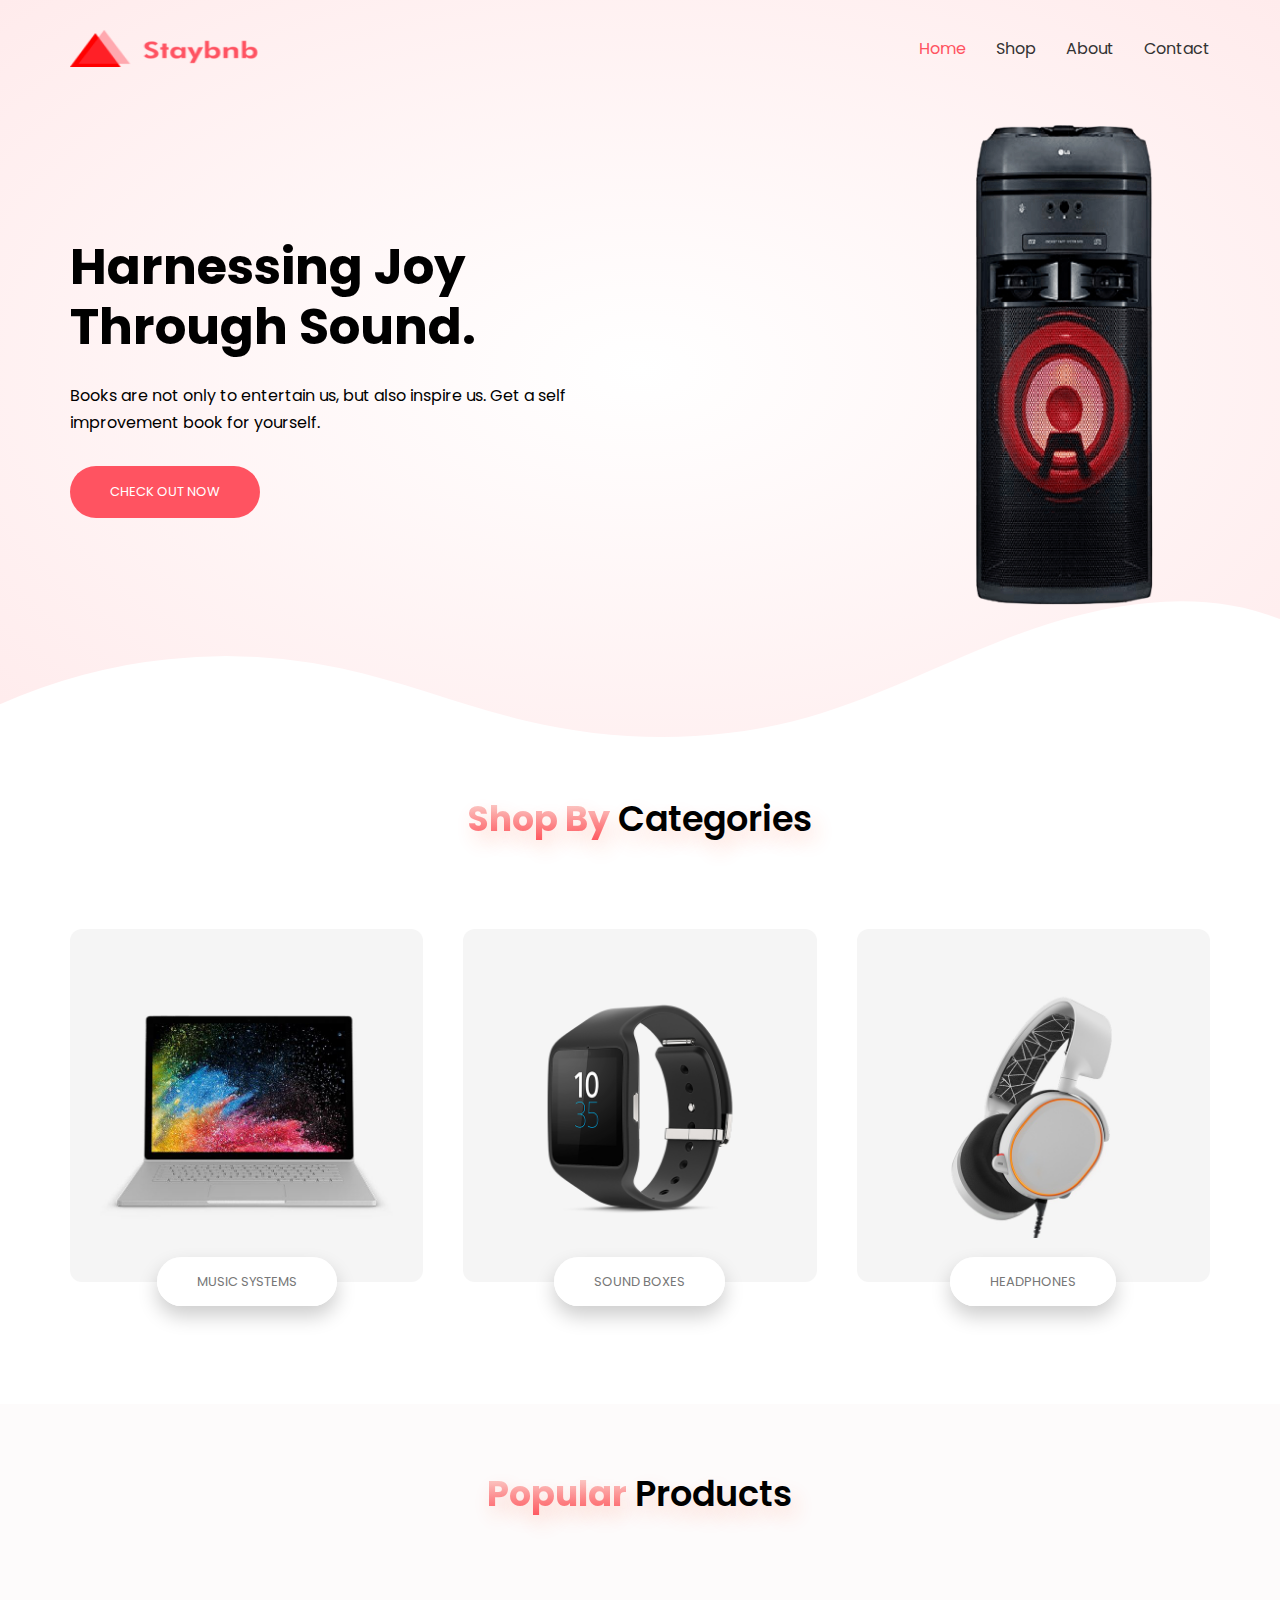
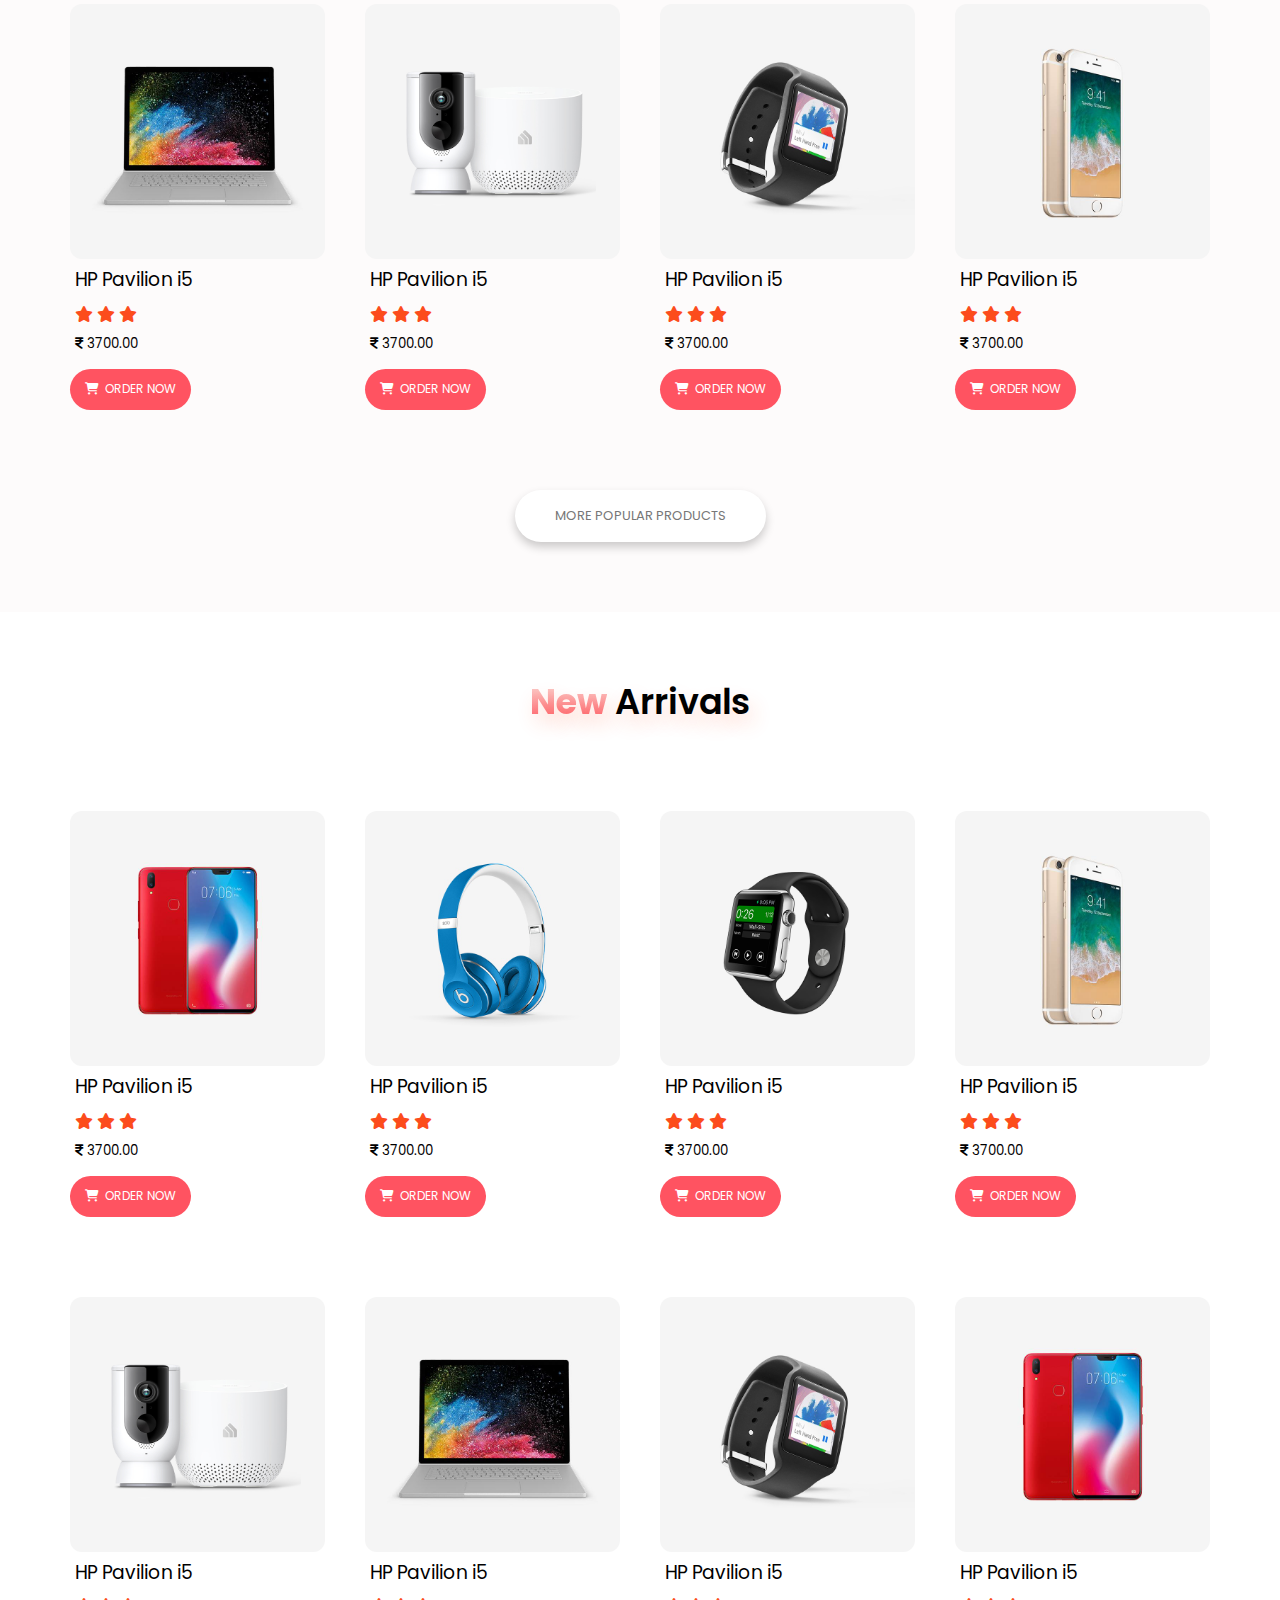
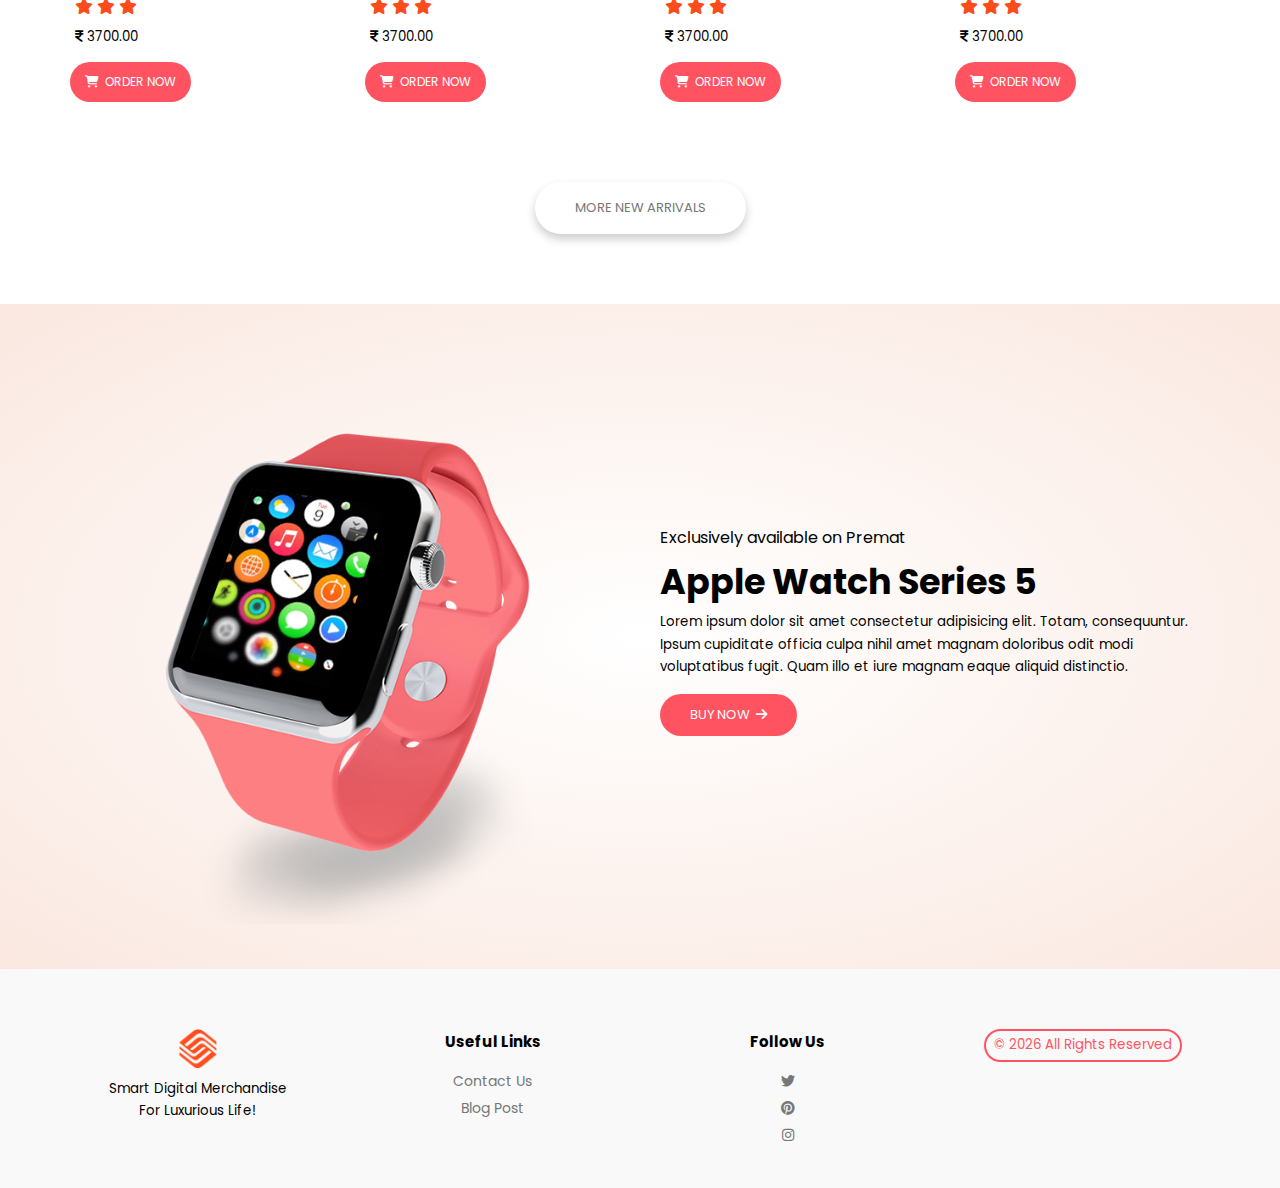
==== index.html @ e1371b51 "Upload Files" ====
﻿<!DOCTYPE html>
<html lang="en">
	<head>
		<meta charset="UTF-8" />
		<meta name="viewport" content="width=device-width, initial-scale=1.0" />
		<link rel="preconnect" href="https://fonts.gstatic.com">
		<link rel="stylesheet" type="text/css" href="https://fonts.googleapis.com/css2?family=Poppins:wght@100;200;300;400;500;600;700;800;900&display=swap" />
		<link rel="stylesheet" type="text/css" href="https://cdnjs.cloudflare.com/ajax/libs/font-awesome/6.2.1/css/all.min.css" />
		<link rel="stylesheet" type="text/css" href="resources/css/grid.css" />
		<link rel="stylesheet" type="text/css" href="resources/css/main.css" />
		<link rel="stylesheet" type="text/css" href="resources/css/responsive.css" />
		<title>Affiliate Marketing Website</title>
		<script src="vendors/js/drive-db.js"></script>
	</head>
	<body>
		<!-- 'Header' begins -->
		<div id="header">
			<div class="row">
				<div class="colm-100">
					<!-- 'Logo and Navigation' begins -->
					<div class="logo-and-nav">
						<a href="/" class="logo"><img src="resources/images/logo.png" width="189" height="37" alt="IdeasCentral Logo" /></a>
						<ul class="navigation">
							<li><a href="/" class="active-page">Home</a></li>
							<li><a href="shop.html">Shop</a></li>
							<li><a href="about.html">About</a></li>
							<li><a href="contact.html">Contact</a></li>
						</ul>
						<div class="menu-icon"><i class="fa fa-bars" aria-hidden="true"></i></div>
					</div>
					<!-- 'Logo and Navigation' ends -->
					<!-- 'What we offer' begins -->
					<div class="what-we-offer">
						<div class="tagline">
							<h1>
								<span class="tagline-line-1">Harnessing Joy</span>
								<span class="tagline-line-2">Through Sound.</span>
							</h1>
							<p>Books are not only to entertain us, but also inspire us. Get a self improvement book for yourself.</p>
							<a href="#products-section" class="btn btn-animated">Check Out Now</a>
						</div>
						<div class="flagship">
							<img src="resources/images/41dCUSZjN3L.png" loading="eager" alt="Factfulness: Ten Reasons We're Wrong About the World – and Why Things Are Better Than You Think">
						</div>
					</div>
					<!-- 'What we offer' ends -->
				</div>
			</div>
			<div class="custom-shape-divider-bottom-1674999912">
				<svg data-name="Layer 1" xmlns="http://www.w3.org/2000/svg" viewBox="0 0 1200 120" preserveAspectRatio="none">
					<path d="M321.39,56.44c58-10.79,114.16-30.13,172-41.86,82.39-16.72,168.19-17.73,250.45-.39C823.78,31,906.67,72,985.66,92.83c70.05,18.48,146.53,26.09,214.34,3V0H0V27.35A600.21,600.21,0,0,0,321.39,56.44Z" class="shape-fill"></path>
				</svg>
			</div>
		</div>
		<!-- 'Header' ends -->
		<!-- 'Categories' section begins -->
		<div id="categories-section">
			<div class="text-center margin-bottom-big">
				<h2 class="section-title"><span>Shop By</span> Categories</h2>
			</div>
			<div class="row">
				<div class="colm-33">
					<div class="category">
						<a href="#">
							<img src="resources/images/category-1.jpg" alt="Category1" />
							<div class="caption"><span>Music Systems</span></div>
						</a>
					</div>
				</div>
				<div class="colm-33">
					<div class="category">
						<a href="#">
							<img src="resources/images/category-2.jpg" alt="Category2" />
							<div class="caption"><span>Sound Boxes</span></div>
						</a>
					</div>
				</div>
				<div class="colm-33">
					<div class="category">
						<a href="#">
							<img src="resources/images/category-3.jpg" alt="Category2" />
							<div class="caption"><span>Headphones</span></div>
						</a>
					</div>
				</div>
			</div>
		</div>
		<!-- 'Categories' section ends -->
		<!-- 'Popular products' section begins -->	
		<div id="popular-products-section" class="merchandises">
			<div class="text-center margin-bottom-big">
				<h2 class="section-title"><span>Popular</span> Products</h2>
			</div>
			<div class="row">
				<div class="colm-25">
					<div class="popular-product merchandise">
						<img src="resources/images/product-1.jpg" alt="Product1">
						<h3>HP Pavilion i5</h3>
						<div class="rating">
							<i class="fa fa-star"></i> 
							<i class="fa fa-star"></i>
							<i class="fa fa-star"></i>
							<i class="fa fa-star-half-full"></i>
							<i class="fa fa-star-o"></i>
						</div>
						<small><i class="fa fa-inr"></i> 3700.00</small>
						<a href="#" class="btn btn-rose btn-custom"><i class="fa fa-shopping-cart"></i>Order Now</a>
					</div>
				</div>
				<div class="colm-25">
					<div class="popular-product merchandise">
						<img src="resources/images/product-2.jpg" alt="Product1">
						<h3>HP Pavilion i5</h3>
						<div class="rating">
							<i class="fa fa-star"></i> 
							<i class="fa fa-star"></i>
							<i class="fa fa-star"></i>
							<i class="fa fa-star-half-full"></i>
							<i class="fa fa-star-o"></i>
						</div>
						<small><i class="fa fa-inr"></i> 3700.00</small>
						<a href="#" class="btn btn-rose btn-custom"><i class="fa fa-shopping-cart"></i>Order Now</a>
					</div>
				</div>
				<div class="colm-25">
					<div class="popular-product merchandise">
						<img src="resources/images/product-3.jpg" alt="Product1">
						<h3>HP Pavilion i5</h3>
						<div class="rating">
							<i class="fa fa-star"></i> 
							<i class="fa fa-star"></i>
							<i class="fa fa-star"></i>
							<i class="fa fa-star-half-full"></i>
							<i class="fa fa-star-o"></i>
						</div>
						<small><i class="fa fa-inr"></i> 3700.00</small>
						<a href="#" class="btn btn-rose btn-custom"><i class="fa fa-shopping-cart"></i>Order Now</a>
					</div>
				</div>
				<div class="colm-25">
					<div class="popular-product merchandise">
						<img src="resources/images/product-4.jpg" alt="Product1">
						<h3>HP Pavilion i5</h3>
						<div class="rating">
							<i class="fa fa-star"></i> 
							<i class="fa fa-star"></i>
							<i class="fa fa-star"></i>
							<i class="fa fa-star-half-full"></i>
							<i class="fa fa-star-o"></i>
						</div>
						<small><i class="fa fa-inr"></i> 3700.00</small>
						<a href="#" class="btn btn-rose btn-custom"><i class="fa fa-shopping-cart"></i>Order Now</a>
					</div>
				</div>
			</div>
			<div class="exhaustive text-center margin-bottom-small"><a href="#" class="btn btn-phantom">More Popular Products</a></div>
		</div>
		<!-- 'Popular products' section ends -->
		<!-- 'New arrivals' section begins -->	
		<div id="new-arrivals-section" class="merchandises">
			<div class="text-center margin-bottom-big">
				<h2 class="section-title"><span>New</span> Arrivals</h2>
			</div>
			<div class="row">
				<div class="colm-25">
					<div class="new-arrival merchandise">
						<img src="resources/images/product-5.jpg" alt="Product1">
						<h3>HP Pavilion i5</h3>
						<div class="rating">
							<i class="fa fa-star"></i> 
							<i class="fa fa-star"></i>
							<i class="fa fa-star"></i>
							<i class="fa fa-star-half-full"></i>
							<i class="fa fa-star-o"></i>
						</div>
						<small><i class="fa fa-inr"></i> 3700.00</small>
						<a href="#" class="btn btn-rose btn-custom"><i class="fa fa-shopping-cart"></i>Order Now</a>
					</div>
				</div>
				<div class="colm-25">
					<div class="new-arrival merchandise">
						<img src="resources/images/product-6.jpg" alt="Product1">
						<h3>HP Pavilion i5</h3>
						<div class="rating">
							<i class="fa fa-star"></i> 
							<i class="fa fa-star"></i>
							<i class="fa fa-star"></i>
							<i class="fa fa-star-half-full"></i>
							<i class="fa fa-star-o"></i>
						</div>
						<small><i class="fa fa-inr"></i> 3700.00</small>
						<a href="#" class="btn btn-rose btn-custom"><i class="fa fa-shopping-cart"></i>Order Now</a>
					</div>
				</div>
				<div class="colm-25">
					<div class="new-arrival merchandise">
						<img src="resources/images/product-7.jpg" alt="Product1">
						<h3>HP Pavilion i5</h3>
						<div class="rating">
							<i class="fa fa-star"></i> 
							<i class="fa fa-star"></i>
							<i class="fa fa-star"></i>
							<i class="fa fa-star-half-full"></i>
							<i class="fa fa-star-o"></i>
						</div>
						<small><i class="fa fa-inr"></i> 3700.00</small>
						<a href="#" class="btn btn-rose btn-custom"><i class="fa fa-shopping-cart"></i>Order Now</a>
					</div>
				</div>
				<div class="colm-25">
					<div class="new-arrival merchandise">
						<img src="resources/images/product-4.jpg" alt="Product1">
						<h3>HP Pavilion i5</h3>
						<div class="rating">
							<i class="fa fa-star"></i> 
							<i class="fa fa-star"></i>
							<i class="fa fa-star"></i>
							<i class="fa fa-star-half-full"></i>
							<i class="fa fa-star-o"></i>
						</div>
						<small><i class="fa fa-inr"></i> 3700.00</small>
						<a href="#" class="btn btn-rose btn-custom"><i class="fa fa-shopping-cart"></i>Order Now</a>
					</div>
				</div>
			</div>
			<div class="row">
				<div class="colm-25">
					<div class="new-arrival merchandise">
						<img src="resources/images/product-2.jpg" alt="Product1">
						<h3>HP Pavilion i5</h3>
						<div class="rating">
							<i class="fa fa-star"></i> 
							<i class="fa fa-star"></i>
							<i class="fa fa-star"></i>
							<i class="fa fa-star-half-full"></i>
							<i class="fa fa-star-o"></i>
						</div>
						<small><i class="fa fa-inr"></i> 3700.00</small>
						<a href="#" class="btn btn-rose btn-custom"><i class="fa fa-shopping-cart"></i>Order Now</a>
					</div>
				</div>
				<div class="colm-25">
					<div class="new-arrival merchandise">
						<img src="resources/images/product-1.jpg" alt="Product1">
						<h3>HP Pavilion i5</h3>
						<div class="rating">
							<i class="fa fa-star"></i> 
							<i class="fa fa-star"></i>
							<i class="fa fa-star"></i>
							<i class="fa fa-star-half-full"></i>
							<i class="fa fa-star-o"></i>
						</div>
						<small><i class="fa fa-inr"></i> 3700.00</small>
						<a href="#" class="btn btn-rose btn-custom"><i class="fa fa-shopping-cart"></i>Order Now</a>
					</div>
				</div>
				<div class="colm-25">
					<div class="new-arrival merchandise">
						<img src="resources/images/product-3.jpg" alt="Product1">
						<h3>HP Pavilion i5</h3>
						<div class="rating">
							<i class="fa fa-star"></i> 
							<i class="fa fa-star"></i>
							<i class="fa fa-star"></i>
							<i class="fa fa-star-half-full"></i>
							<i class="fa fa-star-o"></i>
						</div>
						<small><i class="fa fa-inr"></i> 3700.00</small>
						<a href="#" class="btn btn-rose btn-custom"><i class="fa fa-shopping-cart"></i>Order Now</a>
					</div>
				</div>
				<div class="colm-25">
					<div class="new-arrival merchandise">
						<img src="resources/images/product-5.jpg" alt="Product1">
						<h3>HP Pavilion i5</h3>
						<div class="rating">
							<i class="fa fa-star"></i> 
							<i class="fa fa-star"></i>
							<i class="fa fa-star"></i>
							<i class="fa fa-star-half-full"></i>
							<i class="fa fa-star-o"></i>
						</div>
						<small><i class="fa fa-inr"></i> 3700.00</small>
						<a href="#" class="btn btn-rose btn-custom"><i class="fa fa-shopping-cart"></i>Order Now</a>
					</div>
				</div>
			</div>
			<div class="exhaustive text-center margin-bottom-small"><a href="#" class="btn btn-phantom">More New Arrivals</a></div>
		</div>
		<!-- 'New arrivals' section ends -->
		<!-- 'Offers' section begins -->
		<div id="offers-section">
			<div class="row">
				<div class="colm-50">
					<div class="offer-img">
						<img src="resources/images/watch-10.png" alt="Offer">
					</div>
				</div>
				<div class="colm-50">
					<div class="offer-text">
						<p>Exclusively available on Premat</p>
						<h3>Apple Watch Series 5</h3>
						<small>Lorem ipsum dolor sit amet consectetur adipisicing elit. Totam, consequuntur. Ipsum cupiditate officia culpa nihil amet magnam doloribus odit modi voluptatibus fugit. Quam illo et iure magnam eaque aliquid distinctio.</small>
						<a href="#" class="btn btn-rose">Buy Now&nbsp;&nbsp;<i class="fa fa-arrow-right"></i></a>
					</div>
				</div>
			</div>
		</div>
		<!-- 'Offers' section ends -->
		<!-- 'Footer' begins -->
		<div id="footer">
			<div class="row">
				<div class="colm-25">
					<div class="footer-logo">
						<a href="#">
						<img src="resources/images/logo-small.png" alt="Logo" />
						<small>Smart Digital Merchandise<br /> For Luxurious Life!</small>
						</a>
					</div>
				</div>
				<div class="colm-25">
					<div class="useful-links">
						<h3 class="footer-menu-heading">Useful Links</h3>
						<ul class="footer-menu">
							<li class="footer-menu-item"><a href="#" class="footer-menu-link">Contact Us</a></li>
							<li class="footer-menu-item"><a href="#" class="footer-menu-link">Blog Post</a></li>
						</ul>
					</div>
				</div>
				<div class="colm-25">
					<div class="follow-us">
						<h3 class="footer-menu-heading">Follow Us</h3>
						<ul class="footer-menu">
							<li class="footer-menu-item"><a href="#" class="footer-menu-link"><i class="fa-brands fa-twitter"></i></a></a></li>
							<li class="footer-menu-item"><a href="#" class="footer-menu-link"><i class="fa-brands fa-pinterest"></i></a></li>
							<li class="footer-menu-item"><a href="#" class="footer-menu-link"><i class="fa-brands fa-instagram"></i></a></li>
						</ul>
					</div>
				</div>
				<div class="colm-25">
					<div class="copy-right">
						<small>
							©
							<script type="text/javascript">
								document.write(new Date().getFullYear());
							</script> All Rights Reserved
						</small>
					</div>
				</div>
			</div>
		</div>
		<!-- 'Footer' ends -->
		<script type="text/javascript" src="resources/js/main.js"></script>
	</body>
</html>
---- resources/css/grid.css ----
﻿:root {
	--horizontal-gutter: 4rem;	/*-----------  HORIZONTAL GUTTER  -----------*/
}

.row {
	max-width: 114rem;	/*-----------  MAXIMUM WIDTH OF GRID SYSTEM  -----------*/
	height: auto;
	font-size: 1.6rem;
	margin: 0 auto;
	margin-bottom: 8rem;	/*-----------  VERTICAL GUTTER  -----------*/
}

.row:last-child {
	margin-bottom: 0;	/*-----------  REMOVES VERTICAL GUTTER FOR THE LAST ROW FROM TOP  -----------*/
}

.row::after {
	content: "";
	display: table;
	clear: both;
}


/*-----------------------------------------------------------------------------------*/
/*-----------  COMMON STYLES APPLICABLE TO ALL TYPES OF COLUMNS IN A ROW  -----------*/
/*-----------------------------------------------------------------------------------*/
.row [class^="colm-"] {
	height: auto;
	margin-right: var(--horizontal-gutter);
	float: left;
}

.row [class^="colm-"]:last-of-type {
	margin-right: 0;	/*-----------  REMOVES HORIZONTAL GUTTER FOR THE LAST COLUMN FROM LEFT  -----------*/
}


/*-----------------------------------------------------------------------------------*/
/*-----------  COMMON STYLES APPLICABLE TO ALL TYPES OF COLUMNS IN A ROW  -----------*/
/*-----------------------------------------------------------------------------------*/
.row .colm-20 {
	width: calc((100% - 4 * var(--horizontal-gutter)) / 5);
}

.row .colm-25 {
	width: calc((100% - 3 * var(--horizontal-gutter)) / 4);
}

.row .colm-33 {
	width: calc((100% - 2 * var(--horizontal-gutter)) / 3);
}

.row .colm-50 {
	width: calc((100% - var(--horizontal-gutter)) / 2);
}

.row .colm-66 {
	width: calc(((100% - 2 * var(--horizontal-gutter)) / 3) * 2 + var(--horizontal-gutter));
}

.row .colm-75 {
	width: calc(((100% - 3 * var(--horizontal-gutter)) / 4) * 3 + 2 * var(--horizontal-gutter));
}

.row .colm-100 {
	width: 100%;
}
---- resources/css/main.css ----
*,
*::before,
*::after {
	padding: 0;
	margin: 0;
	box-sizing: inherit;
}

html {
	font-size: 62.5%;
	scroll-behavior: smooth;
}

body {
	font-family: 'Poppins', sans-serif;
	font-size: 1rem;
	font-weight: 400;
	line-height: 1.7;
	box-sizing: border-box;
}

ul {
	list-style-type: none;
}

a:link,
a:visited,
a:hover,
a:active {
	text-decoration: none;
}

img {
	max-width: 100%;
}

:root {
	--fiery-rose: #ff5361;
	--fiery-rose-dark: #e91e3b;
	--pink-lemonade: #ffebec;
	--orange: #fc4c1c;
	--orange-dark: #e4562f;
	--linen: #fae8e0;
	--snow: #f9f9f9;
	--boulder: #777;
	--davys-grey: #555;
	--dark-charcoal: #333;
	--black-olive: #3e3e3e;
	--gun-powder: #4d4d4f;
}


/*--------------------------------------------------------*/
/*-------------------- ANIMATIONS ------------------------*/
/*--------------------------------------------------------*/
@keyframes slideLeft {
	0% {
		opacity: 0;
		transform: translateX(10rem);
	}

	80% {
		opacity: 0;
	}

	100% {
		opacity: 1;
		transform: translate(0);
	}
}

@keyframes slideLeftNoDelay {
	0% {
		opacity: 0;
		transform: translateX(10rem);
	}

	100% {
		opacity: 1;
		transform: translate(0);
	}
}

@keyframes moveInFromRight {
	0% {
		opacity: 0;
		-webkit-transform: translateX(10rem);
		transform: translateX(10rem);
	}

	80% {
		-webkit-transform: translateX(-1rem);
		transform: translateX(-1rem);
	}

	100% {
		opacity: 1;
		-webkit-transform: translate(0);
		transform: translate(0);
	}
}

@keyframes moveUpAndDown {
	from {
		transform: translate3d(0, -2.5rem, 0);
	}

	to {
		transform: translate3d(0, 0, 0);
	}
}

@keyframes moveInFromBottom {
	0% {
		opacity: 0;
		-webkit-transform: translateY(3rem);
		transform: translateY(3rem);
	}

	100% {
		opacity: 1;
		-webkit-transform: translate(0);
		transform: translate(0);
	}
}

/*--------------------------------------------------------*/
/*-------------------- ANIMATIONS ------------------------*/
/*--------------------------------------------------------*/


/*--------------------------------------------------------*/
/*-------------------- BUTTONS ---------------------------*/
/*--------------------------------------------------------*/
.btn:link,
.btn:visited {
	display: inline-block;
	font-size: 1.3rem;
	text-transform: uppercase;
	text-decoration: none;
	padding: 1.5rem 4rem;
	border-radius: 100px;
	-webkit-transition: all .2s;
	-o-transition: all .2s;
	transition: all .2s;
	position: relative;
}

.btn:hover {
	-webkit-transform: translateY(-3px);
	-ms-transform: translateY(-3px);
	transform: translateY(-3px);
	-webkit-box-shadow: 0 1rem 2rem rgba(0, 0, 0, 0.2);
	box-shadow: 0 1rem 2rem rgba(0, 0, 0, 0.2);
}

.btn:active {
	-webkit-transform: translateY(-1px);
	-ms-transform: translateY(-1px);
	transform: translateY(-1px);
	-webkit-box-shadow: 0 .5rem 1rem rgba(0, 0, 0, 0.2);
	box-shadow: 0 .5rem 1rem rgba(0, 0, 0, 0.2);
}

.btn::after {
	content: '';
	display: inline-block;
	width: 100%;
	height: 100%;
	border-radius: 100px;
	position: absolute;
	top: 0;
	left: 0;
	z-index: -1;
	-webkit-transition: all .4s;
	-o-transition: all .4s;
	transition: all .4s;
}

.btn:hover::after {
	-webkit-transform: scaleX(1.4), scaleY(1.6);
	-ms-transform: scaleX(1.4), scaleY(1.6);
	transform: scaleX(1.4), scaleY(1.6);
}

.btn-white {
	background-color: #fff;
	color: var(--boulder);
}

.btn-white::after {
	background-color: #fff;
	opacity: 0;
}

.btn-phantom:link,
.btn-phantom:visited {
	background-color: #fff;
	color: var(--boulder);
	-webkit-box-shadow: 0 .5rem 1rem rgba(0, 0, 0, 0.2);
	box-shadow: 0 .5rem 1rem rgba(0, 0, 0, 0.2);
}

.btn-phantom:hover,
.btn-phantom:active {
	outline: 2px solid var(--fiery-rose);
	color: var(--fiery-rose);
}

.btn-rose:link,
.btn-rose:visited {
	background-color: var(--fiery-rose);
	color: #fff;
}

.btn-rose:hover,
.btn-rose:active {
	background-color: var(--fiery-rose-dark);
	color: #fff;
}

.btn-rose::after,
.form-element button:after {
	background-color: var(--fiery-rose);
	opacity: 0;
}

.btn-animated {
	animation: slideLeft 2.2s linear forwards;
}

.btn-custom:link,
.btn-custom:visited {
	font-size: 1.2rem !important;
	padding: 1rem 1.5rem !important;
}

.btn-custom:hover,
.btn-custom:active {
	font-size: 1.2rem !important;
}

/*--------------------------------------------------------*/
/*-------------------- BUTTONS ---------------------------*/
/*--------------------------------------------------------*/


/*--------------------------------------------------------*/
/*-------------------- OTHER UTILITY CLASSES -------------*/
/*--------------------------------------------------------*/
.no-background {
	background: none !important;
	/*-----------  RESETS 'header' CLASS DEFINED LATER  -----------*/
	height: auto !important;
	position: static !important;
}

.active-page:link,
.active-page:visited {
	color: var(--fiery-rose) !important;
}

.active-page:hover,
.active-page:active {
	color: var(--fiery-rose-dark) !important;
}


.text-center {
	text-align: center !important;
}

.float-right {
	float: right;
}

.margin-bottom-big {
	margin-bottom: 8rem;
}

.margin-bottom-small {
	margin-bottom: 1rem;
}

.row-redefined {
	margin-bottom: 4rem;
	/*-----------  RESETS VERTICAL GUTTER DEFINED EARLIER  -----------*/
}

.section-title {
	display: table;
	font-size: 3.5rem;
	text-transform: capitalize;
	font-weight: 600;
	margin: 0 auto;
	/* text-shadow: .5rem 1rem 2rem rgba(0, 0, 0, 0.2); */
	text-shadow: .5rem 1rem 2rem rgba(252, 76, 28, 0.2);
}

.section-title span {
	background-image: linear-gradient(var(--linen), var(--fiery-rose));
	background-clip: text;
	-webkit-background-clip: text;
	font-weight: 700;
	color: transparent;
	-webkit-transition: all .2s;
	-o-transition: all .2s;
	transition: all .2s ease-in-out;
}

.section-title:hover {
	transform: translateY(-.3rem) scale(1.1);
}

.section-desc {
	display: table;
	max-width: 54rem;
	font-size: 1.6rem;
	color: var(--boulder);
	line-height: 1.625;
	margin: 0 auto 1rem auto;
}

.section-heading {
	font-size: 1.6rem !important;
	margin-top: 2rem;
	margin-bottom: 1rem;
}

/*--------------------------------------------------------*/
/*-------------------- OTHER UTILITY CLASSES -------------*/
/*--------------------------------------------------------*/

#header {
	background-image: radial-gradient(#fff, var(--pink-lemonade));
	background-position: center;
	background-size: cover;
	position: relative;
	padding-bottom: .1rem;
	overflow: hidden;
}

#header .logo-and-nav {
	display: flex;
	justify-content: space-between;
	align-items: center;
	padding: 3rem 0;
}

.logo-and-nav .logo img {
	display: block;
}

.logo-and-nav .navigation {
	display: flex;
	align-items: center;
}

.navigation li:not(:first-of-type) {
	padding-left: 3rem;
}

.navigation li a:link,
.navigation li a:visited {
	color: var(--dark-charcoal);
	transition: color .3s ease-in-out;
}

.navigation li a:hover,
.navigation li a:active {
	color: var(--boulder);
}

.logo-and-nav .menu-icon {
	display: none;
}

#header .what-we-offer {
	display: flex;
	align-items: center;
	padding: 14rem 0;
	position: relative;
	overflow: hidden;
}

.what-we-offer .tagline {
	flex: 0 0 50%;
}

.tagline h1 {
	font-size: 5rem;
	line-height: 1.2;
	font-weight: 700;
	margin-bottom: 2.5rem;
}

.tagline p {
	margin-bottom: 3rem;
	animation: slideLeft 1.7s linear forwards;
}

.tagline .tagline-line-1 {
	display: block;
	animation: slideLeftNoDelay 1s linear forwards;
}

.tagline .tagline-line-2 {
	display: block;
	animation: slideLeftNoDelay 1s linear forwards;
}

.what-we-offer .flagship {
	flex: 1;
	overflow: hidden;
}

.flagship img {
	display: block;
	width: auto;
	height: 48rem;
	animation: moveUpAndDown 1.1s;
	animation-direction: alternate;
	animation-timing-function: cubic-bezier(.5, 0.05, 1, .5);
	animation-iteration-count: infinite;
	position: absolute;
	right: 5%;
	bottom: 5.3rem;
}

.what-we-offer .btn:link,
.what-we-offer .btn:visited {
	color: #fff;
	background-color: var(--fiery-rose);
}

.what-we-offer .btn:hover,
.what-we-offer .btn:active {
	color: #fff;
	background-color: var(--fiery-rose-dark);
}

.header-modified {
	background-color: #fff;
	box-shadow: 0 .5rem 1rem rgb(0, 0, 0, 0.05);
}

.custom-shape-divider-bottom-1674999912 {
	position: absolute;
	bottom: 0;
	left: 0;
	width: 100%;
	overflow: hidden;
	line-height: 0;
	transform: rotate(180deg);
}

.custom-shape-divider-bottom-1674999912 svg {
	position: relative;
	display: block;
	width: calc(100% + 1.3px);
	height: 150px;
	transform: rotateY(180deg);
}

.custom-shape-divider-bottom-1674999912 .shape-fill {
	fill: #FFFFFF;
}

#categories-section {
	padding: 5rem 0 11rem 0;
}

#categories-section .category {
	transition: all .5s ease-in-out;
}

.category:hover {
	transform: translateY(-.5rem) scale(1.1);
}

.category .caption span {
	transition: all .5s ease-in-out;
}

.category:hover .caption span {
	color: #fff;
	background-color: var(--fiery-rose);
}

.category a {
	color: transparent;
}

.category img {
	display: block;
	width: 100%;
	height: auto;
	border-radius: 12px;
}

.category .caption {
	margin-top: -1.5rem;
	text-align: center;
	z-index: 2;
}

.category .caption span {
	font-size: 1.3rem;
	text-transform: uppercase;
	text-decoration: none;
	background-color: #fff;
	color: var(--boulder);
	padding: 1.5rem 4rem;
	border-radius: 20rem;
	-webkit-box-shadow: 0 1rem 2rem rgba(0, 0, 0, 0.2);
	box-shadow: 0 1rem 2rem rgba(0, 0, 0, 0.2);
}

#popular-products-section {
	background-color: rgb(252, 250, 250, 0.7);
}

#popular-products-section,
#new-arrivals-section {
	padding: 6rem 0;
}

.merchandises .merchandise {
	transition: transform .5s;
}

.merchandises .merchandise:hover {
	transform: translateY(-.5rem);
}

.merchandises .merchandise img {
	display: block;
	width: 100%;
	height: auto;
	border-radius: 12px;
}

.merchandise h3 {
	font-weight: 400;
	margin-top: .5rem;
	margin-left: .5rem;
}

.merchandise .btn {
	margin: 1.35rem 0 0 0;
}

.merchandise .btn .fa {
	padding-right: .6rem;
}

.merchandise small {
	display: block;
	margin-top: .5rem;
	margin-left: .5rem;
}

.rating {
	margin-top: .5rem;
	margin-left: .5rem;
}

.rating .fa {
	color: var(--orange);
	transition: .4s;
}

.rating .fa:hover {
	color: var(--orange-dark);
	transform: scale(1.3);
}

#offers-section {
	background-image: radial-gradient(#fff, var(--linen));
	padding: 12rem 0 4.5rem 0;
}

#offers-section .offer-img img {
	display: block;
	margin: 0 auto;
	width: auto;
	height: 50rem;
	animation: moveUpAndDown 1.1s;
	animation-direction: alternate;
	animation-timing-function: cubic-bezier(.5, 0.05, 1, .5);
	animation-iteration-count: infinite;
}

#offers-section .offer-text {
	width: 100%;
	height: 50rem;
	padding-top: 10rem;
}

.offer-text h3 {
	font-size: 3.5rem;
}

.offer-text small {
	display: block;
}

.offer-text .btn {
	margin: 1.5rem 0 0 0;
	padding: 1rem 3rem;
}

#footer {
	background-color: var(--snow);
	/* background-color: #eeedec; */
	padding: 6rem 0 4rem 0;
}

#footer .footer-logo {
	text-align: center;
}

.footer-logo a {
	color: transparent;
}

.footer-logo img {
	width: 4rem;
	height: auto;
}

.footer-logo small {
	display: block;
	color: #000;
}

.footer-menu-heading {
	font-size: 1.5rem;
	text-align: center;
	margin-bottom: 1.2rem;
}

.footer-menu {
	text-align: center;
}

.footer-menu .footer-menu-item .footer-menu-link:link,
.footer-menu .footer-menu-item .footer-menu-link:visited {
	font-size: 1.4rem;
	color: var(--boulder);
}

.footer-menu .footer-menu-item .footer-menu-link:hover,
.footer-menu .footer-menu-item .footer-menu-link:active {
	color: var(--fiery-rose);
}

.footer-menu .footer-menu-item .footer-menu-link:hover i,
.footer-menu .footer-menu-item .footer-menu-link:active i {
	transform: scale(1.1);
}

#footer .copy-right {
	width: 100%;
	height: auto;
	text-align: center;
}

.copy-right small {
	display: inline-block;
	color: var(--fiery-rose);
	padding: .3rem .8rem;
	border: 2px solid var(--fiery-rose);
	border-radius: 100px;
}

.price {
	display: block;
	font-size: 2rem;
	font-weight: 600;
	margin-top: 2rem;
}

#all-products-section #product-category-tabs {
	display: flex;
	justify-content: center;
	margin: 1.5rem 1rem;
}

#product-category-tabs ul {
	display: flex;
	width: 100%;
}

#product-category-tabs ul li {
	width: calc((100% - 2 * .7rem) / 3);
	/* border: 1px solid red; */
}

#product-category-tabs ul li:not(:last-child) {
	margin-right: .7rem;
}

#product-category-tabs ul li .product-category-tab {
	/*padding: 1rem 2.5rem;*/
	width: 100%;
	height: 100%;
	/* border: 1px solid green; */
	text-align: center;
	font-weight: 600;
	letter-spacing: .1rem;
	text-transform: uppercase;
	opacity: 0.8;
	transition: all .2s ease-in-out;
}

#product-category-tabs ul li.active .product-category-tab,
#product-category-tabs ul li .product-category-tab:hover {
	opacity: 1;
	transform: translateY(-.2rem);
}

.product-category-tab {
	background: none;
	color: inherit;
	border: none;
	padding: 0;
	font: inherit;
	cursor: pointer;
	outline: inherit;
}

.product-category-tab .tab-icon {
	color: var(--fiery-rose);
}

.product-category-tab .tab-label {
	color: var(--dark-charcoal);
	margin-left: .25rem;
}

.active-tab>.tab-label {
	color: var(--fiery-rose);
}

#all-products-section .product {
	display: flex;
	justify-content: space-between;
	flex-wrap: wrap;
	padding: 3rem 0;
	border-top: 1px solid #ccc;
}

.product .product-image {
	flex: 0 0 40%;
}

.product-image img {
	display: block;
	width: auto;
	max-width: 100%;
	max-height: 70rem;
	margin: 0 auto;
	/* border-radius: 1.2rem; */
}

.product .product-info {
	flex: 0 0 58%;
	/* color: var(--davys-grey); */
}

.product-info h2 {
	font-size: 2.2rem;
	font-weight: 600;
	color: var(--dark-charcoal);
	margin: .4rem 0 .67rem 0;
}

.product-info .rating i {
	color: #ff5361;
}

.product-info .rating i:not(:last-of-type) {
	margin-right: .4rem;
}

.product-highlights {
	color: var(--fiery-rose);
	font-weight: 500;
	text-transform: capitalize;
	margin-bottom: 1.34rem;
}

.product-description,
.additional-info {
	margin-top: 1.1rem;
	margin-bottom: .9rem;
}

.product-info .product-feature {
	margin-left: 1rem;
	margin-bottom: 1rem;
	font-weight: 500;
	font-size: 1.5rem;
	letter-spacing: .04rem;
}

.product-feature span {
	color: #0cff84;
	font-size: 1.7rem;
	font-weight: 900 !important;
	margin-right: .3rem;
}

.product-info h4 {}

#contact-us {
	padding: 15rem 0;
	/* background-color: var(--fiery-rose); */
	background-image: linear-gradient(to right bottom, var(--fiery-rose), var(--fiery-rose-dark));
}

#contact-us #contact-box {
	width: 100%;
	background-color: var(--black-olive);
	border-radius: 12px;
	box-shadow: 0 2rem 4rem rgba(0, 0, 0, 0.4);
}

#contact-box #contact-box-header {
	background-color: var(--gun-powder);
	padding: 1rem 2rem;
	border-radius: 12px 12px 0 0;
	display: flex;
	justify-content: space-between;
	align-items: center;
}

#contact-box-header-left .contact-box-header-circle {
	display: inline-block;
	width: 8px;
	height: 8px;
	margin-right: 3px;
	border-radius: 50%;
}

.contact-box-header-circle.one {
	background-color: #ed1c6f;
}

.contact-box-header-circle.two {
	background-color: #e8e925;
}

.contact-box-header-circle.three {
	background-color: #74c54f;
}

#contact-box-header-right .contact-box-header-ellipsis {
	display: inline-block;
	width: 3px;
	height: 3px;
	margin-left: 2px;
	border-radius: 50%;
	background-color: #999;
}

#contact-box #contact-box-content {
	display: flex;
}

#contact-box-content .contact-info {
	flex: 1;
	padding: 5rem;
}

.contact-info.left {
	display: flex;
	flex-direction: column;
}

.contact-info.left h1 {
	display: flex;
	flex-direction: column;
	color: var(--fiery-rose);
	font-size: 2.5rem;
	font-weight: 500;
	position: relative;
}

.contact-info.left h1:after {
	content: '';
	display: block;
	left: 0;
	bottom: -1rem;
	width: 2.5rem;
	height: .4rem;
	background-color: var(--fiery-rose);
	position: absolute;
}

.contact-info.left p {
	margin-top: auto;
	font-size: 1.1rem;
	color: #888;
}

.form-element {
	margin-bottom: 1.5rem;
}

.form-element.message {
	margin-top: 4rem;
}

.form-element.send {
	margin-bottom: 0;
}

.form-control {
	width: 100%;
	padding: 1rem 0;
	background-color: transparent;
	border: none;
	border-bottom: 1px solid #666;
	outline: none;
	color: #ddd;
	font-size: 1.4rem;
	text-transform: uppercase;
	transition: border-color .2s;
}

.form-control::placeholder {
	/* color: #666; */
	color: #888;
}

.form-control:focus {
	border-bottom-color: #ddd;
}

.form-button {
	display: inline-block;
	text-transform: uppercase;
	background-color: transparent;
	color: var(--fiery-rose);
	font-size: 1.4rem;
	border: 2px solid var(--fiery-rose);
	border-radius: 100px;
	outline: none;
	cursor: pointer;
	padding: 0.2rem 1rem;
	transition: all .1s;
}

.form-button:hover,
.form-button:active {
	color: var(--fiery-rose-dark);
	border: 2px solid var(--fiery-rose-dark);
}

#about-us {
	padding: 10rem 0;
	/* background-color: var(--fiery-rose); */
	background-image: linear-gradient(75deg, var(--fiery-rose) 0%, var(--fiery-rose) 35%, var(--linen) 35%, var(--linen) 100%);
	/* background-image: radial-gradient(circle at 0, var(--fiery-rose) 35%, var(--pink-lemonade) 35%); */
}

#about-us #about-box {
	width: 100%;
	background-color: transparent;
	display: flex;
	justify-content: space-between;
	flex-wrap: wrap;
}

#about-box #about-img {
	flex: 0 0 46%;
	padding: 5rem 0 5rem 5rem;
}

#about-img img {
	display: block;
	width: 100%;
	height: auto;
	border-radius: 12px;
	box-shadow: 0 1rem 4rem rgba(0, 0, 0, 0.2);
}

#about-box #about-txt {
	flex: 0 0 50%;
	padding: 5rem 0 5rem 0;
}

#about-txt h1 {
	color: var(--fiery-rose);
	font-weight: 500;
	position: relative;
	margin: 0 0 .7rem 1.5rem;
}

#about-txt h1:after {
	content: '';
	display: block;
	left: -1.5rem;
	top: 25%;
	width: .4rem;
	height: 3rem;
	background-color: var(--fiery-rose);
	position: absolute;
}

#about-txt p {
	margin-bottom: 1.7rem;
}
---- resources/css/responsive.css ----
/*--- Big desktops ---*/
@media only screen and (min-width:112.5em) {	/*1800px*/
	html {
		font-size: 75%;
	}
}


/*--- Tablets in landscape mode ---*/
@media only screen and (max-width:75em) {	/*1200px*/
	:root {
		--horizontal-gutter: 3rem !important;	/*-----------  HORIZONTAL GUTTER  -----------*/
	}
	html {
		font-size: 56.25% !important;
	}
	.row {
		max-width: 90% !important;	/*-----------  MAXIMUM WIDTH OF GRID SYSTEM  -----------*/
	}
	.tagline h1 {
		font-size: 4.5rem !important;
		line-height: 1.2;
		font-weight: 700;
		margin-bottom: 2.5rem;
	}
	.category .caption span {
		font-size: 1.2rem !important;
		letter-spacing: .05rem;
		padding: .75rem 2rem !important;
	}
	.product-details-img .main-img img {
		width: 26.38rem;
		height: 34.56rem;
	}
}


/*--- Tablets in portrait mode ---*/
@media only screen and (max-width:56.25em) {	/*900px*/
	:root {
		--horizontal-gutter: 6rem !important;	/*-----------  HORIZONTAL GUTTER  -----------*/
	}
	.row {
		width: 90% !important;
		max-width: 65rem !important;
		margin-bottom: 6rem;
	}
	.row:not(:first-of-type) {
		margin-bottom: 0 !important;
	}
	.row [class^="colm-"] {
		width: 100%;
		margin: 0 auto 6rem auto !important;
	}
	html {
		font-size: 50%;
	}
	body {
		padding: 0;
	}
	/*--------------------------------------------------------*/
	/*-------------------- OTHER UTILITY CLASSES -------------*/
	/*--------------------------------------------------------*/
	.margin-bottom-big {
		margin-bottom: 5rem;
	}
	.row-redefined {
		margin-bottom: 1rem;	/*-----------  RESETS VERTICAL GUTTER DEFINED EARLIER  -----------*/
	}
	/*--------------------------------------------------------*/
	/*-------------------- OTHER UTILITY CLASSES -------------*/
	/*--------------------------------------------------------*/
	.logo-and-nav:hover::before {
		display: none;
	}
	.logo-and-nav .navigation {
		display: block;
		width: calc(100% - 2rem);
		height: 0;
		position: absolute;
		top: 7.5rem;
		left: 50%;
		transform: translateX(-50%);
		background-color: #333;
		/* padding: 1.5rem 0; */
		border-radius: 3px;
		z-index: 20;
		overflow: hidden;
		transition: all .2s ease;
	}
	.navigation li {
		display: block;
	}
	.navigation li a:link,
	.navigation li a:visited {
		display: block;
		color: #fff;
		text-align: right;
		padding: 0 3.75rem 0 0 !important;
	}
	.logo-and-nav .menu-icon {
		display: flex;
		align-items: center;
		font-size: 2.75rem;
		cursor: pointer;
	}
	.menu-icon i {
		transition: all 1s ease;
	}
	#header .what-we-offer {
		flex-direction: column-reverse;
		padding: 6rem 0 8rem 0;
		overflow: hidden;
	}
	.what-we-offer .tagline {
		flex: 1 !important;
		text-align: center;
	}
	.what-we-offer .flagship {
		overflow: hidden;
		padding-top: 2.5rem;
	}
	.flagship img {
		display: block;
		position: static;
		right: 0;
		bottom: 0;
		margin: 0 auto;
	}
	.category:hover {
		transform: translateY(-.5rem) scale(1.025) !important;
	}
	.category .caption span {
		font-size: 1.3rem !important;
		padding: 1.5rem 8rem !important;
	}
	.product-catalogue .section-title {
		margin: 0;	/*-----------  RESETS 'section-title' CLASS DEFINED EARLIER  -----------*/
		font-size: 2.3rem;
	}
	.product-catalogue form select {
		border: 1px solid var(--orange);
		border-radius: 100px;
		outline: 1px solid transparent;
		padding: .35rem 1rem;
	}
	.merchandise {
		text-align: center;
	}
	.merchandise h3 {
		font-weight: 400;
		margin-top: 1.2rem;
		margin-left: .5rem;
	}
	.exhaustive {
		margin-top: 1.75rem !important;
	}
	#offers-section {
		text-align: center;
		padding: 8rem 0 2rem 0;
	}
	#offers-section .offer-img {
		margin-bottom: -6rem;
	}
	#offers-section .offer-img img {
		margin: 0 auto;
	}
	#offers-section .offer-text {
		width: 100%;
		height: auto;
		padding-top: 0;
	}
	#footer {
		padding: 6rem 0 0 0;
	}
	.product-details-img .main-img img {
		width: 100%;
		height: auto;
	}
	#product-details .thumbnails {
		display: table;
		text-align: center;
	}
	.thumbnails .thumbnail {
		display: table-cell;
		vertical-align: middle;
		text-align: center;
		border-right: 0;
		cursor: pointer;
	}
	.product .product-image {
		flex: 100%;
	}
	.product .product-info {
		flex: 100%;
	}
	#about-us {
		background-image: linear-gradient(to right bottom, var(--fiery-rose), var(--linen));
	}
	#about-us #about-box {
		width: 100%;
		background-color: rgb(255, 255, 255, 0.75);
		border-radius: 12px;
		box-shadow: 0 1rem 4rem rgba(0, 0, 0, 0.2);
	}
	#about-box #about-img {
		flex: 100%;
		padding: 2.5rem;
		padding-bottom: none;
	}
	#about-img img {
		clip-path: polygon(0 0, 100% 0%, 100% 100%, 0 92.5%);
		border-radius: 3px 3px 0 0;
		/* border-radius: 0; */
		box-shadow: inset 0px 3px 15px rgba(0, 0, 0, 0.2) !important;
	}
	#about-box #about-txt {
		flex: 100%;
		padding: 0 2.5rem 2.5rem 2.5rem;
		margin-top: -2.5rem;
	}
	#about-txt p {
		text-align: justify;
	}
	
}


/*--- Phones ---*/
@media only screen and (max-width:37.5em) {     /*600px*/
	body {
		overflow-x: hidden;
	}
	.row {
		max-width: 50rem !important;
	}
	/*--------------------------------------------------------*/
	/*-------------------- OTHER UTILITY CLASSES -------------*/
	/*--------------------------------------------------------*/
	.section-title {
		font-size: 2.85rem;
	}
	/*--------------------------------------------------------*/
	/*-------------------- OTHER UTILITY CLASSES -------------*/
	/*--------------------------------------------------------*/
	.tagline h1 {
		font-size: 4rem !important;
		line-height: 1.2;
		font-weight: 700;
		margin-bottom: 2.5rem;
	}
	.flagship img {
		display: block;
		width: 100%;
		height: auto;
		animation: moveUpAndDown 1.1s;
		animation-direction: alternate;
		animation-timing-function: cubic-bezier(.5, 0.05, 1, .5);
		animation-iteration-count: infinite;
		position: static;
		margin-right: -6.5%;
	}
	#offers-section .offer-img {
		margin-bottom: -5.75rem;
	}
	#offers-section .offer-img img {
		width: 100%;
		height: auto;
	}
	.offer-text p {
		margin-bottom: 1.4rem;
	}
	.offer-text h3 {
		font-size: 2.9rem;
		margin-bottom: 1.4rem;
	}
	.offer-text small {
		margin-bottom: 1.5rem;
	}
	.product-category-tab .tab-icon {
		display: block;
		font-size: 2.5rem;
	}
	.product-category-tab .tab-label {
		display: block;
		font-size: 1.2rem;
		margin-left: 0;
	}
	/* .product .product-image {
		flex: 100%;
	}
	.product .product-info {
		flex: 100%;
	} */
	#contact-us {
		padding: 10rem 0 5rem;
	}
	#contact-box #contact-box-content {
		flex-direction: column;
	}
	.contact-info.left h1 {
		flex-direction: row;
	}
	.contact-info.left h1:after {
		display: none;
	}
	#about-us {
		padding: 6rem 0 0;
	}
	#about-box {
		flex-direction: column;
	}
	#footer {
		padding: 5rem 0 0 0;
	}
}

/*--- Smaller Phones ---*/
 @media only screen and (max-width:23.125em) {		/*370px*/
	.product-category-tab .tab-icon {
		font-size: 3rem;
		color: #333;
	}

	.active-tab > .tab-icon {
		color: var(--fiery-rose);
	}

	.product-category-tab .tab-label {
		display: none;
	}
}
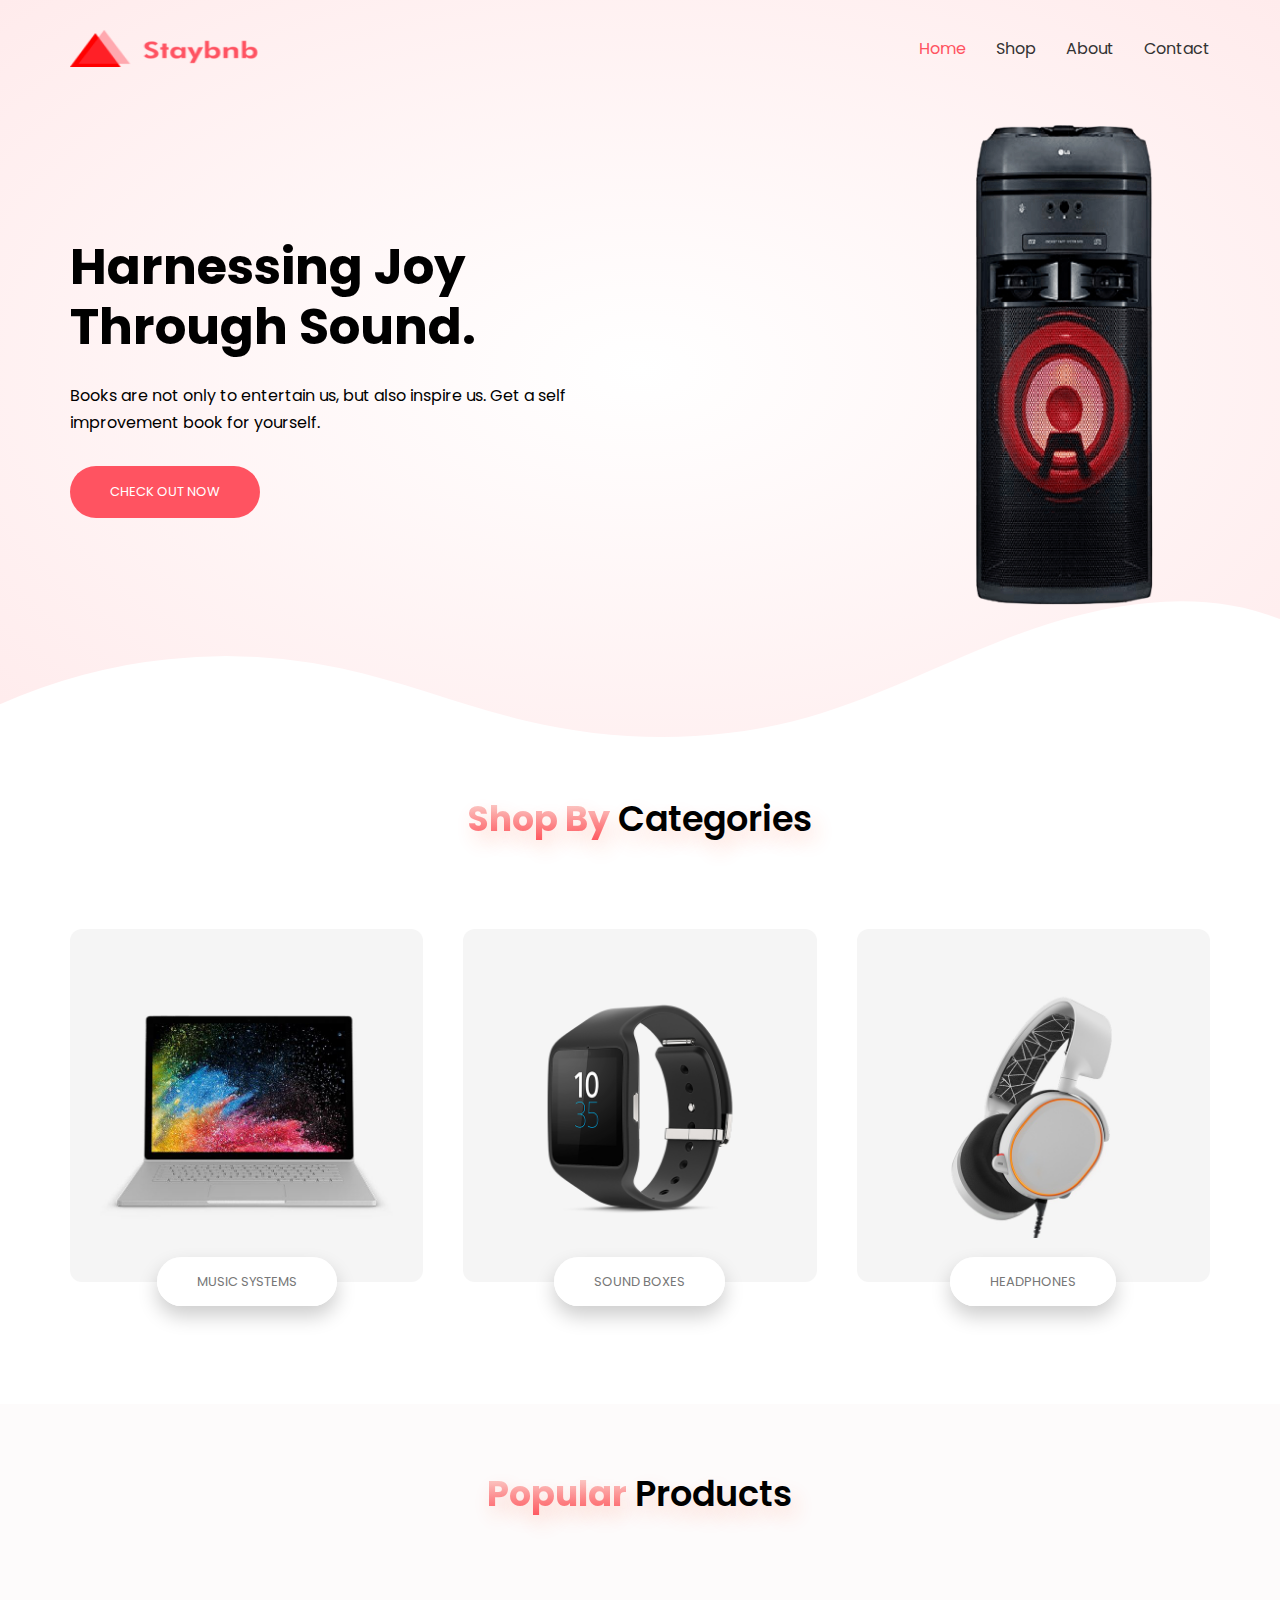
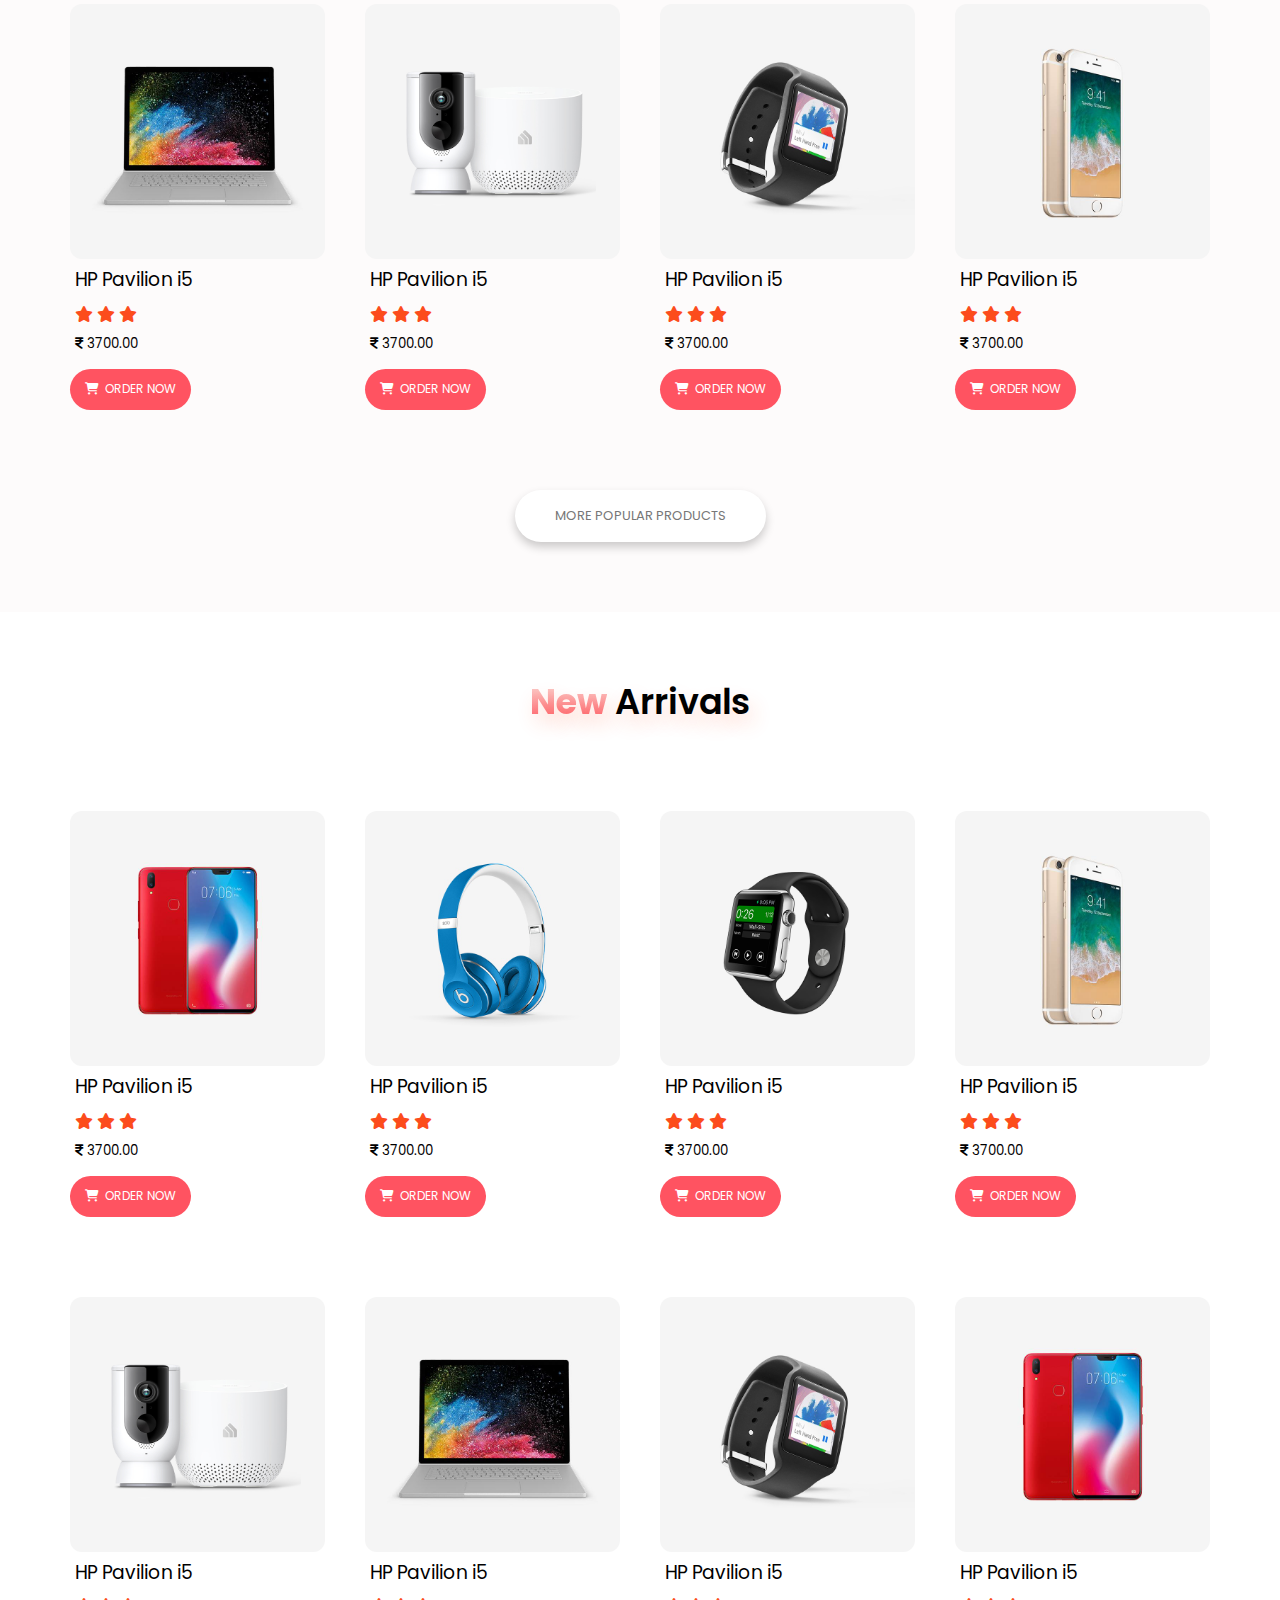
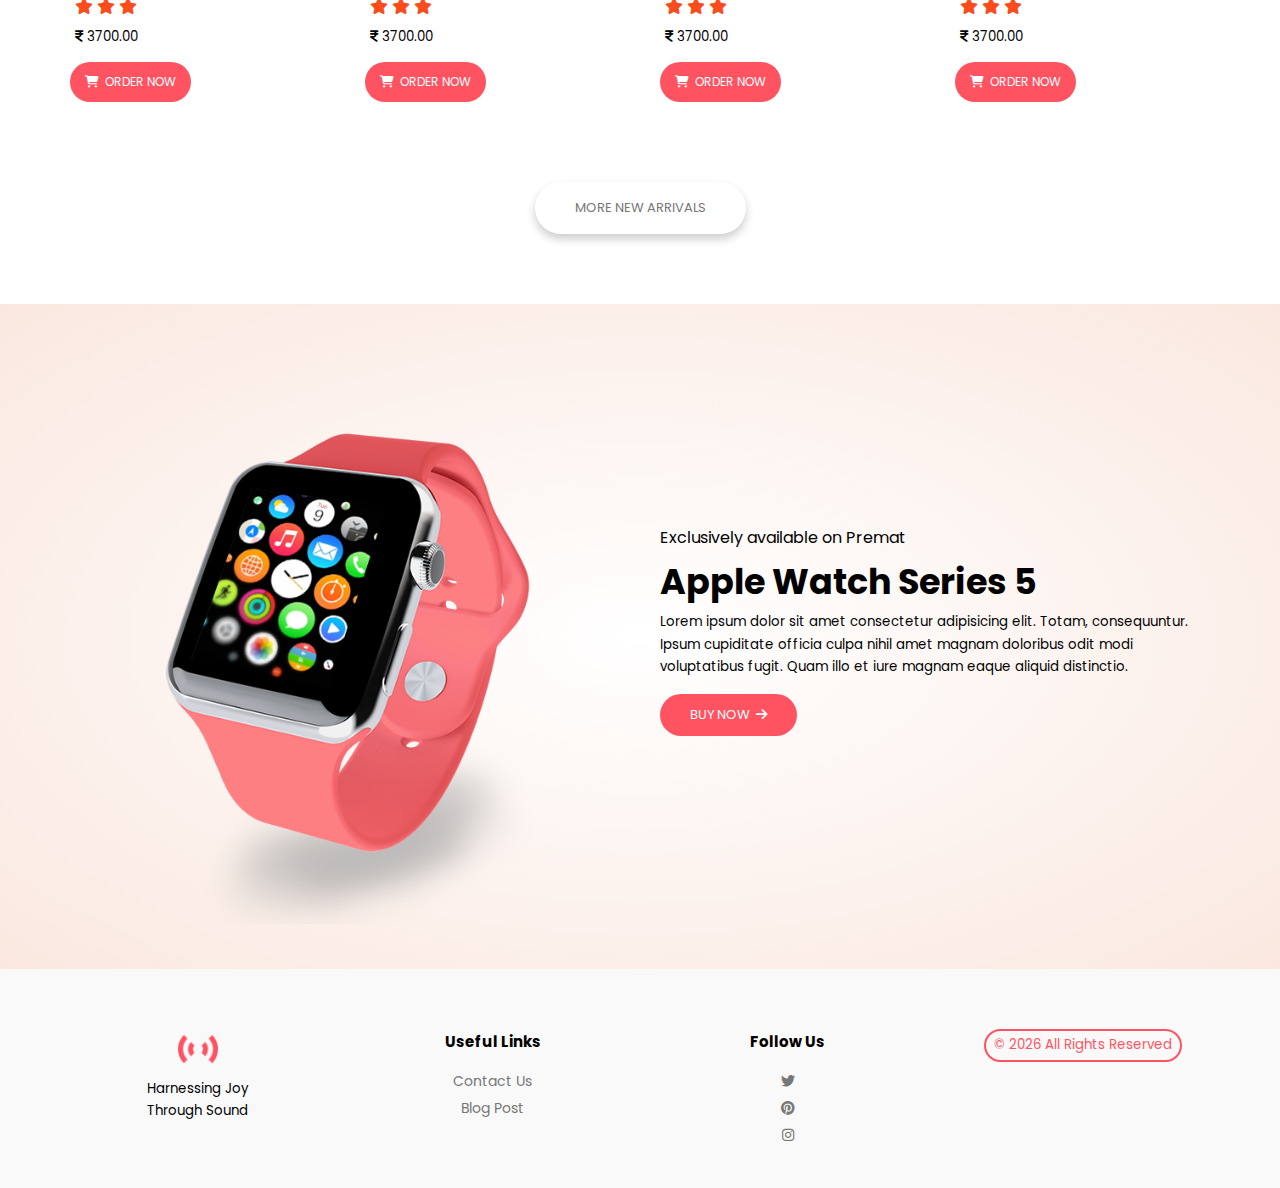
==== commit a0d1a03a: "Update" ====
--- a/index.html
+++ b/index.html
@@ -1,356 +1,356 @@
-﻿<!DOCTYPE html>
-<html lang="en">
-	<head>
-		<meta charset="UTF-8" />
-		<meta name="viewport" content="width=device-width, initial-scale=1.0" />
-		<link rel="preconnect" href="https://fonts.gstatic.com">
-		<link rel="stylesheet" type="text/css" href="https://fonts.googleapis.com/css2?family=Poppins:wght@100;200;300;400;500;600;700;800;900&display=swap" />
-		<link rel="stylesheet" type="text/css" href="https://cdnjs.cloudflare.com/ajax/libs/font-awesome/6.2.1/css/all.min.css" />
-		<link rel="stylesheet" type="text/css" href="resources/css/grid.css" />
-		<link rel="stylesheet" type="text/css" href="resources/css/main.css" />
-		<link rel="stylesheet" type="text/css" href="resources/css/responsive.css" />
-		<title>Affiliate Marketing Website</title>
-		<script src="vendors/js/drive-db.js"></script>
-	</head>
-	<body>
-		<!-- 'Header' begins -->
-		<div id="header">
-			<div class="row">
-				<div class="colm-100">
-					<!-- 'Logo and Navigation' begins -->
-					<div class="logo-and-nav">
-						<a href="/" class="logo"><img src="resources/images/logo.png" width="189" height="37" alt="IdeasCentral Logo" /></a>
-						<ul class="navigation">
-							<li><a href="/" class="active-page">Home</a></li>
-							<li><a href="shop.html">Shop</a></li>
-							<li><a href="about.html">About</a></li>
-							<li><a href="contact.html">Contact</a></li>
-						</ul>
-						<div class="menu-icon"><i class="fa fa-bars" aria-hidden="true"></i></div>
-					</div>
-					<!-- 'Logo and Navigation' ends -->
-					<!-- 'What we offer' begins -->
-					<div class="what-we-offer">
-						<div class="tagline">
-							<h1>
-								<span class="tagline-line-1">Harnessing Joy</span>
-								<span class="tagline-line-2">Through Sound.</span>
-							</h1>
-							<p>Books are not only to entertain us, but also inspire us. Get a self improvement book for yourself.</p>
-							<a href="#products-section" class="btn btn-animated">Check Out Now</a>
-						</div>
-						<div class="flagship">
-							<img src="resources/images/41dCUSZjN3L.png" loading="eager" alt="Factfulness: Ten Reasons We're Wrong About the World – and Why Things Are Better Than You Think">
-						</div>
-					</div>
-					<!-- 'What we offer' ends -->
-				</div>
-			</div>
-			<div class="custom-shape-divider-bottom-1674999912">
-				<svg data-name="Layer 1" xmlns="http://www.w3.org/2000/svg" viewBox="0 0 1200 120" preserveAspectRatio="none">
-					<path d="M321.39,56.44c58-10.79,114.16-30.13,172-41.86,82.39-16.72,168.19-17.73,250.45-.39C823.78,31,906.67,72,985.66,92.83c70.05,18.48,146.53,26.09,214.34,3V0H0V27.35A600.21,600.21,0,0,0,321.39,56.44Z" class="shape-fill"></path>
-				</svg>
-			</div>
-		</div>
-		<!-- 'Header' ends -->
-		<!-- 'Categories' section begins -->
-		<div id="categories-section">
-			<div class="text-center margin-bottom-big">
-				<h2 class="section-title"><span>Shop By</span> Categories</h2>
-			</div>
-			<div class="row">
-				<div class="colm-33">
-					<div class="category">
-						<a href="#">
-							<img src="resources/images/category-1.jpg" alt="Category1" />
-							<div class="caption"><span>Music Systems</span></div>
-						</a>
-					</div>
-				</div>
-				<div class="colm-33">
-					<div class="category">
-						<a href="#">
-							<img src="resources/images/category-2.jpg" alt="Category2" />
-							<div class="caption"><span>Sound Boxes</span></div>
-						</a>
-					</div>
-				</div>
-				<div class="colm-33">
-					<div class="category">
-						<a href="#">
-							<img src="resources/images/category-3.jpg" alt="Category2" />
-							<div class="caption"><span>Headphones</span></div>
-						</a>
-					</div>
-				</div>
-			</div>
-		</div>
-		<!-- 'Categories' section ends -->
-		<!-- 'Popular products' section begins -->	
-		<div id="popular-products-section" class="merchandises">
-			<div class="text-center margin-bottom-big">
-				<h2 class="section-title"><span>Popular</span> Products</h2>
-			</div>
-			<div class="row">
-				<div class="colm-25">
-					<div class="popular-product merchandise">
-						<img src="resources/images/product-1.jpg" alt="Product1">
-						<h3>HP Pavilion i5</h3>
-						<div class="rating">
-							<i class="fa fa-star"></i> 
-							<i class="fa fa-star"></i>
-							<i class="fa fa-star"></i>
-							<i class="fa fa-star-half-full"></i>
-							<i class="fa fa-star-o"></i>
-						</div>
-						<small><i class="fa fa-inr"></i> 3700.00</small>
-						<a href="#" class="btn btn-rose btn-custom"><i class="fa fa-shopping-cart"></i>Order Now</a>
-					</div>
-				</div>
-				<div class="colm-25">
-					<div class="popular-product merchandise">
-						<img src="resources/images/product-2.jpg" alt="Product1">
-						<h3>HP Pavilion i5</h3>
-						<div class="rating">
-							<i class="fa fa-star"></i> 
-							<i class="fa fa-star"></i>
-							<i class="fa fa-star"></i>
-							<i class="fa fa-star-half-full"></i>
-							<i class="fa fa-star-o"></i>
-						</div>
-						<small><i class="fa fa-inr"></i> 3700.00</small>
-						<a href="#" class="btn btn-rose btn-custom"><i class="fa fa-shopping-cart"></i>Order Now</a>
-					</div>
-				</div>
-				<div class="colm-25">
-					<div class="popular-product merchandise">
-						<img src="resources/images/product-3.jpg" alt="Product1">
-						<h3>HP Pavilion i5</h3>
-						<div class="rating">
-							<i class="fa fa-star"></i> 
-							<i class="fa fa-star"></i>
-							<i class="fa fa-star"></i>
-							<i class="fa fa-star-half-full"></i>
-							<i class="fa fa-star-o"></i>
-						</div>
-						<small><i class="fa fa-inr"></i> 3700.00</small>
-						<a href="#" class="btn btn-rose btn-custom"><i class="fa fa-shopping-cart"></i>Order Now</a>
-					</div>
-				</div>
-				<div class="colm-25">
-					<div class="popular-product merchandise">
-						<img src="resources/images/product-4.jpg" alt="Product1">
-						<h3>HP Pavilion i5</h3>
-						<div class="rating">
-							<i class="fa fa-star"></i> 
-							<i class="fa fa-star"></i>
-							<i class="fa fa-star"></i>
-							<i class="fa fa-star-half-full"></i>
-							<i class="fa fa-star-o"></i>
-						</div>
-						<small><i class="fa fa-inr"></i> 3700.00</small>
-						<a href="#" class="btn btn-rose btn-custom"><i class="fa fa-shopping-cart"></i>Order Now</a>
-					</div>
-				</div>
-			</div>
-			<div class="exhaustive text-center margin-bottom-small"><a href="#" class="btn btn-phantom">More Popular Products</a></div>
-		</div>
-		<!-- 'Popular products' section ends -->
-		<!-- 'New arrivals' section begins -->	
-		<div id="new-arrivals-section" class="merchandises">
-			<div class="text-center margin-bottom-big">
-				<h2 class="section-title"><span>New</span> Arrivals</h2>
-			</div>
-			<div class="row">
-				<div class="colm-25">
-					<div class="new-arrival merchandise">
-						<img src="resources/images/product-5.jpg" alt="Product1">
-						<h3>HP Pavilion i5</h3>
-						<div class="rating">
-							<i class="fa fa-star"></i> 
-							<i class="fa fa-star"></i>
-							<i class="fa fa-star"></i>
-							<i class="fa fa-star-half-full"></i>
-							<i class="fa fa-star-o"></i>
-						</div>
-						<small><i class="fa fa-inr"></i> 3700.00</small>
-						<a href="#" class="btn btn-rose btn-custom"><i class="fa fa-shopping-cart"></i>Order Now</a>
-					</div>
-				</div>
-				<div class="colm-25">
-					<div class="new-arrival merchandise">
-						<img src="resources/images/product-6.jpg" alt="Product1">
-						<h3>HP Pavilion i5</h3>
-						<div class="rating">
-							<i class="fa fa-star"></i> 
-							<i class="fa fa-star"></i>
-							<i class="fa fa-star"></i>
-							<i class="fa fa-star-half-full"></i>
-							<i class="fa fa-star-o"></i>
-						</div>
-						<small><i class="fa fa-inr"></i> 3700.00</small>
-						<a href="#" class="btn btn-rose btn-custom"><i class="fa fa-shopping-cart"></i>Order Now</a>
-					</div>
-				</div>
-				<div class="colm-25">
-					<div class="new-arrival merchandise">
-						<img src="resources/images/product-7.jpg" alt="Product1">
-						<h3>HP Pavilion i5</h3>
-						<div class="rating">
-							<i class="fa fa-star"></i> 
-							<i class="fa fa-star"></i>
-							<i class="fa fa-star"></i>
-							<i class="fa fa-star-half-full"></i>
-							<i class="fa fa-star-o"></i>
-						</div>
-						<small><i class="fa fa-inr"></i> 3700.00</small>
-						<a href="#" class="btn btn-rose btn-custom"><i class="fa fa-shopping-cart"></i>Order Now</a>
-					</div>
-				</div>
-				<div class="colm-25">
-					<div class="new-arrival merchandise">
-						<img src="resources/images/product-4.jpg" alt="Product1">
-						<h3>HP Pavilion i5</h3>
-						<div class="rating">
-							<i class="fa fa-star"></i> 
-							<i class="fa fa-star"></i>
-							<i class="fa fa-star"></i>
-							<i class="fa fa-star-half-full"></i>
-							<i class="fa fa-star-o"></i>
-						</div>
-						<small><i class="fa fa-inr"></i> 3700.00</small>
-						<a href="#" class="btn btn-rose btn-custom"><i class="fa fa-shopping-cart"></i>Order Now</a>
-					</div>
-				</div>
-			</div>
-			<div class="row">
-				<div class="colm-25">
-					<div class="new-arrival merchandise">
-						<img src="resources/images/product-2.jpg" alt="Product1">
-						<h3>HP Pavilion i5</h3>
-						<div class="rating">
-							<i class="fa fa-star"></i> 
-							<i class="fa fa-star"></i>
-							<i class="fa fa-star"></i>
-							<i class="fa fa-star-half-full"></i>
-							<i class="fa fa-star-o"></i>
-						</div>
-						<small><i class="fa fa-inr"></i> 3700.00</small>
-						<a href="#" class="btn btn-rose btn-custom"><i class="fa fa-shopping-cart"></i>Order Now</a>
-					</div>
-				</div>
-				<div class="colm-25">
-					<div class="new-arrival merchandise">
-						<img src="resources/images/product-1.jpg" alt="Product1">
-						<h3>HP Pavilion i5</h3>
-						<div class="rating">
-							<i class="fa fa-star"></i> 
-							<i class="fa fa-star"></i>
-							<i class="fa fa-star"></i>
-							<i class="fa fa-star-half-full"></i>
-							<i class="fa fa-star-o"></i>
-						</div>
-						<small><i class="fa fa-inr"></i> 3700.00</small>
-						<a href="#" class="btn btn-rose btn-custom"><i class="fa fa-shopping-cart"></i>Order Now</a>
-					</div>
-				</div>
-				<div class="colm-25">
-					<div class="new-arrival merchandise">
-						<img src="resources/images/product-3.jpg" alt="Product1">
-						<h3>HP Pavilion i5</h3>
-						<div class="rating">
-							<i class="fa fa-star"></i> 
-							<i class="fa fa-star"></i>
-							<i class="fa fa-star"></i>
-							<i class="fa fa-star-half-full"></i>
-							<i class="fa fa-star-o"></i>
-						</div>
-						<small><i class="fa fa-inr"></i> 3700.00</small>
-						<a href="#" class="btn btn-rose btn-custom"><i class="fa fa-shopping-cart"></i>Order Now</a>
-					</div>
-				</div>
-				<div class="colm-25">
-					<div class="new-arrival merchandise">
-						<img src="resources/images/product-5.jpg" alt="Product1">
-						<h3>HP Pavilion i5</h3>
-						<div class="rating">
-							<i class="fa fa-star"></i> 
-							<i class="fa fa-star"></i>
-							<i class="fa fa-star"></i>
-							<i class="fa fa-star-half-full"></i>
-							<i class="fa fa-star-o"></i>
-						</div>
-						<small><i class="fa fa-inr"></i> 3700.00</small>
-						<a href="#" class="btn btn-rose btn-custom"><i class="fa fa-shopping-cart"></i>Order Now</a>
-					</div>
-				</div>
-			</div>
-			<div class="exhaustive text-center margin-bottom-small"><a href="#" class="btn btn-phantom">More New Arrivals</a></div>
-		</div>
-		<!-- 'New arrivals' section ends -->
-		<!-- 'Offers' section begins -->
-		<div id="offers-section">
-			<div class="row">
-				<div class="colm-50">
-					<div class="offer-img">
-						<img src="resources/images/watch-10.png" alt="Offer">
-					</div>
-				</div>
-				<div class="colm-50">
-					<div class="offer-text">
-						<p>Exclusively available on Premat</p>
-						<h3>Apple Watch Series 5</h3>
-						<small>Lorem ipsum dolor sit amet consectetur adipisicing elit. Totam, consequuntur. Ipsum cupiditate officia culpa nihil amet magnam doloribus odit modi voluptatibus fugit. Quam illo et iure magnam eaque aliquid distinctio.</small>
-						<a href="#" class="btn btn-rose">Buy Now&nbsp;&nbsp;<i class="fa fa-arrow-right"></i></a>
-					</div>
-				</div>
-			</div>
-		</div>
-		<!-- 'Offers' section ends -->
-		<!-- 'Footer' begins -->
-		<div id="footer">
-			<div class="row">
-				<div class="colm-25">
-					<div class="footer-logo">
-						<a href="#">
-						<img src="resources/images/logo-small.png" alt="Logo" />
-						<small>Smart Digital Merchandise<br /> For Luxurious Life!</small>
-						</a>
-					</div>
-				</div>
-				<div class="colm-25">
-					<div class="useful-links">
-						<h3 class="footer-menu-heading">Useful Links</h3>
-						<ul class="footer-menu">
-							<li class="footer-menu-item"><a href="#" class="footer-menu-link">Contact Us</a></li>
-							<li class="footer-menu-item"><a href="#" class="footer-menu-link">Blog Post</a></li>
-						</ul>
-					</div>
-				</div>
-				<div class="colm-25">
-					<div class="follow-us">
-						<h3 class="footer-menu-heading">Follow Us</h3>
-						<ul class="footer-menu">
-							<li class="footer-menu-item"><a href="#" class="footer-menu-link"><i class="fa-brands fa-twitter"></i></a></a></li>
-							<li class="footer-menu-item"><a href="#" class="footer-menu-link"><i class="fa-brands fa-pinterest"></i></a></li>
-							<li class="footer-menu-item"><a href="#" class="footer-menu-link"><i class="fa-brands fa-instagram"></i></a></li>
-						</ul>
-					</div>
-				</div>
-				<div class="colm-25">
-					<div class="copy-right">
-						<small>
-							©
-							<script type="text/javascript">
-								document.write(new Date().getFullYear());
-							</script> All Rights Reserved
-						</small>
-					</div>
-				</div>
-			</div>
-		</div>
-		<!-- 'Footer' ends -->
-		<script type="text/javascript" src="resources/js/main.js"></script>
-	</body>
-</html>
-
+﻿<!DOCTYPE html>
+<html lang="en">
+	<head>
+		<meta charset="UTF-8" />
+		<meta name="viewport" content="width=device-width, initial-scale=1.0" />
+		<link rel="preconnect" href="https://fonts.gstatic.com">
+		<link rel="stylesheet" type="text/css" href="https://fonts.googleapis.com/css2?family=Poppins:wght@100;200;300;400;500;600;700;800;900&display=swap" />
+		<link rel="stylesheet" type="text/css" href="https://cdnjs.cloudflare.com/ajax/libs/font-awesome/6.2.1/css/all.min.css" />
+		<link rel="stylesheet" type="text/css" href="resources/css/grid.css" />
+		<link rel="stylesheet" type="text/css" href="resources/css/main.css" />
+		<link rel="stylesheet" type="text/css" href="resources/css/responsive.css" />
+		<title>Affiliate Marketing Website</title>
+		<script src="vendors/js/drive-db.js"></script>
+	</head>
+	<body>
+		<!-- 'Header' begins -->
+		<div id="header">
+			<div class="row">
+				<div class="colm-100">
+					<!-- 'Logo and Navigation' begins -->
+					<div class="logo-and-nav">
+						<a href="/" class="logo"><img src="resources/images/logo.png" width="189" height="37" alt="IdeasCentral Logo" /></a>
+						<ul class="navigation">
+							<li><a href="/" class="active-page">Home</a></li>
+							<li><a href="shop.html">Shop</a></li>
+							<li><a href="about.html">About</a></li>
+							<li><a href="contact.html">Contact</a></li>
+						</ul>
+						<div class="menu-icon"><i class="fa fa-bars" aria-hidden="true"></i></div>
+					</div>
+					<!-- 'Logo and Navigation' ends -->
+					<!-- 'What we offer' begins -->
+					<div class="what-we-offer">
+						<div class="tagline">
+							<h1>
+								<span class="tagline-line-1">Harnessing Joy</span>
+								<span class="tagline-line-2">Through Sound.</span>
+							</h1>
+							<p>Books are not only to entertain us, but also inspire us. Get a self improvement book for yourself.</p>
+							<a href="#products-section" class="btn btn-animated">Check Out Now</a>
+						</div>
+						<div class="flagship">
+							<img src="resources/images/41dCUSZjN3L.png" loading="eager" alt="Factfulness: Ten Reasons We're Wrong About the World – and Why Things Are Better Than You Think">
+						</div>
+					</div>
+					<!-- 'What we offer' ends -->
+				</div>
+			</div>
+			<div class="custom-shape-divider-bottom-1674999912">
+				<svg data-name="Layer 1" xmlns="http://www.w3.org/2000/svg" viewBox="0 0 1200 120" preserveAspectRatio="none">
+					<path d="M321.39,56.44c58-10.79,114.16-30.13,172-41.86,82.39-16.72,168.19-17.73,250.45-.39C823.78,31,906.67,72,985.66,92.83c70.05,18.48,146.53,26.09,214.34,3V0H0V27.35A600.21,600.21,0,0,0,321.39,56.44Z" class="shape-fill"></path>
+				</svg>
+			</div>
+		</div>
+		<!-- 'Header' ends -->
+		<!-- 'Categories' section begins -->
+		<div id="categories-section">
+			<div class="text-center margin-bottom-big">
+				<h2 class="section-title"><span>Shop By</span> Categories</h2>
+			</div>
+			<div class="row">
+				<div class="colm-33">
+					<div class="category">
+						<a href="shop.html?selectedTab=MusicSystems">
+							<img src="resources/images/category-1.jpg" alt="Music Systems" />
+							<div class="caption"><span>Music Systems</span></div>
+						</a>
+					</div>
+				</div>
+				<div class="colm-33">
+					<div class="category">
+						<a href="shop.html?selectedTab=SoundBoxes">
+							<img src="resources/images/category-2.jpg" alt="Sound Boxes" />
+							<div class="caption"><span>Sound Boxes</span></div>
+						</a>
+					</div>
+				</div>
+				<div class="colm-33">
+					<div class="category">
+						<a href="shop.html?selectedTab=Headphones">
+							<img src="resources/images/category-3.jpg" alt="Headphones" />
+							<div class="caption"><span>Headphones</span></div>
+						</a>
+					</div>
+				</div>
+			</div>
+		</div>
+		<!-- 'Categories' section ends -->
+		<!-- 'Popular products' section begins -->	
+		<div id="popular-products-section" class="merchandises">
+			<div class="text-center margin-bottom-big">
+				<h2 class="section-title"><span>Popular</span> Products</h2>
+			</div>
+			<div class="row">
+				<div class="colm-25">
+					<div class="popular-product merchandise">
+						<img src="resources/images/product-1.jpg" alt="Product1">
+						<h3>HP Pavilion i5</h3>
+						<div class="rating">
+							<i class="fa fa-star"></i> 
+							<i class="fa fa-star"></i>
+							<i class="fa fa-star"></i>
+							<i class="fa fa-star-half-full"></i>
+							<i class="fa fa-star-o"></i>
+						</div>
+						<small><i class="fa fa-inr"></i> 3700.00</small>
+						<a href="#" class="btn btn-rose btn-custom"><i class="fa fa-shopping-cart"></i>Order Now</a>
+					</div>
+				</div>
+				<div class="colm-25">
+					<div class="popular-product merchandise">
+						<img src="resources/images/product-2.jpg" alt="Product1">
+						<h3>HP Pavilion i5</h3>
+						<div class="rating">
+							<i class="fa fa-star"></i> 
+							<i class="fa fa-star"></i>
+							<i class="fa fa-star"></i>
+							<i class="fa fa-star-half-full"></i>
+							<i class="fa fa-star-o"></i>
+						</div>
+						<small><i class="fa fa-inr"></i> 3700.00</small>
+						<a href="#" class="btn btn-rose btn-custom"><i class="fa fa-shopping-cart"></i>Order Now</a>
+					</div>
+				</div>
+				<div class="colm-25">
+					<div class="popular-product merchandise">
+						<img src="resources/images/product-3.jpg" alt="Product1">
+						<h3>HP Pavilion i5</h3>
+						<div class="rating">
+							<i class="fa fa-star"></i> 
+							<i class="fa fa-star"></i>
+							<i class="fa fa-star"></i>
+							<i class="fa fa-star-half-full"></i>
+							<i class="fa fa-star-o"></i>
+						</div>
+						<small><i class="fa fa-inr"></i> 3700.00</small>
+						<a href="#" class="btn btn-rose btn-custom"><i class="fa fa-shopping-cart"></i>Order Now</a>
+					</div>
+				</div>
+				<div class="colm-25">
+					<div class="popular-product merchandise">
+						<img src="resources/images/product-4.jpg" alt="Product1">
+						<h3>HP Pavilion i5</h3>
+						<div class="rating">
+							<i class="fa fa-star"></i> 
+							<i class="fa fa-star"></i>
+							<i class="fa fa-star"></i>
+							<i class="fa fa-star-half-full"></i>
+							<i class="fa fa-star-o"></i>
+						</div>
+						<small><i class="fa fa-inr"></i> 3700.00</small>
+						<a href="#" class="btn btn-rose btn-custom"><i class="fa fa-shopping-cart"></i>Order Now</a>
+					</div>
+				</div>
+			</div>
+			<div class="exhaustive text-center margin-bottom-small"><a href="#" class="btn btn-phantom">More Popular Products</a></div>
+		</div>
+		<!-- 'Popular products' section ends -->
+		<!-- 'New arrivals' section begins -->	
+		<div id="new-arrivals-section" class="merchandises">
+			<div class="text-center margin-bottom-big">
+				<h2 class="section-title"><span>New</span> Arrivals</h2>
+			</div>
+			<div class="row">
+				<div class="colm-25">
+					<div class="new-arrival merchandise">
+						<img src="resources/images/product-5.jpg" alt="Product1">
+						<h3>HP Pavilion i5</h3>
+						<div class="rating">
+							<i class="fa fa-star"></i> 
+							<i class="fa fa-star"></i>
+							<i class="fa fa-star"></i>
+							<i class="fa fa-star-half-full"></i>
+							<i class="fa fa-star-o"></i>
+						</div>
+						<small><i class="fa fa-inr"></i> 3700.00</small>
+						<a href="shop.html?selectedTab=SoundBoxes#jbl-flip-5-waterproof-portable-bluetooth-speaker" class="btn btn-rose btn-custom"><i class="fa fa-shopping-cart"></i>Order Now</a>
+					</div>
+				</div>
+				<div class="colm-25">
+					<div class="new-arrival merchandise">
+						<img src="resources/images/product-6.jpg" alt="Product1">
+						<h3>HP Pavilion i5</h3>
+						<div class="rating">
+							<i class="fa fa-star"></i> 
+							<i class="fa fa-star"></i>
+							<i class="fa fa-star"></i>
+							<i class="fa fa-star-half-full"></i>
+							<i class="fa fa-star-o"></i>
+						</div>
+						<small><i class="fa fa-inr"></i> 3700.00</small>
+						<a href="#" class="btn btn-rose btn-custom"><i class="fa fa-shopping-cart"></i>Order Now</a>
+					</div>
+				</div>
+				<div class="colm-25">
+					<div class="new-arrival merchandise">
+						<img src="resources/images/product-7.jpg" alt="Product1">
+						<h3>HP Pavilion i5</h3>
+						<div class="rating">
+							<i class="fa fa-star"></i> 
+							<i class="fa fa-star"></i>
+							<i class="fa fa-star"></i>
+							<i class="fa fa-star-half-full"></i>
+							<i class="fa fa-star-o"></i>
+						</div>
+						<small><i class="fa fa-inr"></i> 3700.00</small>
+						<a href="#" class="btn btn-rose btn-custom"><i class="fa fa-shopping-cart"></i>Order Now</a>
+					</div>
+				</div>
+				<div class="colm-25">
+					<div class="new-arrival merchandise">
+						<img src="resources/images/product-4.jpg" alt="Product1">
+						<h3>HP Pavilion i5</h3>
+						<div class="rating">
+							<i class="fa fa-star"></i> 
+							<i class="fa fa-star"></i>
+							<i class="fa fa-star"></i>
+							<i class="fa fa-star-half-full"></i>
+							<i class="fa fa-star-o"></i>
+						</div>
+						<small><i class="fa fa-inr"></i> 3700.00</small>
+						<a href="#" class="btn btn-rose btn-custom"><i class="fa fa-shopping-cart"></i>Order Now</a>
+					</div>
+				</div>
+			</div>
+			<div class="row">
+				<div class="colm-25">
+					<div class="new-arrival merchandise">
+						<img src="resources/images/product-2.jpg" alt="Product1">
+						<h3>HP Pavilion i5</h3>
+						<div class="rating">
+							<i class="fa fa-star"></i> 
+							<i class="fa fa-star"></i>
+							<i class="fa fa-star"></i>
+							<i class="fa fa-star-half-full"></i>
+							<i class="fa fa-star-o"></i>
+						</div>
+						<small><i class="fa fa-inr"></i> 3700.00</small>
+						<a href="#" class="btn btn-rose btn-custom"><i class="fa fa-shopping-cart"></i>Order Now</a>
+					</div>
+				</div>
+				<div class="colm-25">
+					<div class="new-arrival merchandise">
+						<img src="resources/images/product-1.jpg" alt="Product1">
+						<h3>HP Pavilion i5</h3>
+						<div class="rating">
+							<i class="fa fa-star"></i> 
+							<i class="fa fa-star"></i>
+							<i class="fa fa-star"></i>
+							<i class="fa fa-star-half-full"></i>
+							<i class="fa fa-star-o"></i>
+						</div>
+						<small><i class="fa fa-inr"></i> 3700.00</small>
+						<a href="#" class="btn btn-rose btn-custom"><i class="fa fa-shopping-cart"></i>Order Now</a>
+					</div>
+				</div>
+				<div class="colm-25">
+					<div class="new-arrival merchandise">
+						<img src="resources/images/product-3.jpg" alt="Product1">
+						<h3>HP Pavilion i5</h3>
+						<div class="rating">
+							<i class="fa fa-star"></i> 
+							<i class="fa fa-star"></i>
+							<i class="fa fa-star"></i>
+							<i class="fa fa-star-half-full"></i>
+							<i class="fa fa-star-o"></i>
+						</div>
+						<small><i class="fa fa-inr"></i> 3700.00</small>
+						<a href="#" class="btn btn-rose btn-custom"><i class="fa fa-shopping-cart"></i>Order Now</a>
+					</div>
+				</div>
+				<div class="colm-25">
+					<div class="new-arrival merchandise">
+						<img src="resources/images/product-5.jpg" alt="Product1">
+						<h3>HP Pavilion i5</h3>
+						<div class="rating">
+							<i class="fa fa-star"></i> 
+							<i class="fa fa-star"></i>
+							<i class="fa fa-star"></i>
+							<i class="fa fa-star-half-full"></i>
+							<i class="fa fa-star-o"></i>
+						</div>
+						<small><i class="fa fa-inr"></i> 3700.00</small>
+						<a href="#" class="btn btn-rose btn-custom"><i class="fa fa-shopping-cart"></i>Order Now</a>
+					</div>
+				</div>
+			</div>
+			<div class="exhaustive text-center margin-bottom-small"><a href="#" class="btn btn-phantom">More New Arrivals</a></div>
+		</div>
+		<!-- 'New arrivals' section ends -->
+		<!-- 'Offers' section begins -->
+		<div id="offers-section">
+			<div class="row">
+				<div class="colm-50">
+					<div class="offer-img">
+						<img src="resources/images/watch-10.png" alt="Offer">
+					</div>
+				</div>
+				<div class="colm-50">
+					<div class="offer-text">
+						<p>Exclusively available on Premat</p>
+						<h3>Apple Watch Series 5</h3>
+						<small>Lorem ipsum dolor sit amet consectetur adipisicing elit. Totam, consequuntur. Ipsum cupiditate officia culpa nihil amet magnam doloribus odit modi voluptatibus fugit. Quam illo et iure magnam eaque aliquid distinctio.</small>
+						<a href="#" class="btn btn-rose">Buy Now&nbsp;&nbsp;<i class="fa fa-arrow-right"></i></a>
+					</div>
+				</div>
+			</div>
+		</div>
+		<!-- 'Offers' section ends -->
+		<!-- 'Footer' begins -->
+		<div id="footer">
+			<div class="row">
+				<div class="colm-25">
+					<div class="footer-logo">
+						<a href="#">
+						<img src="resources/images/logo-small.png" alt="Logo" />
+						<small>Harnessing Joy<br /> Through Sound</small>
+						</a>
+					</div>
+				</div>
+				<div class="colm-25">
+					<div class="useful-links">
+						<h3 class="footer-menu-heading">Useful Links</h3>
+						<ul class="footer-menu">
+							<li class="footer-menu-item"><a href="#" class="footer-menu-link">Contact Us</a></li>
+							<li class="footer-menu-item"><a href="#" class="footer-menu-link">Blog Post</a></li>
+						</ul>
+					</div>
+				</div>
+				<div class="colm-25">
+					<div class="follow-us">
+						<h3 class="footer-menu-heading">Follow Us</h3>
+						<ul class="footer-menu">
+							<li class="footer-menu-item"><a href="#" class="footer-menu-link"><i class="fa-brands fa-twitter"></i></a></a></li>
+							<li class="footer-menu-item"><a href="#" class="footer-menu-link"><i class="fa-brands fa-pinterest"></i></a></li>
+							<li class="footer-menu-item"><a href="#" class="footer-menu-link"><i class="fa-brands fa-instagram"></i></a></li>
+						</ul>
+					</div>
+				</div>
+				<div class="colm-25">
+					<div class="copy-right">
+						<small>
+							©
+							<script type="text/javascript">
+								document.write(new Date().getFullYear());
+							</script> All Rights Reserved
+						</small>
+					</div>
+				</div>
+			</div>
+		</div>
+		<!-- 'Footer' ends -->
+		<script type="text/javascript" src="resources/js/main.js"></script>
+	</body>
+</html>
+
--- a/resources/css/grid.css
+++ b/resources/css/grid.css
@@ -1,68 +1,68 @@
-﻿:root {
-	--horizontal-gutter: 4rem;	/*-----------  HORIZONTAL GUTTER  -----------*/
-}
-
-.row {
-	max-width: 114rem;	/*-----------  MAXIMUM WIDTH OF GRID SYSTEM  -----------*/
-	height: auto;
-	font-size: 1.6rem;
-	margin: 0 auto;
-	margin-bottom: 8rem;	/*-----------  VERTICAL GUTTER  -----------*/
-}
-
-.row:last-child {
-	margin-bottom: 0;	/*-----------  REMOVES VERTICAL GUTTER FOR THE LAST ROW FROM TOP  -----------*/
-}
-
-.row::after {
-	content: "";
-	display: table;
-	clear: both;
-}
-
-
-/*-----------------------------------------------------------------------------------*/
-/*-----------  COMMON STYLES APPLICABLE TO ALL TYPES OF COLUMNS IN A ROW  -----------*/
-/*-----------------------------------------------------------------------------------*/
-.row [class^="colm-"] {
-	height: auto;
-	margin-right: var(--horizontal-gutter);
-	float: left;
-}
-
-.row [class^="colm-"]:last-of-type {
-	margin-right: 0;	/*-----------  REMOVES HORIZONTAL GUTTER FOR THE LAST COLUMN FROM LEFT  -----------*/
-}
-
-
-/*-----------------------------------------------------------------------------------*/
-/*-----------  COMMON STYLES APPLICABLE TO ALL TYPES OF COLUMNS IN A ROW  -----------*/
-/*-----------------------------------------------------------------------------------*/
-.row .colm-20 {
-	width: calc((100% - 4 * var(--horizontal-gutter)) / 5);
-}
-
-.row .colm-25 {
-	width: calc((100% - 3 * var(--horizontal-gutter)) / 4);
-}
-
-.row .colm-33 {
-	width: calc((100% - 2 * var(--horizontal-gutter)) / 3);
-}
-
-.row .colm-50 {
-	width: calc((100% - var(--horizontal-gutter)) / 2);
-}
-
-.row .colm-66 {
-	width: calc(((100% - 2 * var(--horizontal-gutter)) / 3) * 2 + var(--horizontal-gutter));
-}
-
-.row .colm-75 {
-	width: calc(((100% - 3 * var(--horizontal-gutter)) / 4) * 3 + 2 * var(--horizontal-gutter));
-}
-
-.row .colm-100 {
-	width: 100%;
-}
-
+﻿:root {
+	--horizontal-gutter: 4rem;	/*-----------  HORIZONTAL GUTTER  -----------*/
+}
+
+.row {
+	max-width: 114rem;	/*-----------  MAXIMUM WIDTH OF GRID SYSTEM  -----------*/
+	height: auto;
+	font-size: 1.6rem;
+	margin: 0 auto;
+	margin-bottom: 8rem;	/*-----------  VERTICAL GUTTER  -----------*/
+}
+
+.row:last-child {
+	margin-bottom: 0;	/*-----------  REMOVES VERTICAL GUTTER FOR THE LAST ROW FROM TOP  -----------*/
+}
+
+.row::after {
+	content: "";
+	display: table;
+	clear: both;
+}
+
+
+/*-----------------------------------------------------------------------------------*/
+/*-----------  COMMON STYLES APPLICABLE TO ALL TYPES OF COLUMNS IN A ROW  -----------*/
+/*-----------------------------------------------------------------------------------*/
+.row [class^="colm-"] {
+	height: auto;
+	margin-right: var(--horizontal-gutter);
+	float: left;
+}
+
+.row [class^="colm-"]:last-of-type {
+	margin-right: 0;	/*-----------  REMOVES HORIZONTAL GUTTER FOR THE LAST COLUMN FROM LEFT  -----------*/
+}
+
+
+/*-----------------------------------------------------------------------------------*/
+/*-----------  COMMON STYLES APPLICABLE TO ALL TYPES OF COLUMNS IN A ROW  -----------*/
+/*-----------------------------------------------------------------------------------*/
+.row .colm-20 {
+	width: calc((100% - 4 * var(--horizontal-gutter)) / 5);
+}
+
+.row .colm-25 {
+	width: calc((100% - 3 * var(--horizontal-gutter)) / 4);
+}
+
+.row .colm-33 {
+	width: calc((100% - 2 * var(--horizontal-gutter)) / 3);
+}
+
+.row .colm-50 {
+	width: calc((100% - var(--horizontal-gutter)) / 2);
+}
+
+.row .colm-66 {
+	width: calc(((100% - 2 * var(--horizontal-gutter)) / 3) * 2 + var(--horizontal-gutter));
+}
+
+.row .colm-75 {
+	width: calc(((100% - 3 * var(--horizontal-gutter)) / 4) * 3 + 2 * var(--horizontal-gutter));
+}
+
+.row .colm-100 {
+	width: 100%;
+}
+
--- a/resources/css/main.css
+++ b/resources/css/main.css
@@ -1,1015 +1,1018 @@
-*,
-*::before,
-*::after {
-	padding: 0;
-	margin: 0;
-	box-sizing: inherit;
-}
-
-html {
-	font-size: 62.5%;
-	scroll-behavior: smooth;
-}
-
-body {
-	font-family: 'Poppins', sans-serif;
-	font-size: 1rem;
-	font-weight: 400;
-	line-height: 1.7;
-	box-sizing: border-box;
-}
-
-ul {
-	list-style-type: none;
-}
-
-a:link,
-a:visited,
-a:hover,
-a:active {
-	text-decoration: none;
-}
-
-img {
-	max-width: 100%;
-}
-
-:root {
-	--fiery-rose: #ff5361;
-	--fiery-rose-dark: #e91e3b;
-	--pink-lemonade: #ffebec;
-	--orange: #fc4c1c;
-	--orange-dark: #e4562f;
-	--linen: #fae8e0;
-	--snow: #f9f9f9;
-	--boulder: #777;
-	--davys-grey: #555;
-	--dark-charcoal: #333;
-	--black-olive: #3e3e3e;
-	--gun-powder: #4d4d4f;
-}
-
-
-/*--------------------------------------------------------*/
-/*-------------------- ANIMATIONS ------------------------*/
-/*--------------------------------------------------------*/
-@keyframes slideLeft {
-	0% {
-		opacity: 0;
-		transform: translateX(10rem);
-	}
-
-	80% {
-		opacity: 0;
-	}
-
-	100% {
-		opacity: 1;
-		transform: translate(0);
-	}
-}
-
-@keyframes slideLeftNoDelay {
-	0% {
-		opacity: 0;
-		transform: translateX(10rem);
-	}
-
-	100% {
-		opacity: 1;
-		transform: translate(0);
-	}
-}
-
-@keyframes moveInFromRight {
-	0% {
-		opacity: 0;
-		-webkit-transform: translateX(10rem);
-		transform: translateX(10rem);
-	}
-
-	80% {
-		-webkit-transform: translateX(-1rem);
-		transform: translateX(-1rem);
-	}
-
-	100% {
-		opacity: 1;
-		-webkit-transform: translate(0);
-		transform: translate(0);
-	}
-}
-
-@keyframes moveUpAndDown {
-	from {
-		transform: translate3d(0, -2.5rem, 0);
-	}
-
-	to {
-		transform: translate3d(0, 0, 0);
-	}
-}
-
-@keyframes moveInFromBottom {
-	0% {
-		opacity: 0;
-		-webkit-transform: translateY(3rem);
-		transform: translateY(3rem);
-	}
-
-	100% {
-		opacity: 1;
-		-webkit-transform: translate(0);
-		transform: translate(0);
-	}
-}
-
-/*--------------------------------------------------------*/
-/*-------------------- ANIMATIONS ------------------------*/
-/*--------------------------------------------------------*/
-
-
-/*--------------------------------------------------------*/
-/*-------------------- BUTTONS ---------------------------*/
-/*--------------------------------------------------------*/
-.btn:link,
-.btn:visited {
-	display: inline-block;
-	font-size: 1.3rem;
-	text-transform: uppercase;
-	text-decoration: none;
-	padding: 1.5rem 4rem;
-	border-radius: 100px;
-	-webkit-transition: all .2s;
-	-o-transition: all .2s;
-	transition: all .2s;
-	position: relative;
-}
-
-.btn:hover {
-	-webkit-transform: translateY(-3px);
-	-ms-transform: translateY(-3px);
-	transform: translateY(-3px);
-	-webkit-box-shadow: 0 1rem 2rem rgba(0, 0, 0, 0.2);
-	box-shadow: 0 1rem 2rem rgba(0, 0, 0, 0.2);
-}
-
-.btn:active {
-	-webkit-transform: translateY(-1px);
-	-ms-transform: translateY(-1px);
-	transform: translateY(-1px);
-	-webkit-box-shadow: 0 .5rem 1rem rgba(0, 0, 0, 0.2);
-	box-shadow: 0 .5rem 1rem rgba(0, 0, 0, 0.2);
-}
-
-.btn::after {
-	content: '';
-	display: inline-block;
-	width: 100%;
-	height: 100%;
-	border-radius: 100px;
-	position: absolute;
-	top: 0;
-	left: 0;
-	z-index: -1;
-	-webkit-transition: all .4s;
-	-o-transition: all .4s;
-	transition: all .4s;
-}
-
-.btn:hover::after {
-	-webkit-transform: scaleX(1.4), scaleY(1.6);
-	-ms-transform: scaleX(1.4), scaleY(1.6);
-	transform: scaleX(1.4), scaleY(1.6);
-}
-
-.btn-white {
-	background-color: #fff;
-	color: var(--boulder);
-}
-
-.btn-white::after {
-	background-color: #fff;
-	opacity: 0;
-}
-
-.btn-phantom:link,
-.btn-phantom:visited {
-	background-color: #fff;
-	color: var(--boulder);
-	-webkit-box-shadow: 0 .5rem 1rem rgba(0, 0, 0, 0.2);
-	box-shadow: 0 .5rem 1rem rgba(0, 0, 0, 0.2);
-}
-
-.btn-phantom:hover,
-.btn-phantom:active {
-	outline: 2px solid var(--fiery-rose);
-	color: var(--fiery-rose);
-}
-
-.btn-rose:link,
-.btn-rose:visited {
-	background-color: var(--fiery-rose);
-	color: #fff;
-}
-
-.btn-rose:hover,
-.btn-rose:active {
-	background-color: var(--fiery-rose-dark);
-	color: #fff;
-}
-
-.btn-rose::after,
-.form-element button:after {
-	background-color: var(--fiery-rose);
-	opacity: 0;
-}
-
-.btn-animated {
-	animation: slideLeft 2.2s linear forwards;
-}
-
-.btn-custom:link,
-.btn-custom:visited {
-	font-size: 1.2rem !important;
-	padding: 1rem 1.5rem !important;
-}
-
-.btn-custom:hover,
-.btn-custom:active {
-	font-size: 1.2rem !important;
-}
-
-/*--------------------------------------------------------*/
-/*-------------------- BUTTONS ---------------------------*/
-/*--------------------------------------------------------*/
-
-
-/*--------------------------------------------------------*/
-/*-------------------- OTHER UTILITY CLASSES -------------*/
-/*--------------------------------------------------------*/
-.no-background {
-	background: none !important;
-	/*-----------  RESETS 'header' CLASS DEFINED LATER  -----------*/
-	height: auto !important;
-	position: static !important;
-}
-
-.active-page:link,
-.active-page:visited {
-	color: var(--fiery-rose) !important;
-}
-
-.active-page:hover,
-.active-page:active {
-	color: var(--fiery-rose-dark) !important;
-}
-
-
-.text-center {
-	text-align: center !important;
-}
-
-.float-right {
-	float: right;
-}
-
-.margin-bottom-big {
-	margin-bottom: 8rem;
-}
-
-.margin-bottom-small {
-	margin-bottom: 1rem;
-}
-
-.row-redefined {
-	margin-bottom: 4rem;
-	/*-----------  RESETS VERTICAL GUTTER DEFINED EARLIER  -----------*/
-}
-
-.section-title {
-	display: table;
-	font-size: 3.5rem;
-	text-transform: capitalize;
-	font-weight: 600;
-	margin: 0 auto;
-	/* text-shadow: .5rem 1rem 2rem rgba(0, 0, 0, 0.2); */
-	text-shadow: .5rem 1rem 2rem rgba(252, 76, 28, 0.2);
-}
-
-.section-title span {
-	background-image: linear-gradient(var(--linen), var(--fiery-rose));
-	background-clip: text;
-	-webkit-background-clip: text;
-	font-weight: 700;
-	color: transparent;
-	-webkit-transition: all .2s;
-	-o-transition: all .2s;
-	transition: all .2s ease-in-out;
-}
-
-.section-title:hover {
-	transform: translateY(-.3rem) scale(1.1);
-}
-
-.section-desc {
-	display: table;
-	max-width: 54rem;
-	font-size: 1.6rem;
-	color: var(--boulder);
-	line-height: 1.625;
-	margin: 0 auto 1rem auto;
-}
-
-.section-heading {
-	font-size: 1.6rem !important;
-	margin-top: 2rem;
-	margin-bottom: 1rem;
-}
-
-/*--------------------------------------------------------*/
-/*-------------------- OTHER UTILITY CLASSES -------------*/
-/*--------------------------------------------------------*/
-
-#header {
-	background-image: radial-gradient(#fff, var(--pink-lemonade));
-	background-position: center;
-	background-size: cover;
-	position: relative;
-	padding-bottom: .1rem;
-	overflow: hidden;
-}
-
-#header .logo-and-nav {
-	display: flex;
-	justify-content: space-between;
-	align-items: center;
-	padding: 3rem 0;
-}
-
-.logo-and-nav .logo img {
-	display: block;
-}
-
-.logo-and-nav .navigation {
-	display: flex;
-	align-items: center;
-}
-
-.navigation li:not(:first-of-type) {
-	padding-left: 3rem;
-}
-
-.navigation li a:link,
-.navigation li a:visited {
-	color: var(--dark-charcoal);
-	transition: color .3s ease-in-out;
-}
-
-.navigation li a:hover,
-.navigation li a:active {
-	color: var(--boulder);
-}
-
-.logo-and-nav .menu-icon {
-	display: none;
-}
-
-#header .what-we-offer {
-	display: flex;
-	align-items: center;
-	padding: 14rem 0;
-	position: relative;
-	overflow: hidden;
-}
-
-.what-we-offer .tagline {
-	flex: 0 0 50%;
-}
-
-.tagline h1 {
-	font-size: 5rem;
-	line-height: 1.2;
-	font-weight: 700;
-	margin-bottom: 2.5rem;
-}
-
-.tagline p {
-	margin-bottom: 3rem;
-	animation: slideLeft 1.7s linear forwards;
-}
-
-.tagline .tagline-line-1 {
-	display: block;
-	animation: slideLeftNoDelay 1s linear forwards;
-}
-
-.tagline .tagline-line-2 {
-	display: block;
-	animation: slideLeftNoDelay 1s linear forwards;
-}
-
-.what-we-offer .flagship {
-	flex: 1;
-	overflow: hidden;
-}
-
-.flagship img {
-	display: block;
-	width: auto;
-	height: 48rem;
-	animation: moveUpAndDown 1.1s;
-	animation-direction: alternate;
-	animation-timing-function: cubic-bezier(.5, 0.05, 1, .5);
-	animation-iteration-count: infinite;
-	position: absolute;
-	right: 5%;
-	bottom: 5.3rem;
-}
-
-.what-we-offer .btn:link,
-.what-we-offer .btn:visited {
-	color: #fff;
-	background-color: var(--fiery-rose);
-}
-
-.what-we-offer .btn:hover,
-.what-we-offer .btn:active {
-	color: #fff;
-	background-color: var(--fiery-rose-dark);
-}
-
-.header-modified {
-	background-color: #fff;
-	box-shadow: 0 .5rem 1rem rgb(0, 0, 0, 0.05);
-}
-
-.custom-shape-divider-bottom-1674999912 {
-	position: absolute;
-	bottom: 0;
-	left: 0;
-	width: 100%;
-	overflow: hidden;
-	line-height: 0;
-	transform: rotate(180deg);
-}
-
-.custom-shape-divider-bottom-1674999912 svg {
-	position: relative;
-	display: block;
-	width: calc(100% + 1.3px);
-	height: 150px;
-	transform: rotateY(180deg);
-}
-
-.custom-shape-divider-bottom-1674999912 .shape-fill {
-	fill: #FFFFFF;
-}
-
-#categories-section {
-	padding: 5rem 0 11rem 0;
-}
-
-#categories-section .category {
-	transition: all .5s ease-in-out;
-}
-
-.category:hover {
-	transform: translateY(-.5rem) scale(1.1);
-}
-
-.category .caption span {
-	transition: all .5s ease-in-out;
-}
-
-.category:hover .caption span {
-	color: #fff;
-	background-color: var(--fiery-rose);
-}
-
-.category a {
-	color: transparent;
-}
-
-.category img {
-	display: block;
-	width: 100%;
-	height: auto;
-	border-radius: 12px;
-}
-
-.category .caption {
-	margin-top: -1.5rem;
-	text-align: center;
-	z-index: 2;
-}
-
-.category .caption span {
-	font-size: 1.3rem;
-	text-transform: uppercase;
-	text-decoration: none;
-	background-color: #fff;
-	color: var(--boulder);
-	padding: 1.5rem 4rem;
-	border-radius: 20rem;
-	-webkit-box-shadow: 0 1rem 2rem rgba(0, 0, 0, 0.2);
-	box-shadow: 0 1rem 2rem rgba(0, 0, 0, 0.2);
-}
-
-#popular-products-section {
-	background-color: rgb(252, 250, 250, 0.7);
-}
-
-#popular-products-section,
-#new-arrivals-section {
-	padding: 6rem 0;
-}
-
-.merchandises .merchandise {
-	transition: transform .5s;
-}
-
-.merchandises .merchandise:hover {
-	transform: translateY(-.5rem);
-}
-
-.merchandises .merchandise img {
-	display: block;
-	width: 100%;
-	height: auto;
-	border-radius: 12px;
-}
-
-.merchandise h3 {
-	font-weight: 400;
-	margin-top: .5rem;
-	margin-left: .5rem;
-}
-
-.merchandise .btn {
-	margin: 1.35rem 0 0 0;
-}
-
-.merchandise .btn .fa {
-	padding-right: .6rem;
-}
-
-.merchandise small {
-	display: block;
-	margin-top: .5rem;
-	margin-left: .5rem;
-}
-
-.rating {
-	margin-top: .5rem;
-	margin-left: .5rem;
-}
-
-.rating .fa {
-	color: var(--orange);
-	transition: .4s;
-}
-
-.rating .fa:hover {
-	color: var(--orange-dark);
-	transform: scale(1.3);
-}
-
-#offers-section {
-	background-image: radial-gradient(#fff, var(--linen));
-	padding: 12rem 0 4.5rem 0;
-}
-
-#offers-section .offer-img img {
-	display: block;
-	margin: 0 auto;
-	width: auto;
-	height: 50rem;
-	animation: moveUpAndDown 1.1s;
-	animation-direction: alternate;
-	animation-timing-function: cubic-bezier(.5, 0.05, 1, .5);
-	animation-iteration-count: infinite;
-}
-
-#offers-section .offer-text {
-	width: 100%;
-	height: 50rem;
-	padding-top: 10rem;
-}
-
-.offer-text h3 {
-	font-size: 3.5rem;
-}
-
-.offer-text small {
-	display: block;
-}
-
-.offer-text .btn {
-	margin: 1.5rem 0 0 0;
-	padding: 1rem 3rem;
-}
-
-#footer {
-	background-color: var(--snow);
-	/* background-color: #eeedec; */
-	padding: 6rem 0 4rem 0;
-}
-
-#footer .footer-logo {
-	text-align: center;
-}
-
-.footer-logo a {
-	color: transparent;
-}
-
-.footer-logo img {
-	width: 4rem;
-	height: auto;
-}
-
-.footer-logo small {
-	display: block;
-	color: #000;
-}
-
-.footer-menu-heading {
-	font-size: 1.5rem;
-	text-align: center;
-	margin-bottom: 1.2rem;
-}
-
-.footer-menu {
-	text-align: center;
-}
-
-.footer-menu .footer-menu-item .footer-menu-link:link,
-.footer-menu .footer-menu-item .footer-menu-link:visited {
-	font-size: 1.4rem;
-	color: var(--boulder);
-}
-
-.footer-menu .footer-menu-item .footer-menu-link:hover,
-.footer-menu .footer-menu-item .footer-menu-link:active {
-	color: var(--fiery-rose);
-}
-
-.footer-menu .footer-menu-item .footer-menu-link:hover i,
-.footer-menu .footer-menu-item .footer-menu-link:active i {
-	transform: scale(1.1);
-}
-
-#footer .copy-right {
-	width: 100%;
-	height: auto;
-	text-align: center;
-}
-
-.copy-right small {
-	display: inline-block;
-	color: var(--fiery-rose);
-	padding: .3rem .8rem;
-	border: 2px solid var(--fiery-rose);
-	border-radius: 100px;
-}
-
-.price {
-	display: block;
-	font-size: 2rem;
-	font-weight: 600;
-	margin-top: 2rem;
-}
-
-#all-products-section #product-category-tabs {
-	display: flex;
-	justify-content: center;
-	margin: 1.5rem 1rem;
-}
-
-#product-category-tabs ul {
-	display: flex;
-	width: 100%;
-}
-
-#product-category-tabs ul li {
-	width: calc((100% - 2 * .7rem) / 3);
-	/* border: 1px solid red; */
-}
-
-#product-category-tabs ul li:not(:last-child) {
-	margin-right: .7rem;
-}
-
-#product-category-tabs ul li .product-category-tab {
-	/*padding: 1rem 2.5rem;*/
-	width: 100%;
-	height: 100%;
-	/* border: 1px solid green; */
-	text-align: center;
-	font-weight: 600;
-	letter-spacing: .1rem;
-	text-transform: uppercase;
-	opacity: 0.8;
-	transition: all .2s ease-in-out;
-}
-
-#product-category-tabs ul li.active .product-category-tab,
-#product-category-tabs ul li .product-category-tab:hover {
-	opacity: 1;
-	transform: translateY(-.2rem);
-}
-
-.product-category-tab {
-	background: none;
-	color: inherit;
-	border: none;
-	padding: 0;
-	font: inherit;
-	cursor: pointer;
-	outline: inherit;
-}
-
-.product-category-tab .tab-icon {
-	color: var(--fiery-rose);
-}
-
-.product-category-tab .tab-label {
-	color: var(--dark-charcoal);
-	margin-left: .25rem;
-}
-
-.active-tab>.tab-label {
-	color: var(--fiery-rose);
-}
-
-#all-products-section .product {
-	display: flex;
-	justify-content: space-between;
-	flex-wrap: wrap;
-	padding: 3rem 0;
-	border-top: 1px solid #ccc;
-}
-
-.product .product-image {
-	flex: 0 0 40%;
-}
-
-.product-image img {
-	display: block;
-	width: auto;
-	max-width: 100%;
-	max-height: 70rem;
-	margin: 0 auto;
-	/* border-radius: 1.2rem; */
-}
-
-.product .product-info {
-	flex: 0 0 58%;
-	/* color: var(--davys-grey); */
-}
-
-.product-info h2 {
-	font-size: 2.2rem;
-	font-weight: 600;
-	color: var(--dark-charcoal);
-	margin: .4rem 0 .67rem 0;
-}
-
-.product-info .rating i {
-	color: #ff5361;
-}
-
-.product-info .rating i:not(:last-of-type) {
-	margin-right: .4rem;
-}
-
-.product-highlights {
-	color: var(--fiery-rose);
-	font-weight: 500;
-	text-transform: capitalize;
-	margin-bottom: 1.34rem;
-}
-
-.product-description,
-.additional-info {
-	margin-top: 1.1rem;
-	margin-bottom: .9rem;
-}
-
-.product-info .product-feature {
-	margin-left: 1rem;
-	margin-bottom: 1rem;
-	font-weight: 500;
-	font-size: 1.5rem;
-	letter-spacing: .04rem;
-}
-
-.product-feature span {
-	color: #0cff84;
-	font-size: 1.7rem;
-	font-weight: 900 !important;
-	margin-right: .3rem;
-}
-
-.product-info h4 {}
-
-#contact-us {
-	padding: 15rem 0;
-	/* background-color: var(--fiery-rose); */
-	background-image: linear-gradient(to right bottom, var(--fiery-rose), var(--fiery-rose-dark));
-}
-
-#contact-us #contact-box {
-	width: 100%;
-	background-color: var(--black-olive);
-	border-radius: 12px;
-	box-shadow: 0 2rem 4rem rgba(0, 0, 0, 0.4);
-}
-
-#contact-box #contact-box-header {
-	background-color: var(--gun-powder);
-	padding: 1rem 2rem;
-	border-radius: 12px 12px 0 0;
-	display: flex;
-	justify-content: space-between;
-	align-items: center;
-}
-
-#contact-box-header-left .contact-box-header-circle {
-	display: inline-block;
-	width: 8px;
-	height: 8px;
-	margin-right: 3px;
-	border-radius: 50%;
-}
-
-.contact-box-header-circle.one {
-	background-color: #ed1c6f;
-}
-
-.contact-box-header-circle.two {
-	background-color: #e8e925;
-}
-
-.contact-box-header-circle.three {
-	background-color: #74c54f;
-}
-
-#contact-box-header-right .contact-box-header-ellipsis {
-	display: inline-block;
-	width: 3px;
-	height: 3px;
-	margin-left: 2px;
-	border-radius: 50%;
-	background-color: #999;
-}
-
-#contact-box #contact-box-content {
-	display: flex;
-}
-
-#contact-box-content .contact-info {
-	flex: 1;
-	padding: 5rem;
-}
-
-.contact-info.left {
-	display: flex;
-	flex-direction: column;
-}
-
-.contact-info.left h1 {
-	display: flex;
-	flex-direction: column;
-	color: var(--fiery-rose);
-	font-size: 2.5rem;
-	font-weight: 500;
-	position: relative;
-}
-
-.contact-info.left h1:after {
-	content: '';
-	display: block;
-	left: 0;
-	bottom: -1rem;
-	width: 2.5rem;
-	height: .4rem;
-	background-color: var(--fiery-rose);
-	position: absolute;
-}
-
-.contact-info.left p {
-	margin-top: auto;
-	font-size: 1.1rem;
-	color: #888;
-}
-
-.form-element {
-	margin-bottom: 1.5rem;
-}
-
-.form-element.message {
-	margin-top: 4rem;
-}
-
-.form-element.send {
-	margin-bottom: 0;
-}
-
-.form-control {
-	width: 100%;
-	padding: 1rem 0;
-	background-color: transparent;
-	border: none;
-	border-bottom: 1px solid #666;
-	outline: none;
-	color: #ddd;
-	font-size: 1.4rem;
-	text-transform: uppercase;
-	transition: border-color .2s;
-}
-
-.form-control::placeholder {
-	/* color: #666; */
-	color: #888;
-}
-
-.form-control:focus {
-	border-bottom-color: #ddd;
-}
-
-.form-button {
-	display: inline-block;
-	text-transform: uppercase;
-	background-color: transparent;
-	color: var(--fiery-rose);
-	font-size: 1.4rem;
-	border: 2px solid var(--fiery-rose);
-	border-radius: 100px;
-	outline: none;
-	cursor: pointer;
-	padding: 0.2rem 1rem;
-	transition: all .1s;
-}
-
-.form-button:hover,
-.form-button:active {
-	color: var(--fiery-rose-dark);
-	border: 2px solid var(--fiery-rose-dark);
-}
-
-#about-us {
-	padding: 10rem 0;
-	/* background-color: var(--fiery-rose); */
-	background-image: linear-gradient(75deg, var(--fiery-rose) 0%, var(--fiery-rose) 35%, var(--linen) 35%, var(--linen) 100%);
-	/* background-image: radial-gradient(circle at 0, var(--fiery-rose) 35%, var(--pink-lemonade) 35%); */
-}
-
-#about-us #about-box {
-	width: 100%;
-	background-color: transparent;
-	display: flex;
-	justify-content: space-between;
-	flex-wrap: wrap;
-}
-
-#about-box #about-img {
-	flex: 0 0 46%;
-	padding: 5rem 0 5rem 5rem;
-}
-
-#about-img img {
-	display: block;
-	width: 100%;
-	height: auto;
-	border-radius: 12px;
-	box-shadow: 0 1rem 4rem rgba(0, 0, 0, 0.2);
-}
-
-#about-box #about-txt {
-	flex: 0 0 50%;
-	padding: 5rem 0 5rem 0;
-}
-
-#about-txt h1 {
-	color: var(--fiery-rose);
-	font-weight: 500;
-	position: relative;
-	margin: 0 0 .7rem 1.5rem;
-}
-
-#about-txt h1:after {
-	content: '';
-	display: block;
-	left: -1.5rem;
-	top: 25%;
-	width: .4rem;
-	height: 3rem;
-	background-color: var(--fiery-rose);
-	position: absolute;
-}
-
-#about-txt p {
-	margin-bottom: 1.7rem;
+*,
+*::before,
+*::after {
+	padding: 0;
+	margin: 0;
+	box-sizing: inherit;
+}
+
+html {
+	font-size: 62.5%;
+	scroll-behavior: smooth;
+}
+
+body {
+	font-family: 'Poppins', sans-serif;
+	font-size: 1rem;
+	font-weight: 400;
+	line-height: 1.7;
+	box-sizing: border-box;
+}
+
+ul {
+	list-style-type: none;
+}
+
+a:link,
+a:visited,
+a:hover,
+a:active {
+	text-decoration: none;
+}
+
+img {
+	max-width: 100%;
+}
+
+:root {
+	--fiery-rose: #ff5361;
+	--fiery-rose-dark: #e91e3b;
+	--pink-lemonade: #ffebec;
+	--orange: #fc4c1c;
+	--orange-dark: #e4562f;
+	--linen: #fae8e0;
+	--snow: #f9f9f9;
+	--boulder: #777;
+	--davys-grey: #555;
+	--dark-charcoal: #333;
+	--black-olive: #3e3e3e;
+	--gun-powder: #4d4d4f;
+}
+
+
+/*--------------------------------------------------------*/
+/*-------------------- ANIMATIONS ------------------------*/
+/*--------------------------------------------------------*/
+@keyframes slideLeft {
+	0% {
+		opacity: 0;
+		transform: translateX(10rem);
+	}
+
+	80% {
+		opacity: 0;
+	}
+
+	100% {
+		opacity: 1;
+		transform: translate(0);
+	}
+}
+
+@keyframes slideLeftNoDelay {
+	0% {
+		opacity: 0;
+		transform: translateX(10rem);
+	}
+
+	100% {
+		opacity: 1;
+		transform: translate(0);
+	}
+}
+
+@keyframes moveInFromRight {
+	0% {
+		opacity: 0;
+		-webkit-transform: translateX(10rem);
+		transform: translateX(10rem);
+	}
+
+	80% {
+		-webkit-transform: translateX(-1rem);
+		transform: translateX(-1rem);
+	}
+
+	100% {
+		opacity: 1;
+		-webkit-transform: translate(0);
+		transform: translate(0);
+	}
+}
+
+@keyframes moveUpAndDown {
+	from {
+		transform: translate3d(0, -2.5rem, 0);
+	}
+
+	to {
+		transform: translate3d(0, 0, 0);
+	}
+}
+
+@keyframes moveInFromBottom {
+	0% {
+		opacity: 0;
+		-webkit-transform: translateY(3rem);
+		transform: translateY(3rem);
+	}
+
+	100% {
+		opacity: 1;
+		-webkit-transform: translate(0);
+		transform: translate(0);
+	}
+}
+
+/*--------------------------------------------------------*/
+/*-------------------- ANIMATIONS ------------------------*/
+/*--------------------------------------------------------*/
+
+
+/*--------------------------------------------------------*/
+/*-------------------- BUTTONS ---------------------------*/
+/*--------------------------------------------------------*/
+.btn:link,
+.btn:visited {
+	display: inline-block;
+	font-size: 1.3rem;
+	text-transform: uppercase;
+	text-decoration: none;
+	padding: 1.5rem 4rem;
+	border-radius: 100px;
+	-webkit-transition: all .2s;
+	-o-transition: all .2s;
+	transition: all .2s;
+	position: relative;
+}
+
+.btn:hover {
+	-webkit-transform: translateY(-3px);
+	-ms-transform: translateY(-3px);
+	transform: translateY(-3px);
+	-webkit-box-shadow: 0 1rem 2rem rgba(0, 0, 0, 0.2);
+	box-shadow: 0 1rem 2rem rgba(0, 0, 0, 0.2);
+}
+
+.btn:active {
+	-webkit-transform: translateY(-1px);
+	-ms-transform: translateY(-1px);
+	transform: translateY(-1px);
+	-webkit-box-shadow: 0 .5rem 1rem rgba(0, 0, 0, 0.2);
+	box-shadow: 0 .5rem 1rem rgba(0, 0, 0, 0.2);
+}
+
+.btn::after {
+	content: '';
+	display: inline-block;
+	width: 100%;
+	height: 100%;
+	border-radius: 100px;
+	position: absolute;
+	top: 0;
+	left: 0;
+	z-index: -1;
+	-webkit-transition: all .4s;
+	-o-transition: all .4s;
+	transition: all .4s;
+}
+
+.btn:hover::after {
+	-webkit-transform: scaleX(1.4), scaleY(1.6);
+	-ms-transform: scaleX(1.4), scaleY(1.6);
+	transform: scaleX(1.4), scaleY(1.6);
+}
+
+.btn-white {
+	background-color: #fff;
+	color: var(--boulder);
+}
+
+.btn-white::after {
+	background-color: #fff;
+	opacity: 0;
+}
+
+.btn-phantom:link,
+.btn-phantom:visited {
+	background-color: #fff;
+	color: var(--boulder);
+	-webkit-box-shadow: 0 .5rem 1rem rgba(0, 0, 0, 0.2);
+	box-shadow: 0 .5rem 1rem rgba(0, 0, 0, 0.2);
+}
+
+.btn-phantom:hover,
+.btn-phantom:active {
+	outline: 2px solid var(--fiery-rose);
+	color: var(--fiery-rose);
+}
+
+.btn-rose:link,
+.btn-rose:visited {
+	background-color: var(--fiery-rose);
+	color: #fff;
+}
+
+.btn-rose:hover,
+.btn-rose:active {
+	background-color: var(--fiery-rose-dark);
+	color: #fff;
+}
+
+.btn-rose::after,
+.form-element button:after {
+	background-color: var(--fiery-rose);
+	opacity: 0;
+}
+
+.btn-animated {
+	animation: slideLeft 2.2s linear forwards;
+}
+
+.btn-custom:link,
+.btn-custom:visited {
+	font-size: 1.2rem !important;
+	padding: 1rem 1.5rem !important;
+}
+
+.btn-custom:hover,
+.btn-custom:active {
+	font-size: 1.2rem !important;
+}
+
+/*--------------------------------------------------------*/
+/*-------------------- BUTTONS ---------------------------*/
+/*--------------------------------------------------------*/
+
+
+/*--------------------------------------------------------*/
+/*-------------------- OTHER UTILITY CLASSES -------------*/
+/*--------------------------------------------------------*/
+.no-background {
+	background: none !important;
+	/*-----------  RESETS 'header' CLASS DEFINED LATER  -----------*/
+	height: auto !important;
+	position: static !important;
+}
+
+.active-page:link,
+.active-page:visited {
+	color: var(--fiery-rose) !important;
+}
+
+.active-page:hover,
+.active-page:active {
+	color: var(--fiery-rose-dark) !important;
+}
+
+
+.text-center {
+	text-align: center !important;
+}
+
+.float-right {
+	float: right;
+}
+
+.margin-bottom-big {
+	margin-bottom: 8rem;
+}
+
+.margin-bottom-small {
+	margin-bottom: 1rem;
+}
+
+.row-redefined {
+	margin-bottom: 4rem;
+	/*-----------  RESETS VERTICAL GUTTER DEFINED EARLIER  -----------*/
+}
+
+.section-title {
+	display: table;
+	font-size: 3.5rem;
+	text-transform: capitalize;
+	font-weight: 600;
+	margin: 0 auto;
+	/* text-shadow: .5rem 1rem 2rem rgba(0, 0, 0, 0.2); */
+	text-shadow: .5rem 1rem 2rem rgba(252, 76, 28, 0.2);
+}
+
+.section-title span {
+	background-image: linear-gradient(var(--linen), var(--fiery-rose));
+	background-clip: text;
+	-webkit-background-clip: text;
+	font-weight: 700;
+	color: transparent;
+	-webkit-transition: all .2s;
+	-o-transition: all .2s;
+	transition: all .2s ease-in-out;
+}
+
+.section-title:hover {
+	transform: translateY(-.3rem) scale(1.1);
+}
+
+.section-desc {
+	display: table;
+	max-width: 54rem;
+	font-size: 1.6rem;
+	color: var(--boulder);
+	line-height: 1.625;
+	margin: 0 auto 1rem auto;
+}
+
+.section-heading {
+	font-size: 1.6rem !important;
+	margin-top: 2rem;
+	margin-bottom: 1rem;
+}
+
+/*--------------------------------------------------------*/
+/*-------------------- OTHER UTILITY CLASSES -------------*/
+/*--------------------------------------------------------*/
+
+#header {
+	background-image: radial-gradient(#fff, var(--pink-lemonade));
+	background-position: center;
+	background-size: cover;
+	position: relative;
+	padding-bottom: .1rem;
+	overflow: hidden;
+}
+
+#header .logo-and-nav {
+	display: flex;
+	justify-content: space-between;
+	align-items: center;
+	padding: 3rem 0;
+}
+
+.logo-and-nav .logo img {
+	display: block;
+}
+
+.logo-and-nav .navigation {
+	display: flex;
+	align-items: center;
+}
+
+.navigation li:not(:first-of-type) {
+	padding-left: 3rem;
+}
+
+.navigation li a:link,
+.navigation li a:visited {
+	color: var(--dark-charcoal);
+	transition: color .3s ease-in-out;
+}
+
+.navigation li a:hover,
+.navigation li a:active {
+	color: var(--boulder);
+}
+
+.logo-and-nav .menu-icon {
+	display: none;
+}
+
+#header .what-we-offer {
+	display: flex;
+	align-items: center;
+	padding: 14rem 0;
+	position: relative;
+	overflow: hidden;
+}
+
+.what-we-offer .tagline {
+	flex: 0 0 50%;
+}
+
+.tagline h1 {
+	font-size: 5rem;
+	line-height: 1.2;
+	font-weight: 700;
+	margin-bottom: 2.5rem;
+}
+
+.tagline p {
+	margin-bottom: 3rem;
+	animation: slideLeft 1.7s linear forwards;
+}
+
+.tagline .tagline-line-1 {
+	display: block;
+	animation: slideLeftNoDelay 1s linear forwards;
+}
+
+.tagline .tagline-line-2 {
+	display: block;
+	animation: slideLeftNoDelay 1s linear forwards;
+}
+
+.what-we-offer .flagship {
+	flex: 1;
+	overflow: hidden;
+}
+
+.flagship img {
+	display: block;
+	width: auto;
+	height: 48rem;
+	animation: moveUpAndDown 1.1s;
+	animation-direction: alternate;
+	animation-timing-function: cubic-bezier(.5, 0.05, 1, .5);
+	animation-iteration-count: infinite;
+	position: absolute;
+	right: 5%;
+	bottom: 5.3rem;
+}
+
+.what-we-offer .btn:link,
+.what-we-offer .btn:visited {
+	color: #fff;
+	background-color: var(--fiery-rose);
+}
+
+.what-we-offer .btn:hover,
+.what-we-offer .btn:active {
+	color: #fff;
+	background-color: var(--fiery-rose-dark);
+}
+
+.header-modified {
+	background-color: #fff;
+	box-shadow: 0 .5rem 1rem rgb(0, 0, 0, 0.05);
+}
+
+.custom-shape-divider-bottom-1674999912 {
+	position: absolute;
+	bottom: 0;
+	left: 0;
+	width: 100%;
+	overflow: hidden;
+	line-height: 0;
+	transform: rotate(180deg);
+}
+
+.custom-shape-divider-bottom-1674999912 svg {
+	position: relative;
+	display: block;
+	width: calc(100% + 1.3px);
+	height: 150px;
+	transform: rotateY(180deg);
+}
+
+.custom-shape-divider-bottom-1674999912 .shape-fill {
+	fill: #FFFFFF;
+}
+
+#categories-section {
+	padding: 5rem 0 11rem 0;
+}
+
+#categories-section .category {
+	transition: all .5s ease-in-out;
+}
+
+.category:hover {
+	transform: translateY(-.5rem) scale(1.1);
+}
+
+.category .caption span {
+	transition: all .5s ease-in-out;
+}
+
+.category:hover .caption span {
+	color: #fff;
+	background-color: var(--fiery-rose);
+}
+
+.category a {
+	color: transparent;
+}
+
+.category img {
+	display: block;
+	width: 100%;
+	height: auto;
+	border-radius: 12px;
+}
+
+.category .caption {
+	margin-top: -1.5rem;
+	text-align: center;
+	z-index: 2;
+}
+
+.category .caption span {
+	font-size: 1.3rem;
+	text-transform: uppercase;
+	text-decoration: none;
+	background-color: #fff;
+	color: var(--boulder);
+	padding: 1.5rem 4rem;
+	border-radius: 20rem;
+	-webkit-box-shadow: 0 1rem 2rem rgba(0, 0, 0, 0.2);
+	box-shadow: 0 1rem 2rem rgba(0, 0, 0, 0.2);
+}
+
+#popular-products-section {
+	background-color: rgb(252, 250, 250, 0.7);
+}
+
+#popular-products-section,
+#new-arrivals-section {
+	padding: 6rem 0;
+}
+
+.merchandises .merchandise {
+	transition: transform .5s;
+}
+
+.merchandises .merchandise:hover {
+	transform: translateY(-.5rem);
+}
+
+.merchandises .merchandise img {
+	display: block;
+	width: 100%;
+	height: auto;
+	border-radius: 12px;
+}
+
+.merchandise h3 {
+	font-weight: 400;
+	margin-top: .5rem;
+	margin-left: .5rem;
+}
+
+.merchandise .btn {
+	margin: 1.35rem 0 0 0;
+}
+
+.merchandise .btn .fa {
+	padding-right: .6rem;
+}
+
+.merchandise small {
+	display: block;
+	margin-top: .5rem;
+	margin-left: .5rem;
+}
+
+.rating {
+	margin-top: .5rem;
+	margin-left: .5rem;
+}
+
+.rating .fa {
+	color: var(--orange);
+	transition: .4s;
+}
+
+.rating .fa:hover {
+	color: var(--orange-dark);
+	transform: scale(1.3);
+}
+
+#offers-section {
+	background-image: radial-gradient(#fff, var(--linen));
+	padding: 12rem 0 4.5rem 0;
+}
+
+#offers-section .offer-img img {
+	display: block;
+	margin: 0 auto;
+	width: auto;
+	height: 50rem;
+	animation: moveUpAndDown 1.1s;
+	animation-direction: alternate;
+	animation-timing-function: cubic-bezier(.5, 0.05, 1, .5);
+	animation-iteration-count: infinite;
+}
+
+#offers-section .offer-text {
+	width: 100%;
+	height: 50rem;
+	padding-top: 10rem;
+}
+
+.offer-text h3 {
+	font-size: 3.5rem;
+}
+
+.offer-text small {
+	display: block;
+}
+
+.offer-text .btn {
+	margin: 1.5rem 0 0 0;
+	padding: 1rem 3rem;
+}
+
+#footer {
+	background-color: var(--snow);
+	/* background-color: #eeedec; */
+	padding: 6rem 0 4rem 0;
+}
+
+#footer .footer-logo {
+	text-align: center;
+}
+
+.footer-logo a {
+	color: transparent;
+}
+
+.footer-logo img {
+	width: 4rem;
+	height: auto;
+}
+
+.footer-logo small {
+	display: block;
+	color: #000;
+}
+
+.footer-menu-heading {
+	font-size: 1.5rem;
+	text-align: center;
+	margin-bottom: 1.2rem;
+}
+
+.footer-menu {
+	text-align: center;
+}
+
+.footer-menu .footer-menu-item .footer-menu-link:link,
+.footer-menu .footer-menu-item .footer-menu-link:visited {
+	font-size: 1.4rem;
+	color: var(--boulder);
+}
+
+.footer-menu .footer-menu-item .footer-menu-link:hover,
+.footer-menu .footer-menu-item .footer-menu-link:active {
+	color: var(--fiery-rose);
+}
+
+.footer-menu .footer-menu-item .footer-menu-link:hover i,
+.footer-menu .footer-menu-item .footer-menu-link:active i {
+	transform: scale(1.1);
+}
+
+#footer .copy-right {
+	width: 100%;
+	height: auto;
+	text-align: center;
+}
+
+.copy-right small {
+	display: inline-block;
+	color: var(--fiery-rose);
+	padding: .3rem .8rem;
+	border: 2px solid var(--fiery-rose);
+	border-radius: 100px;
+}
+
+.price {
+	display: block;
+	font-size: 2rem;
+	font-weight: 600;
+	margin-top: 2rem;
+}
+
+#all-products-section #product-category-tabs {
+	display: flex;
+	justify-content: center;
+	margin: 1.5rem 1rem;
+}
+
+#product-category-tabs ul {
+	display: flex;
+	width: 100%;
+}
+
+#product-category-tabs ul li {
+	width: calc((100% - 2 * .7rem) / 3);
+	/* border: 1px solid red; */
+}
+
+#product-category-tabs ul li:not(:last-child) {
+	margin-right: .7rem;
+}
+
+#product-category-tabs ul li .product-category-tab {
+	/*padding: 1rem 2.5rem;*/
+	width: 100%;
+	height: 100%;
+	/* border: 1px solid green; */
+	text-align: center;
+	font-weight: 600;
+	letter-spacing: .1rem;
+	text-transform: uppercase;
+	opacity: 0.8;
+	transition: all .2s ease-in-out;
+}
+
+#product-category-tabs ul li.active .product-category-tab,
+#product-category-tabs ul li .product-category-tab:hover {
+	opacity: 1;
+	transform: translateY(-.2rem);
+}
+
+.product-category-tab {
+	background: none;
+	color: inherit;
+	border: none;
+	padding: 0;
+	font: inherit;
+	cursor: pointer;
+	outline: inherit;
+}
+
+.product-category-tab .tab-icon {
+	color: var(--fiery-rose);
+}
+
+.product-category-tab .tab-label {
+	color: var(--dark-charcoal);
+	margin-left: .25rem;
+}
+
+.active-tab>.tab-label {
+	color: var(--fiery-rose);
+}
+
+#all-products-section .product {
+	display: flex;
+	justify-content: space-between;
+	flex-wrap: wrap;
+	padding: 3rem 0;
+	border-top: 1px solid #ccc;
+}
+
+.product .product-image {
+	flex: 0 0 40%;
+}
+
+.product-image img {
+	display: block;
+	width: auto;
+	max-width: 100%;
+	max-height: 70rem;
+	margin: 0 auto;
+	/* border-radius: 1.2rem; */
+}
+
+.product .product-info {
+	flex: 0 0 58%;
+	/* color: var(--davys-grey); */
+}
+
+.product-info h2 {
+	font-size: 2.2rem;
+	font-weight: 600;
+	color: var(--dark-charcoal);
+	margin: .4rem 0 .67rem 0;
+}
+
+.product-highlights {
+	color: var(--fiery-rose);
+	font-weight: 500;
+	text-transform: capitalize;
+	margin-bottom: 1.34rem;
+}
+
+.product-description,
+.additional-info {
+	margin-top: 1.1rem;
+	margin-bottom: .9rem;
+}
+
+.product-info h4 span {
+	color: transparent;
+	text-shadow: 0 0 0 var(--fiery-rose);
+}
+
+.product-info .product-feature {
+	margin-left: 1rem;
+	margin-bottom: 1rem;
+	font-weight: 500;
+	font-size: 1.5rem;
+	letter-spacing: .04rem;
+}
+
+.product-feature span {
+	color: #0cff84;
+	font-size: 1.7rem;
+	font-weight: 900 !important;
+	margin-right: .3rem;
+}
+
+.product-info .rating i {
+	color: #ff5361;
+}
+
+.product-info .rating i:not(:last-of-type) {
+	margin-right: .4rem;
+}
+
+#contact-us {
+	padding: 15rem 0;
+	/* background-color: var(--fiery-rose); */
+	background-image: linear-gradient(to right bottom, var(--fiery-rose), var(--fiery-rose-dark));
+}
+
+#contact-us #contact-box {
+	width: 100%;
+	background-color: var(--black-olive);
+	border-radius: 12px;
+	box-shadow: 0 2rem 4rem rgba(0, 0, 0, 0.4);
+}
+
+#contact-box #contact-box-header {
+	background-color: var(--gun-powder);
+	padding: 1rem 2rem;
+	border-radius: 12px 12px 0 0;
+	display: flex;
+	justify-content: space-between;
+	align-items: center;
+}
+
+#contact-box-header-left .contact-box-header-circle {
+	display: inline-block;
+	width: 8px;
+	height: 8px;
+	margin-right: 3px;
+	border-radius: 50%;
+}
+
+.contact-box-header-circle.one {
+	background-color: #ed1c6f;
+}
+
+.contact-box-header-circle.two {
+	background-color: #e8e925;
+}
+
+.contact-box-header-circle.three {
+	background-color: #74c54f;
+}
+
+#contact-box-header-right .contact-box-header-ellipsis {
+	display: inline-block;
+	width: 3px;
+	height: 3px;
+	margin-left: 2px;
+	border-radius: 50%;
+	background-color: #999;
+}
+
+#contact-box #contact-box-content {
+	display: flex;
+}
+
+#contact-box-content .contact-info {
+	flex: 1;
+	padding: 5rem;
+}
+
+.contact-info.left {
+	display: flex;
+	flex-direction: column;
+}
+
+.contact-info.left h1 {
+	display: flex;
+	flex-direction: column;
+	color: var(--fiery-rose);
+	font-size: 2.5rem;
+	font-weight: 500;
+	position: relative;
+}
+
+.contact-info.left h1:after {
+	content: '';
+	display: block;
+	left: 0;
+	bottom: -1rem;
+	width: 2.5rem;
+	height: .4rem;
+	background-color: var(--fiery-rose);
+	position: absolute;
+}
+
+.contact-info.left p {
+	margin-top: auto;
+	font-size: 1.1rem;
+	color: #888;
+}
+
+.form-element {
+	margin-bottom: 1.5rem;
+}
+
+.form-element.message {
+	margin-top: 4rem;
+}
+
+.form-element.send {
+	margin-bottom: 0;
+}
+
+.form-control {
+	width: 100%;
+	padding: 1rem 0;
+	background-color: transparent;
+	border: none;
+	border-bottom: 1px solid #666;
+	outline: none;
+	color: #ddd;
+	font-size: 1.4rem;
+	text-transform: uppercase;
+	transition: border-color .2s;
+}
+
+.form-control::placeholder {
+	/* color: #666; */
+	color: #888;
+}
+
+.form-control:focus {
+	border-bottom-color: #ddd;
+}
+
+.form-button {
+	display: inline-block;
+	text-transform: uppercase;
+	background-color: transparent;
+	color: var(--fiery-rose);
+	font-size: 1.4rem;
+	border: 2px solid var(--fiery-rose);
+	border-radius: 100px;
+	outline: none;
+	cursor: pointer;
+	padding: 0.2rem 1rem;
+	transition: all .1s;
+}
+
+.form-button:hover,
+.form-button:active {
+	color: var(--fiery-rose-dark);
+	border: 2px solid var(--fiery-rose-dark);
+}
+
+#about-us {
+	padding: 10rem 0;
+	/* background-color: var(--fiery-rose); */
+	background-image: linear-gradient(75deg, var(--fiery-rose) 0%, var(--fiery-rose) 35%, var(--linen) 35%, var(--linen) 100%);
+	/* background-image: radial-gradient(circle at 0, var(--fiery-rose) 35%, var(--pink-lemonade) 35%); */
+}
+
+#about-us #about-box {
+	width: 100%;
+	background-color: transparent;
+	display: flex;
+	justify-content: space-between;
+	flex-wrap: wrap;
+}
+
+#about-box #about-img {
+	flex: 0 0 46%;
+	padding: 5rem 0 5rem 5rem;
+}
+
+#about-img img {
+	display: block;
+	width: 100%;
+	height: auto;
+	border-radius: 12px;
+	box-shadow: 0 1rem 4rem rgba(0, 0, 0, 0.2);
+}
+
+#about-box #about-txt {
+	flex: 0 0 50%;
+	padding: 5rem 0 5rem 0;
+}
+
+#about-txt h1 {
+	color: var(--fiery-rose);
+	font-weight: 500;
+	position: relative;
+	margin: 0 0 .7rem 1.5rem;
+}
+
+#about-txt h1:after {
+	content: '';
+	display: block;
+	left: -1.5rem;
+	top: 25%;
+	width: .4rem;
+	height: 3rem;
+	background-color: var(--fiery-rose);
+	position: absolute;
+}
+
+#about-txt p {
+	margin-bottom: 1.7rem;
 }--- a/resources/css/responsive.css
+++ b/resources/css/responsive.css
@@ -1,332 +1,347 @@
-/*--- Big desktops ---*/
-@media only screen and (min-width:112.5em) {	/*1800px*/
-	html {
-		font-size: 75%;
-	}
-}
-
-
-/*--- Tablets in landscape mode ---*/
-@media only screen and (max-width:75em) {	/*1200px*/
-	:root {
-		--horizontal-gutter: 3rem !important;	/*-----------  HORIZONTAL GUTTER  -----------*/
-	}
-	html {
-		font-size: 56.25% !important;
-	}
-	.row {
-		max-width: 90% !important;	/*-----------  MAXIMUM WIDTH OF GRID SYSTEM  -----------*/
-	}
-	.tagline h1 {
-		font-size: 4.5rem !important;
-		line-height: 1.2;
-		font-weight: 700;
-		margin-bottom: 2.5rem;
-	}
-	.category .caption span {
-		font-size: 1.2rem !important;
-		letter-spacing: .05rem;
-		padding: .75rem 2rem !important;
-	}
-	.product-details-img .main-img img {
-		width: 26.38rem;
-		height: 34.56rem;
-	}
-}
-
-
-/*--- Tablets in portrait mode ---*/
-@media only screen and (max-width:56.25em) {	/*900px*/
-	:root {
-		--horizontal-gutter: 6rem !important;	/*-----------  HORIZONTAL GUTTER  -----------*/
-	}
-	.row {
-		width: 90% !important;
-		max-width: 65rem !important;
-		margin-bottom: 6rem;
-	}
-	.row:not(:first-of-type) {
-		margin-bottom: 0 !important;
-	}
-	.row [class^="colm-"] {
-		width: 100%;
-		margin: 0 auto 6rem auto !important;
-	}
-	html {
-		font-size: 50%;
-	}
-	body {
-		padding: 0;
-	}
-	/*--------------------------------------------------------*/
-	/*-------------------- OTHER UTILITY CLASSES -------------*/
-	/*--------------------------------------------------------*/
-	.margin-bottom-big {
-		margin-bottom: 5rem;
-	}
-	.row-redefined {
-		margin-bottom: 1rem;	/*-----------  RESETS VERTICAL GUTTER DEFINED EARLIER  -----------*/
-	}
-	/*--------------------------------------------------------*/
-	/*-------------------- OTHER UTILITY CLASSES -------------*/
-	/*--------------------------------------------------------*/
-	.logo-and-nav:hover::before {
-		display: none;
-	}
-	.logo-and-nav .navigation {
-		display: block;
-		width: calc(100% - 2rem);
-		height: 0;
-		position: absolute;
-		top: 7.5rem;
-		left: 50%;
-		transform: translateX(-50%);
-		background-color: #333;
-		/* padding: 1.5rem 0; */
-		border-radius: 3px;
-		z-index: 20;
-		overflow: hidden;
-		transition: all .2s ease;
-	}
-	.navigation li {
-		display: block;
-	}
-	.navigation li a:link,
-	.navigation li a:visited {
-		display: block;
-		color: #fff;
-		text-align: right;
-		padding: 0 3.75rem 0 0 !important;
-	}
-	.logo-and-nav .menu-icon {
-		display: flex;
-		align-items: center;
-		font-size: 2.75rem;
-		cursor: pointer;
-	}
-	.menu-icon i {
-		transition: all 1s ease;
-	}
-	#header .what-we-offer {
-		flex-direction: column-reverse;
-		padding: 6rem 0 8rem 0;
-		overflow: hidden;
-	}
-	.what-we-offer .tagline {
-		flex: 1 !important;
-		text-align: center;
-	}
-	.what-we-offer .flagship {
-		overflow: hidden;
-		padding-top: 2.5rem;
-	}
-	.flagship img {
-		display: block;
-		position: static;
-		right: 0;
-		bottom: 0;
-		margin: 0 auto;
-	}
-	.category:hover {
-		transform: translateY(-.5rem) scale(1.025) !important;
-	}
-	.category .caption span {
-		font-size: 1.3rem !important;
-		padding: 1.5rem 8rem !important;
-	}
-	.product-catalogue .section-title {
-		margin: 0;	/*-----------  RESETS 'section-title' CLASS DEFINED EARLIER  -----------*/
-		font-size: 2.3rem;
-	}
-	.product-catalogue form select {
-		border: 1px solid var(--orange);
-		border-radius: 100px;
-		outline: 1px solid transparent;
-		padding: .35rem 1rem;
-	}
-	.merchandise {
-		text-align: center;
-	}
-	.merchandise h3 {
-		font-weight: 400;
-		margin-top: 1.2rem;
-		margin-left: .5rem;
-	}
-	.exhaustive {
-		margin-top: 1.75rem !important;
-	}
-	#offers-section {
-		text-align: center;
-		padding: 8rem 0 2rem 0;
-	}
-	#offers-section .offer-img {
-		margin-bottom: -6rem;
-	}
-	#offers-section .offer-img img {
-		margin: 0 auto;
-	}
-	#offers-section .offer-text {
-		width: 100%;
-		height: auto;
-		padding-top: 0;
-	}
-	#footer {
-		padding: 6rem 0 0 0;
-	}
-	.product-details-img .main-img img {
-		width: 100%;
-		height: auto;
-	}
-	#product-details .thumbnails {
-		display: table;
-		text-align: center;
-	}
-	.thumbnails .thumbnail {
-		display: table-cell;
-		vertical-align: middle;
-		text-align: center;
-		border-right: 0;
-		cursor: pointer;
-	}
-	.product .product-image {
-		flex: 100%;
-	}
-	.product .product-info {
-		flex: 100%;
-	}
-	#about-us {
-		background-image: linear-gradient(to right bottom, var(--fiery-rose), var(--linen));
-	}
-	#about-us #about-box {
-		width: 100%;
-		background-color: rgb(255, 255, 255, 0.75);
-		border-radius: 12px;
-		box-shadow: 0 1rem 4rem rgba(0, 0, 0, 0.2);
-	}
-	#about-box #about-img {
-		flex: 100%;
-		padding: 2.5rem;
-		padding-bottom: none;
-	}
-	#about-img img {
-		clip-path: polygon(0 0, 100% 0%, 100% 100%, 0 92.5%);
-		border-radius: 3px 3px 0 0;
-		/* border-radius: 0; */
-		box-shadow: inset 0px 3px 15px rgba(0, 0, 0, 0.2) !important;
-	}
-	#about-box #about-txt {
-		flex: 100%;
-		padding: 0 2.5rem 2.5rem 2.5rem;
-		margin-top: -2.5rem;
-	}
-	#about-txt p {
-		text-align: justify;
-	}
-	
-}
-
-
-/*--- Phones ---*/
-@media only screen and (max-width:37.5em) {     /*600px*/
-	body {
-		overflow-x: hidden;
-	}
-	.row {
-		max-width: 50rem !important;
-	}
-	/*--------------------------------------------------------*/
-	/*-------------------- OTHER UTILITY CLASSES -------------*/
-	/*--------------------------------------------------------*/
-	.section-title {
-		font-size: 2.85rem;
-	}
-	/*--------------------------------------------------------*/
-	/*-------------------- OTHER UTILITY CLASSES -------------*/
-	/*--------------------------------------------------------*/
-	.tagline h1 {
-		font-size: 4rem !important;
-		line-height: 1.2;
-		font-weight: 700;
-		margin-bottom: 2.5rem;
-	}
-	.flagship img {
-		display: block;
-		width: 100%;
-		height: auto;
-		animation: moveUpAndDown 1.1s;
-		animation-direction: alternate;
-		animation-timing-function: cubic-bezier(.5, 0.05, 1, .5);
-		animation-iteration-count: infinite;
-		position: static;
-		margin-right: -6.5%;
-	}
-	#offers-section .offer-img {
-		margin-bottom: -5.75rem;
-	}
-	#offers-section .offer-img img {
-		width: 100%;
-		height: auto;
-	}
-	.offer-text p {
-		margin-bottom: 1.4rem;
-	}
-	.offer-text h3 {
-		font-size: 2.9rem;
-		margin-bottom: 1.4rem;
-	}
-	.offer-text small {
-		margin-bottom: 1.5rem;
-	}
-	.product-category-tab .tab-icon {
-		display: block;
-		font-size: 2.5rem;
-	}
-	.product-category-tab .tab-label {
-		display: block;
-		font-size: 1.2rem;
-		margin-left: 0;
-	}
-	/* .product .product-image {
-		flex: 100%;
-	}
-	.product .product-info {
-		flex: 100%;
-	} */
-	#contact-us {
-		padding: 10rem 0 5rem;
-	}
-	#contact-box #contact-box-content {
-		flex-direction: column;
-	}
-	.contact-info.left h1 {
-		flex-direction: row;
-	}
-	.contact-info.left h1:after {
-		display: none;
-	}
-	#about-us {
-		padding: 6rem 0 0;
-	}
-	#about-box {
-		flex-direction: column;
-	}
-	#footer {
-		padding: 5rem 0 0 0;
-	}
-}
-
-/*--- Smaller Phones ---*/
- @media only screen and (max-width:23.125em) {		/*370px*/
-	.product-category-tab .tab-icon {
-		font-size: 3rem;
-		color: #333;
-	}
-
-	.active-tab > .tab-icon {
-		color: var(--fiery-rose);
-	}
-
-	.product-category-tab .tab-label {
-		display: none;
-	}
-}
+/*--- Big desktops ---*/
+@media only screen and (min-width:112.5em) {	/*1800px*/
+	html {
+		font-size: 75%;
+	}
+}
+
+
+/*--- Tablets in landscape mode ---*/
+@media only screen and (max-width:75em) {	/*1200px*/
+	:root {
+		--horizontal-gutter: 3rem !important;	/*-----------  HORIZONTAL GUTTER  -----------*/
+	}
+	html {
+		font-size: 56.25% !important;
+	}
+	.row {
+		max-width: 90% !important;	/*-----------  MAXIMUM WIDTH OF GRID SYSTEM  -----------*/
+	}
+	.tagline h1 {
+		font-size: 4.5rem !important;
+		line-height: 1.2;
+		font-weight: 700;
+		margin-bottom: 2.5rem;
+	}
+	.category .caption span {
+		font-size: 1.2rem !important;
+		letter-spacing: .05rem;
+		padding: .75rem 2rem !important;
+	}
+	.product-details-img .main-img img {
+		width: 26.38rem;
+		height: 34.56rem;
+	}
+}
+
+
+/*--- Tablets in portrait mode ---*/
+@media only screen and (max-width:56.25em) {	/*900px*/
+	:root {
+		--horizontal-gutter: 6rem !important;	/*-----------  HORIZONTAL GUTTER  -----------*/
+	}
+	.row {
+		width: 90% !important;
+		max-width: 65rem !important;
+		margin-bottom: 6rem;
+	}
+	.row:not(:first-of-type) {
+		margin-bottom: 0 !important;
+	}
+	.row [class^="colm-"] {
+		width: 100%;
+		margin: 0 auto 6rem auto !important;
+	}
+	html {
+		font-size: 50%;
+	}
+	body {
+		padding: 0;
+	}
+	/*--------------------------------------------------------*/
+	/*-------------------- OTHER UTILITY CLASSES -------------*/
+	/*--------------------------------------------------------*/
+	.margin-bottom-big {
+		margin-bottom: 5rem;
+	}
+	.row-redefined {
+		margin-bottom: 1rem;	/*-----------  RESETS VERTICAL GUTTER DEFINED EARLIER  -----------*/
+	}
+	/*--------------------------------------------------------*/
+	/*-------------------- OTHER UTILITY CLASSES -------------*/
+	/*--------------------------------------------------------*/
+	.logo-and-nav:hover::before {
+		display: none;
+	}
+	.logo-and-nav .navigation {
+		display: block;
+		width: calc(100% - 2rem);
+		height: 0;
+		position: absolute;
+		top: 7.5rem;
+		left: 50%;
+		transform: translateX(-50%);
+		background-color: #333;
+		/* padding: 1.5rem 0; */
+		border-radius: 3px;
+		z-index: 20;
+		overflow: hidden;
+		transition: all .2s ease;
+	}
+	.navigation li {
+		display: block;
+	}
+	.navigation li a:link,
+	.navigation li a:visited {
+		display: block;
+		color: #fff;
+		text-align: right;
+		padding: 0 3.75rem 0 0 !important;
+	}
+	.logo-and-nav .menu-icon {
+		display: flex;
+		align-items: center;
+		font-size: 2.75rem;
+		cursor: pointer;
+	}
+	.menu-icon i {
+		transition: all 1s ease;
+	}
+	#header .what-we-offer {
+		flex-direction: column-reverse;
+		padding: 6rem 0 8rem 0;
+		overflow: hidden;
+	}
+	.what-we-offer .tagline {
+		flex: 1 !important;
+		text-align: center;
+	}
+	.what-we-offer .flagship {
+		overflow: hidden;
+		padding-top: 2.5rem;
+	}
+	.flagship img {
+		display: block;
+		position: static;
+		right: 0;
+		bottom: 0;
+		margin: 0 auto;
+	}
+	.category:hover {
+		transform: translateY(-.5rem) scale(1.025) !important;
+	}
+	.category .caption span {
+		font-size: 1.3rem !important;
+		padding: 1.5rem 8rem !important;
+	}
+	.product-catalogue .section-title {
+		margin: 0;	/*-----------  RESETS 'section-title' CLASS DEFINED EARLIER  -----------*/
+		font-size: 2.3rem;
+	}
+	.product-catalogue form select {
+		border: 1px solid var(--orange);
+		border-radius: 100px;
+		outline: 1px solid transparent;
+		padding: .35rem 1rem;
+	}
+	.merchandise {
+		text-align: center;
+	}
+	.merchandise h3 {
+		font-weight: 400;
+		margin-top: 1.2rem;
+		margin-left: .5rem;
+	}
+	.exhaustive {
+		margin-top: 1.75rem !important;
+	}
+	#offers-section {
+		text-align: center;
+		padding: 8rem 0 2rem 0;
+	}
+	#offers-section .offer-img {
+		margin-bottom: -6rem;
+	}
+	#offers-section .offer-img img {
+		margin: 0 auto;
+	}
+	#offers-section .offer-text {
+		width: 100%;
+		height: auto;
+		padding-top: 0;
+	}
+	#footer {
+		padding: 6rem 0 0 0;
+	}
+	.product-details-img .main-img img {
+		width: 100%;
+		height: auto;
+	}
+	#product-details .thumbnails {
+		display: table;
+		text-align: center;
+	}
+	.thumbnails .thumbnail {
+		display: table-cell;
+		vertical-align: middle;
+		text-align: center;
+		border-right: 0;
+		cursor: pointer;
+	}
+	.product .product-image {
+		flex-direction: column;
+	}
+	.product .product-image {
+		flex: 100%;
+	}
+	.product .product-info {
+		flex: 100%;
+	}
+	.product-info .product-highlights {
+		text-align: justify;
+	}
+	.product-info .product-description {
+		text-align: justify;
+	}
+	.product-info .product-feature {
+		text-align: justify;
+	}
+	.product-info .additional-info {
+		text-align: justify;
+	}
+	#about-us {
+		background-image: linear-gradient(to right bottom, var(--fiery-rose), var(--linen));
+	}
+	#about-us #about-box {
+		width: 100%;
+		background-color: rgb(255, 255, 255, 0.75);
+		border-radius: 12px;
+		box-shadow: 0 1rem 4rem rgba(0, 0, 0, 0.2);
+	}
+	#about-box #about-img {
+		flex: 100%;
+		padding: 2.5rem;
+		padding-bottom: none;
+	}
+	#about-img img {
+		clip-path: polygon(0 0, 100% 0%, 100% 100%, 0 92.5%);
+		border-radius: 3px 3px 0 0;
+		/* border-radius: 0; */
+		box-shadow: inset 0px 3px 15px rgba(0, 0, 0, 0.2) !important;
+	}
+	#about-box #about-txt {
+		flex: 100%;
+		padding: 0 2.5rem 2.5rem 2.5rem;
+		margin-top: -2.5rem;
+	}
+	#about-txt p {
+		text-align: justify;
+	}
+	
+}
+
+
+/*--- Phones ---*/
+@media only screen and (max-width:37.5em) {     /*600px*/
+	body {
+		overflow-x: hidden;
+	}
+	.row {
+		max-width: 50rem !important;
+	}
+	/*--------------------------------------------------------*/
+	/*-------------------- OTHER UTILITY CLASSES -------------*/
+	/*--------------------------------------------------------*/
+	.section-title {
+		font-size: 2.85rem;
+	}
+	/*--------------------------------------------------------*/
+	/*-------------------- OTHER UTILITY CLASSES -------------*/
+	/*--------------------------------------------------------*/
+	.tagline h1 {
+		font-size: 4rem !important;
+		line-height: 1.2;
+		font-weight: 700;
+		margin-bottom: 2.5rem;
+	}
+	.flagship img {
+		display: block;
+		width: 100%;
+		height: auto;
+		animation: moveUpAndDown 1.1s;
+		animation-direction: alternate;
+		animation-timing-function: cubic-bezier(.5, 0.05, 1, .5);
+		animation-iteration-count: infinite;
+		position: static;
+		margin-right: -6.5%;
+	}
+	#offers-section .offer-img {
+		margin-bottom: -5.75rem;
+	}
+	#offers-section .offer-img img {
+		width: 100%;
+		height: auto;
+	}
+	.offer-text p {
+		margin-bottom: 1.4rem;
+	}
+	.offer-text h3 {
+		font-size: 2.9rem;
+		margin-bottom: 1.4rem;
+	}
+	.offer-text small {
+		margin-bottom: 1.5rem;
+	}
+	.product-category-tab .tab-icon {
+		display: block;
+		font-size: 2.5rem;
+	}
+	.product-category-tab .tab-label {
+		display: block;
+		font-size: 1.2rem;
+		margin-left: 0;
+	}
+	/* .product .product-image {
+		flex: 100%;
+	}
+	.product .product-info {
+		flex: 100%;
+	} */
+	#contact-us {
+		padding: 10rem 0 5rem;
+	}
+	#contact-box #contact-box-content {
+		flex-direction: column;
+	}
+	.contact-info.left h1 {
+		flex-direction: row;
+	}
+	.contact-info.left h1:after {
+		display: none;
+	}
+	#about-us {
+		padding: 6rem 0 0;
+	}
+	#about-box {
+		flex-direction: column;
+	}
+	#footer {
+		padding: 5rem 0 0 0;
+	}
+}
+
+/*--- Smaller Phones ---*/
+ @media only screen and (max-width:23.125em) {		/*370px*/
+	.product-category-tab .tab-icon {
+		font-size: 3rem;
+		color: #333;
+	}
+
+	.active-tab > .tab-icon {
+		color: var(--fiery-rose);
+	}
+
+	.product-category-tab .tab-label {
+		display: none;
+	}
+}
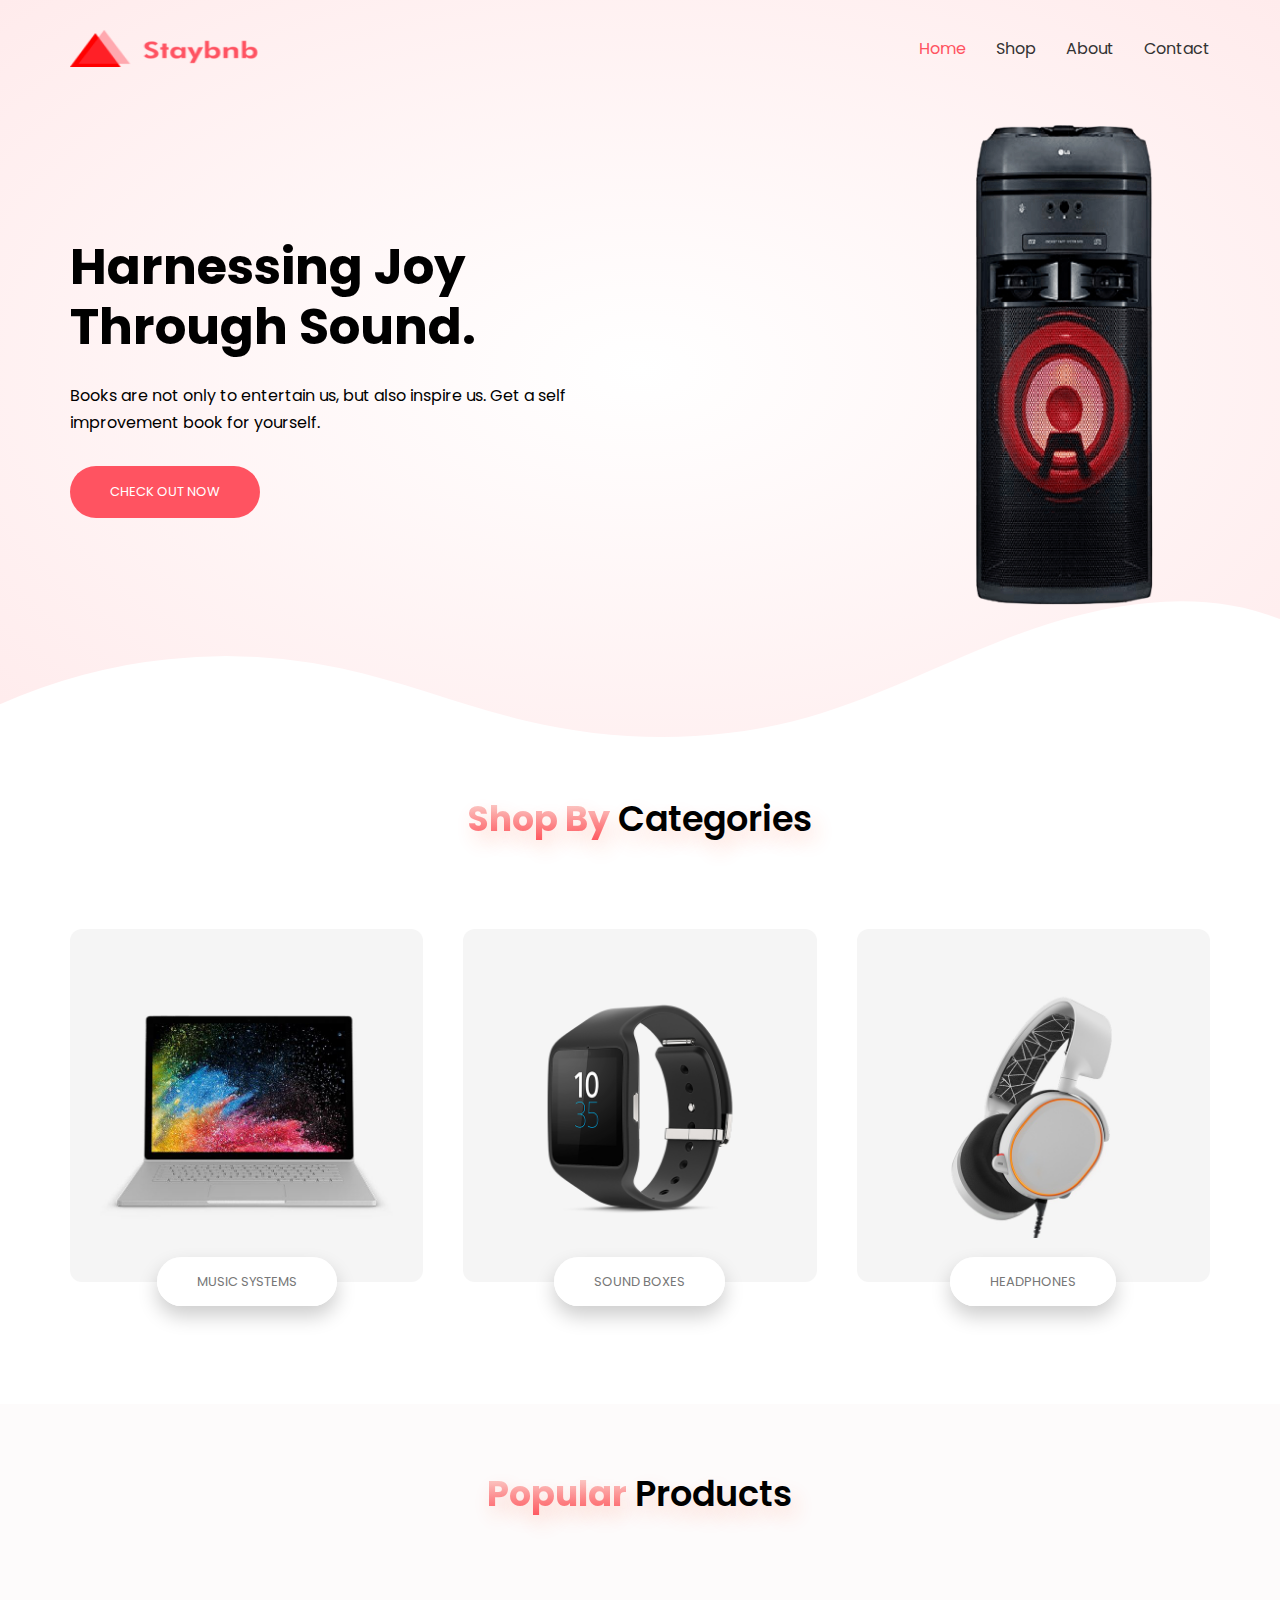
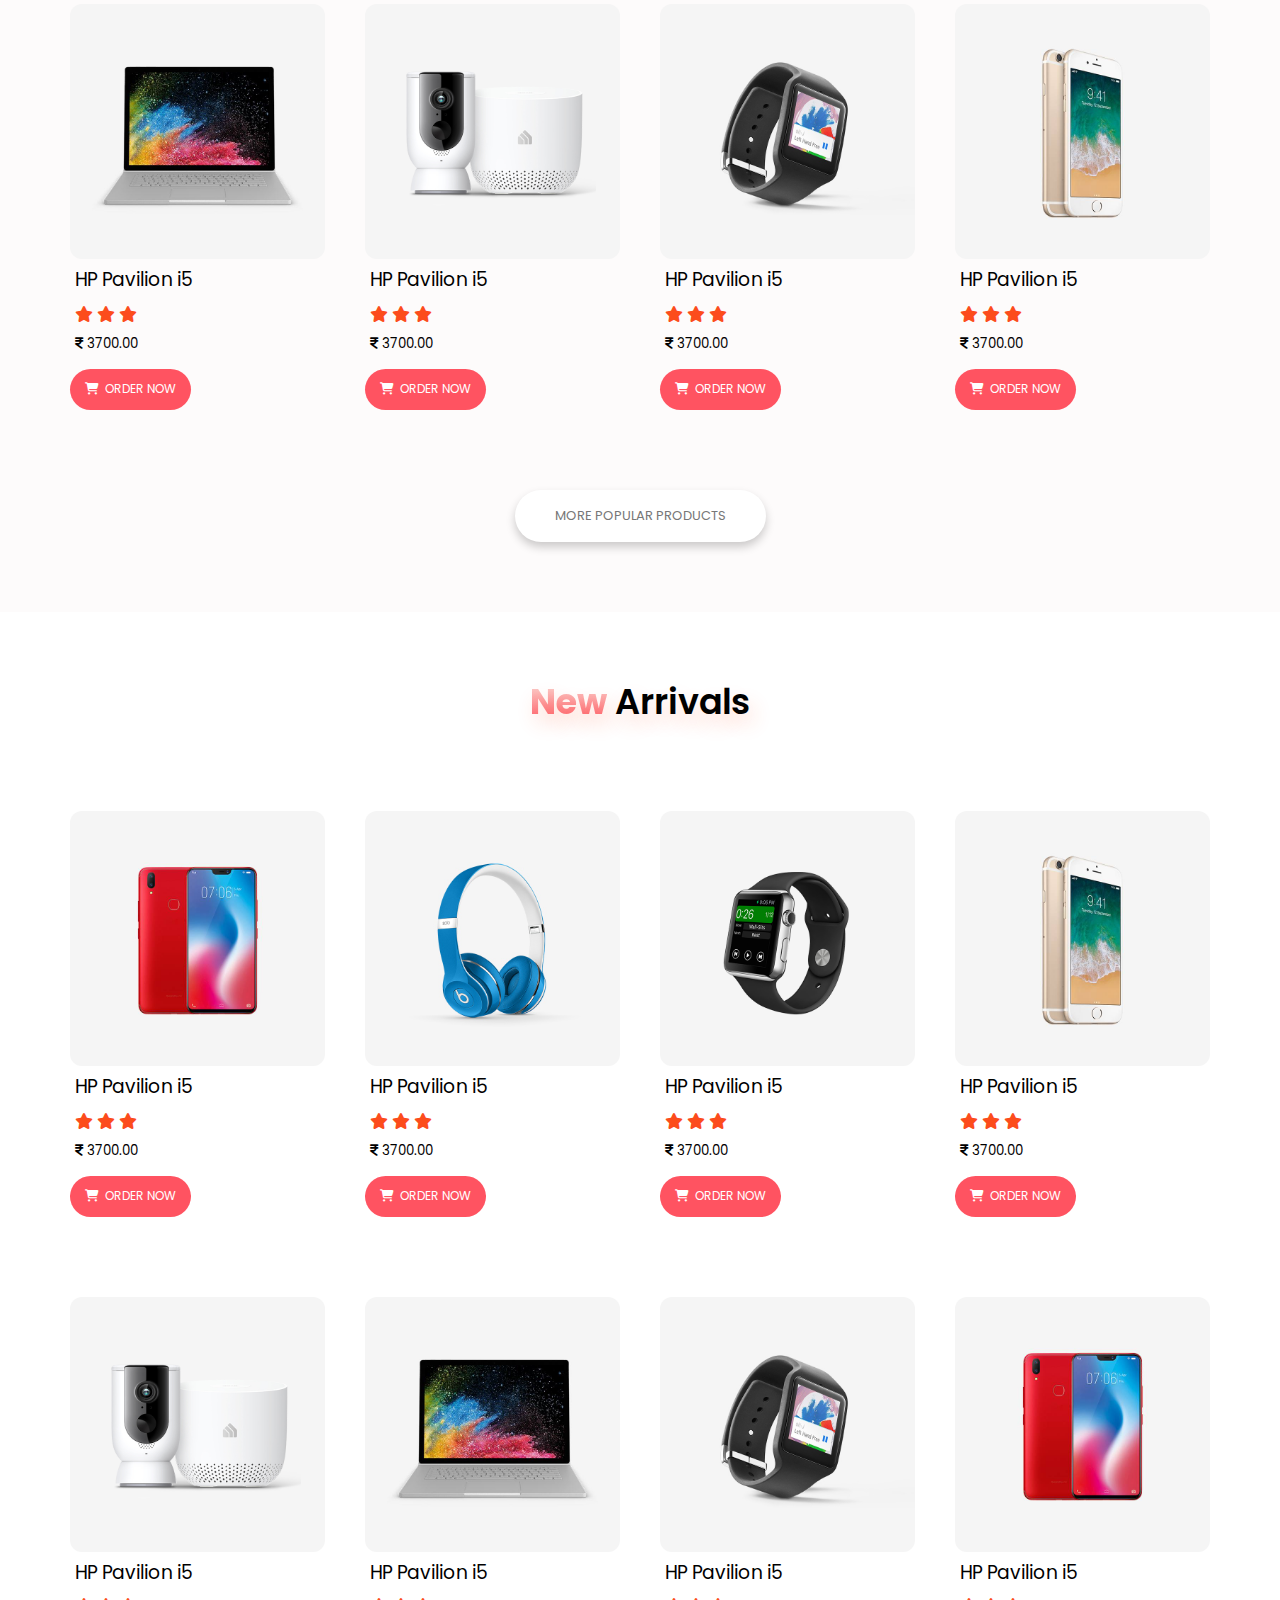
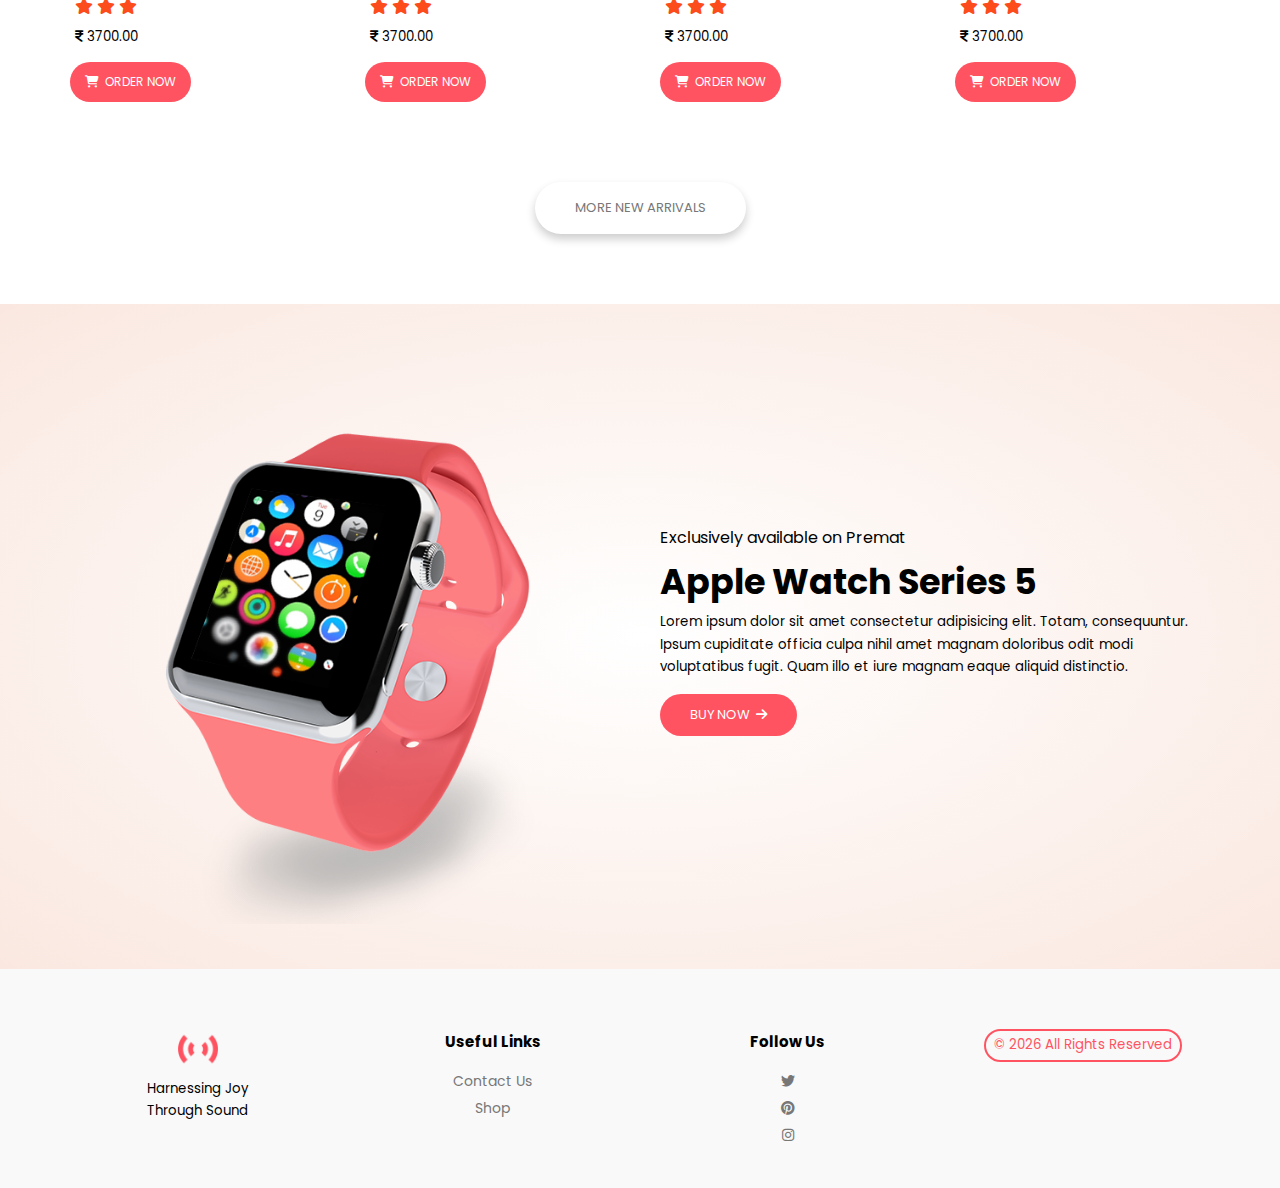
==== commit 773e4d42: "Update" ====
--- a/index.html
+++ b/index.html
@@ -322,8 +322,8 @@
 					<div class="useful-links">
 						<h3 class="footer-menu-heading">Useful Links</h3>
 						<ul class="footer-menu">
-							<li class="footer-menu-item"><a href="#" class="footer-menu-link">Contact Us</a></li>
-							<li class="footer-menu-item"><a href="#" class="footer-menu-link">Blog Post</a></li>
+							<li class="footer-menu-item"><a href="contact.html" class="footer-menu-link">Contact Us</a></li>
+							<li class="footer-menu-item"><a href="shop.html" class="footer-menu-link">Shop</a></li>
 						</ul>
 					</div>
 				</div>
@@ -340,10 +340,6 @@
 				<div class="colm-25">
 					<div class="copy-right">
 						<small>
-							©
-							<script type="text/javascript">
-								document.write(new Date().getFullYear());
-							</script> All Rights Reserved
 						</small>
 					</div>
 				</div>
--- a/resources/css/main.css
+++ b/resources/css/main.css
@@ -870,6 +870,7 @@
 
 #contact-box #contact-box-content {
 	display: flex;
+	position: relative;
 }
 
 #contact-box-content .contact-info {
@@ -929,7 +930,6 @@
 	outline: none;
 	color: #ddd;
 	font-size: 1.4rem;
-	text-transform: uppercase;
 	transition: border-color .2s;
 }
 
@@ -962,6 +962,61 @@
 	border: 2px solid var(--fiery-rose-dark);
 }
 
+.memo-modal {
+	position: absolute;
+	width: 100%;
+	height: 100%;
+	opacity: none;
+	display: none;
+}
+
+.memo-modal .memo {
+	width: 40%;
+	height: 40%;
+	position: relative;
+	top: 35%;
+	left: 75%;
+	transform: translate(-50%, -50%);
+	padding: 1rem;
+	border-radius: 3rem;
+	-webkit-box-shadow: 0 1.5rem 4rem rgba(0, 0, 0, 0.15);
+	box-shadow: 0 1.5rem 4rem rgba(0, 0, 0, 0.15);
+	display: table;
+}
+
+.memo::after {
+	content: '';
+	display: inline-block;
+	width: 12%;
+	height: 15%;
+	background: inherit;
+	position: absolute;
+	bottom: -14%;
+	left: 12%;
+	clip-path: polygon(0 0, 100% 0, 50% 100%);
+}
+
+.memo .memo-text {
+	display: table-cell;
+	vertical-align: middle;
+	color: #fff;
+	font-size: 2.2rem;
+	text-transform: uppercase;
+	font-weight: 700;
+	letter-spacing: 2px;
+	text-align: center;
+	word-wrap: break-word;
+}
+
+.success {
+	background-color: #0cff84; 
+	background-image: linear-gradient(to right bottom,#0cff84,#74c54f);
+}
+
+.error {
+	background-image: var(--orange);  
+}
+
 #about-us {
 	padding: 10rem 0;
 	/* background-color: var(--fiery-rose); */
--- a/resources/css/responsive.css
+++ b/resources/css/responsive.css
@@ -238,6 +238,20 @@
 		text-align: justify;
 	}
 	
+	.memo-modal .memo {
+		width: 65%;
+		height: 40%;
+		position: relative;
+		top: 50%;
+		left: 50%;
+		transform: translate(-50%, -50%);
+		padding: 1rem;
+		border-radius: 3rem;
+		-webkit-box-shadow: 0 1.5rem 4rem rgba(0, 0, 0, 0.15);
+		box-shadow: 0 1.5rem 4rem rgba(0, 0, 0, 0.15);
+		display: table;
+	}
+	
 }
 
 
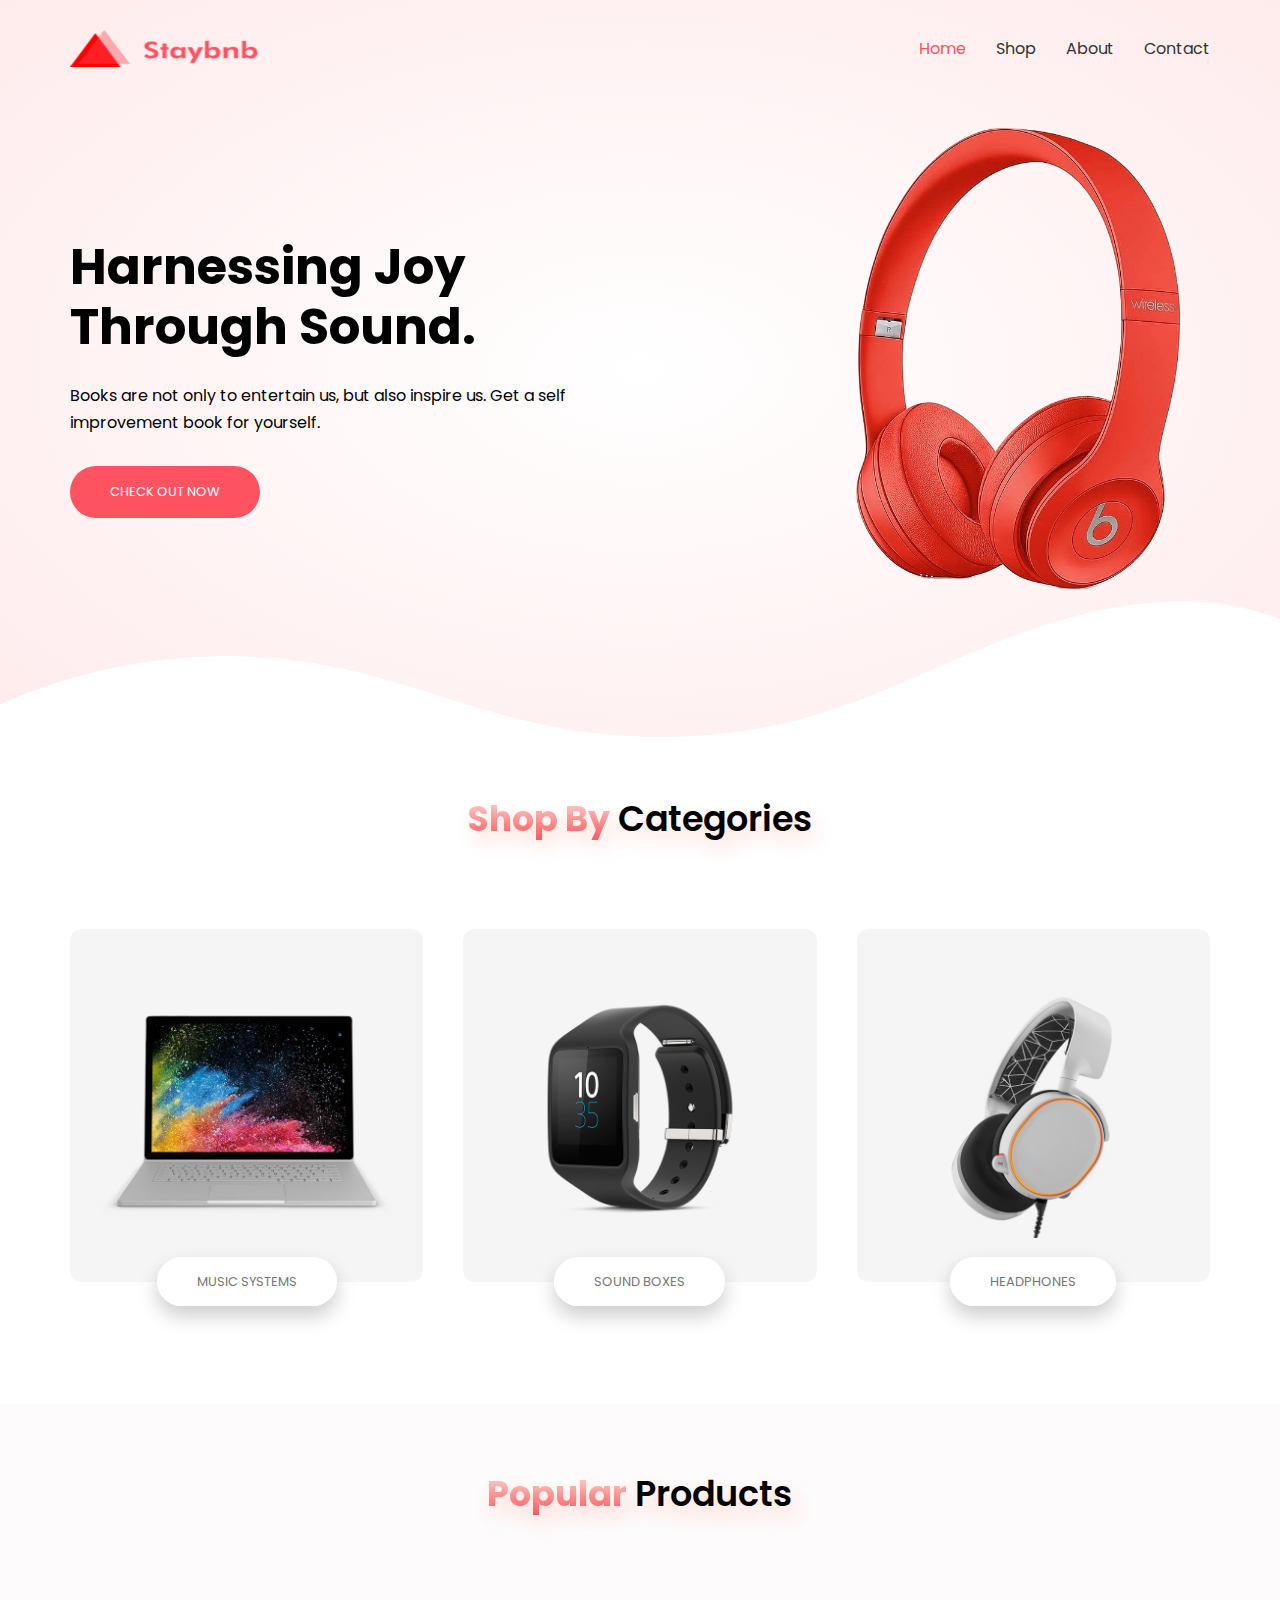
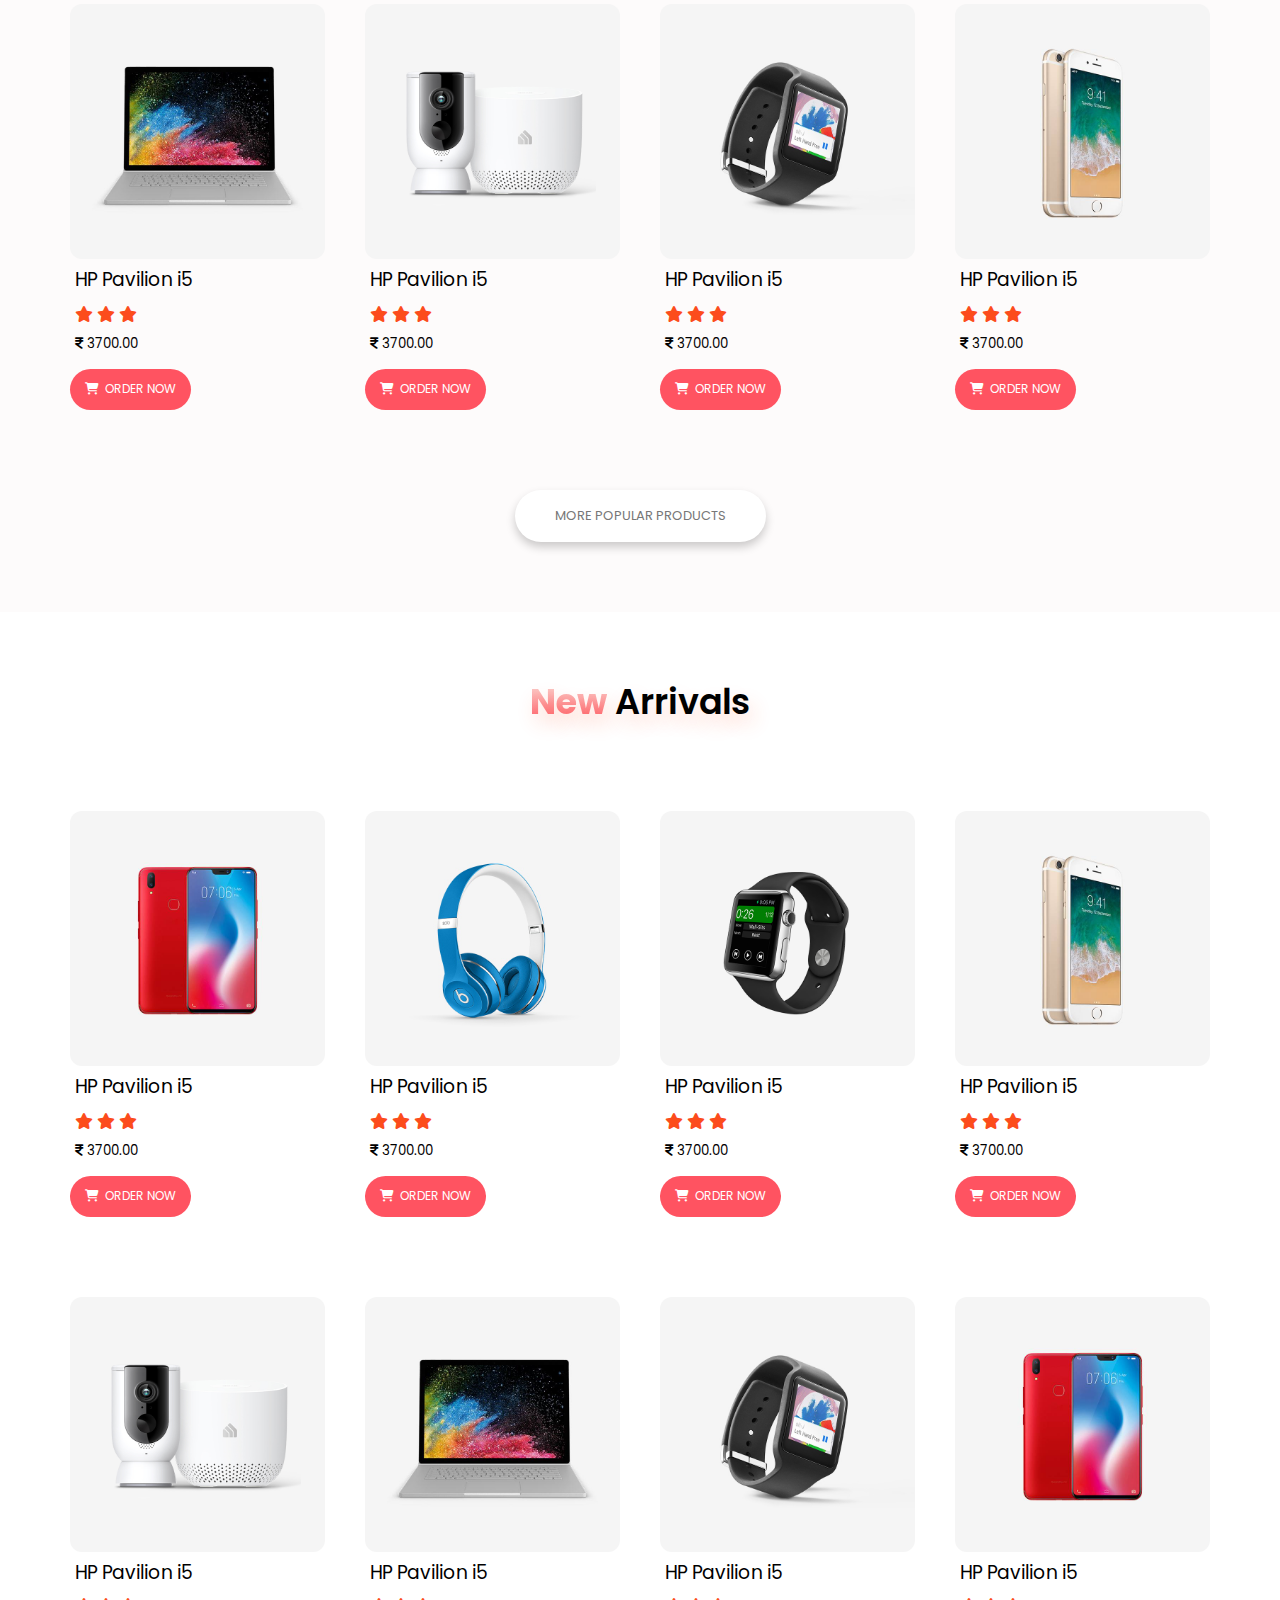
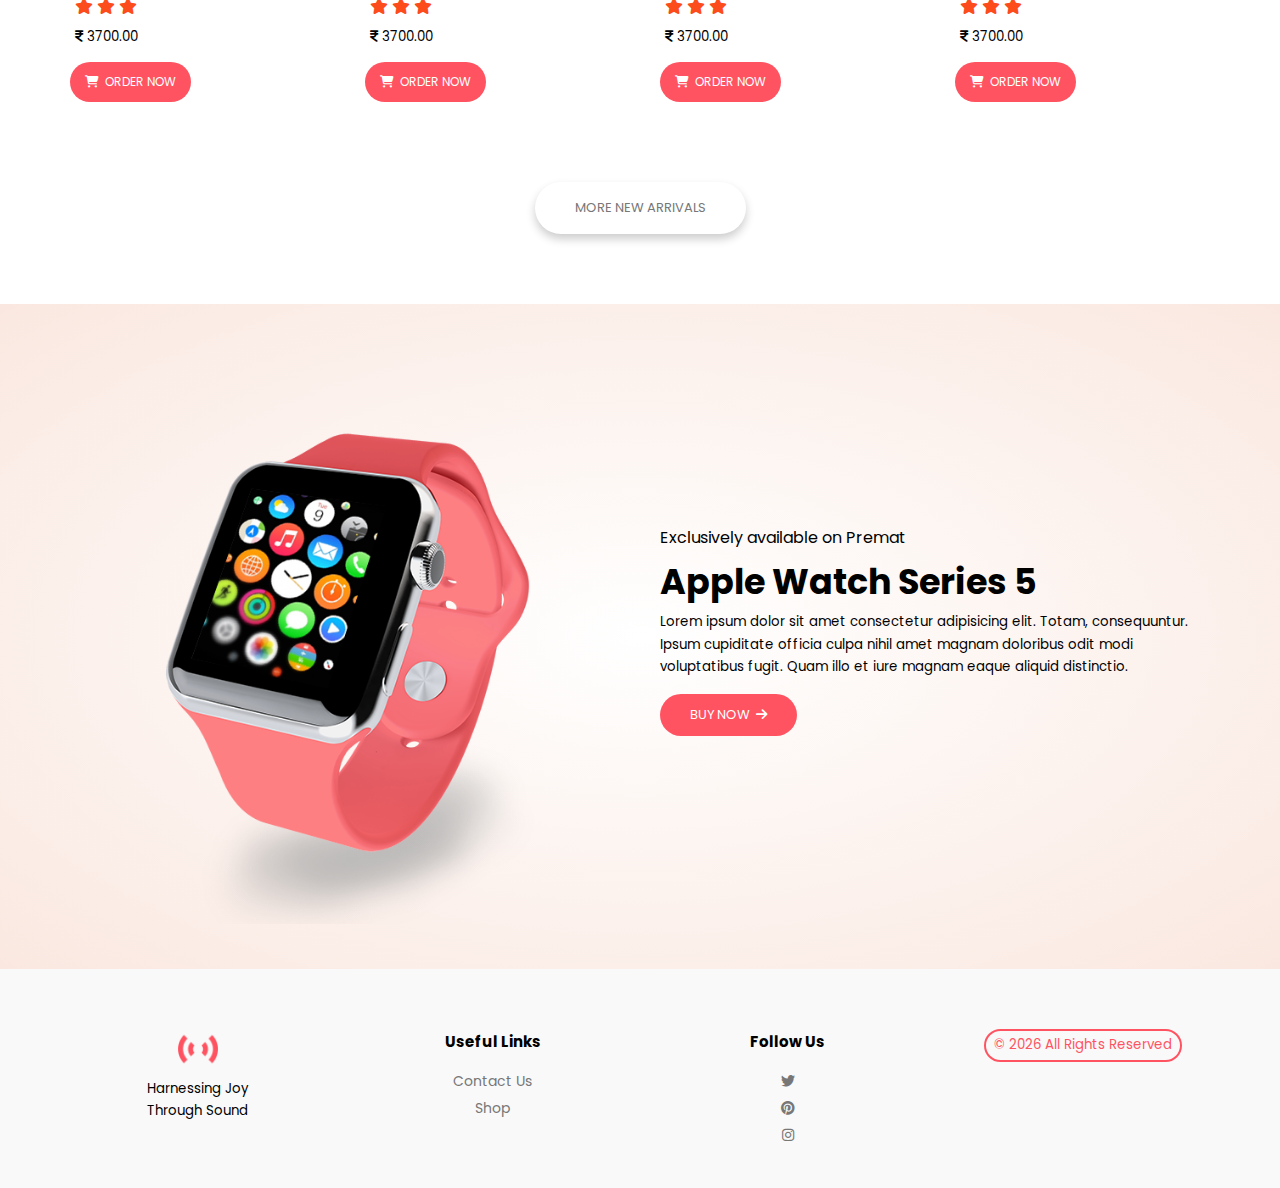
==== commit 086133ef: "Update" ====
--- a/index.html
+++ b/index.html
@@ -37,7 +37,7 @@
 								<span class="tagline-line-2">Through Sound.</span>
 							</h1>
 							<p>Books are not only to entertain us, but also inspire us. Get a self improvement book for yourself.</p>
-							<a href="#products-section" class="btn btn-animated">Check Out Now</a>
+							<a href="#popular-products-section" class="btn btn-animated">Check Out Now</a>
 						</div>
 						<div class="flagship">
 							<img src="resources/images/41dCUSZjN3L.png" loading="eager" alt="Factfulness: Ten Reasons We're Wrong About the World – and Why Things Are Better Than You Think">
@@ -312,7 +312,7 @@
 			<div class="row">
 				<div class="colm-25">
 					<div class="footer-logo">
-						<a href="#">
+						<a href="#top">
 						<img src="resources/images/logo-small.png" alt="Logo" />
 						<small>Harnessing Joy<br /> Through Sound</small>
 						</a>
--- a/resources/css/main.css
+++ b/resources/css/main.css
@@ -423,7 +423,7 @@
 	animation-timing-function: cubic-bezier(.5, 0.05, 1, .5);
 	animation-iteration-count: infinite;
 	position: absolute;
-	right: 5%;
+	right: 2.5%;
 	bottom: 5.3rem;
 }
 
--- a/resources/css/responsive.css
+++ b/resources/css/responsive.css
@@ -121,11 +121,13 @@
 		padding-top: 2.5rem;
 	}
 	.flagship img {
-		display: block;
-		position: static;
-		right: 0;
-		bottom: 0;
-		margin: 0 auto;
+		width: 100%;
+		height: auto;
+		right: 50%;
+		/* bottom: 0;
+		right: 50%; */
+		bottom: 50%;
+		transform: translate(-50%, -50%);
 	}
 	.category:hover {
 		transform: translateY(-.5rem) scale(1.025) !important;
